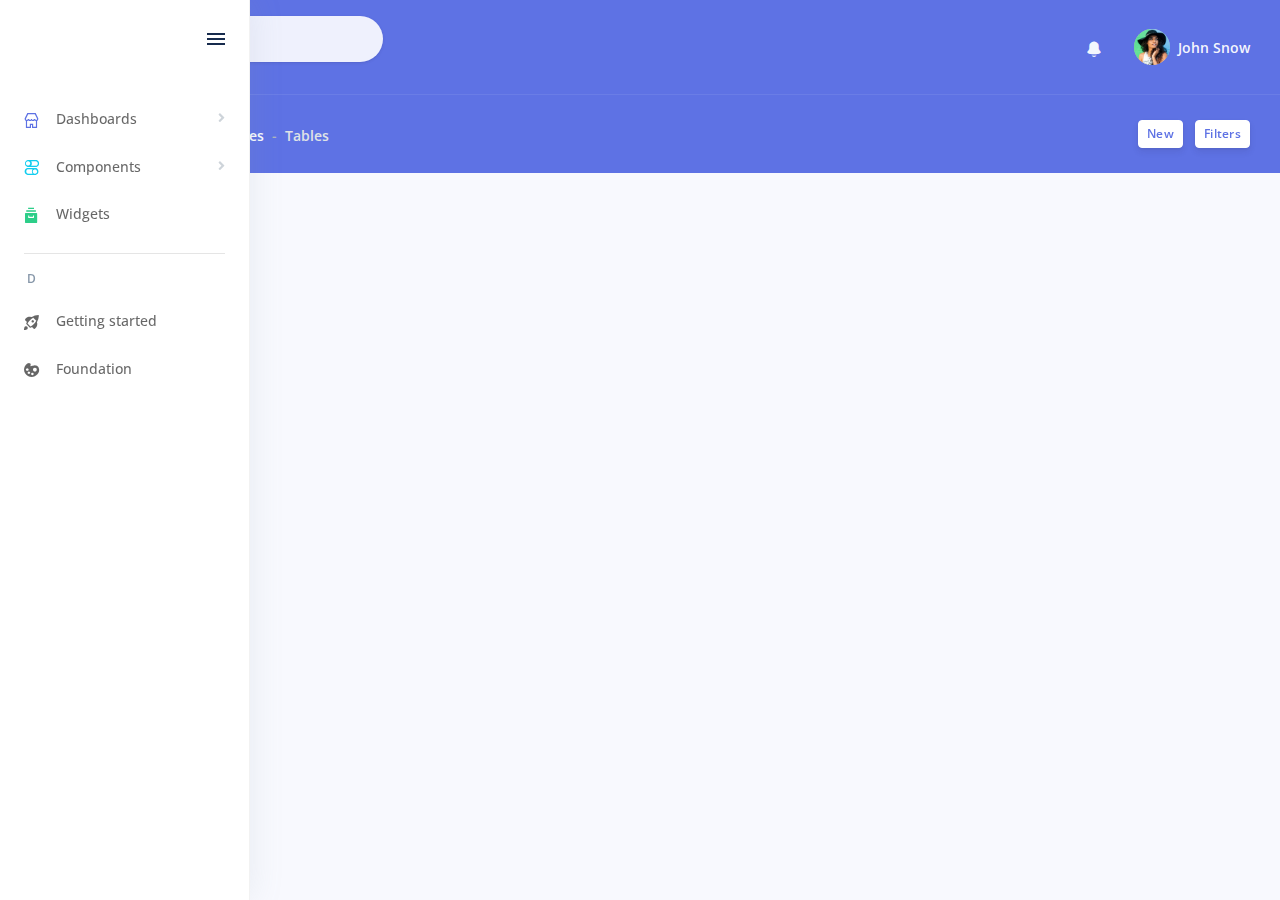
==== index.html @ 2f112023 "first commit" ====
<html>

<head>
  <meta charset="utf-8">
  <meta name="viewport" content="width=device-width, initial-scale=1, shrink-to-fit=no">
  <meta name="description" content="Jas India">
  <meta name="author" content="Jas India">
  <title>Jas India Template</title>
  <link rel="stylesheet" href="https://fonts.googleapis.com/css?family=Open+Sans:300,400,600,700">
  <link rel="stylesheet" href="css/nucleo.css" type="text/css">
  <link rel="stylesheet" href="css/all.min.css" type="text/css">
  <link rel="stylesheet" href="css/argon.min.css" type="text/css">

</head>

<!-- Google Tag Manager (noscript) -->
<noscript><iframe src="https://www.googletagmanager.com/ns.html?id=GTM-NKDMSK6" height="0" width="0"
    style="display:none;visibility:hidden"></iframe></noscript>
<!-- End Google Tag Manager (noscript) -->
<!-- Sidenav -->
<nav class="sidenav navbar navbar-vertical  fixed-left  navbar-expand-xs navbar-light bg-white" id="sidenav-main">
  <div class="scrollbar-inner">
    <!-- Brand -->
    <div class="sidenav-header  d-flex  align-items-center">
      <a class="navbar-brand" href="../../pages/dashboards/dashboard.html">
        <img src="img/theme/blue.png" class="navbar-brand-img" alt="...">
      </a>
      <div class=" ml-auto ">
        <!-- Sidenav toggler -->
        <div class="sidenav-toggler d-none d-xl-block" data-action="sidenav-unpin" data-target="#sidenav-main">
          <div class="sidenav-toggler-inner">
            <i class="sidenav-toggler-line"></i>
            <i class="sidenav-toggler-line"></i>
            <i class="sidenav-toggler-line"></i>
          </div>
        </div>
      </div>
    </div>
    <div class="navbar-inner">
      <!-- Collapse -->
      <div class="collapse navbar-collapse" id="sidenav-collapse-main">
        <!-- Nav items -->
        <ul class="navbar-nav">
          <li class="nav-item">

            <a class="nav-link" href="#navbar-dashboards" data-toggle="collapse" role="button" aria-expanded="false"
              aria-controls="navbar-dashboards">
              <i class="ni ni-shop text-primary"></i>
              <span class="nav-link-text">Dashboards</span>
            </a>
            <div class="collapse" id="navbar-dashboards">
              <ul class="nav nav-sm flex-column">
                <li class="nav-item">
                  <a href="../../pages/dashboards/dashboard.html" class="nav-link">
                    <span class="sidenav-mini-icon"> D </span>
                    <span class="sidenav-normal"> Dashboard </span>
                  </a>
                </li>
                <li class="nav-item">
                  <a href="../../pages/dashboards/alternative.html" class="nav-link">
                    <span class="sidenav-mini-icon"> A </span>
                    <span class="sidenav-normal"> Alternative </span>
                  </a>
                </li>
              </ul>
            </div>
          </li>

          <li class="nav-item">
            <a class="nav-link" href="#navbar-components" data-toggle="collapse" role="button" aria-expanded="false"
              aria-controls="navbar-components">
              <i class="ni ni-ui-04 text-info"></i>
              <span class="nav-link-text">Components</span>
            </a>
            <div class="collapse" id="navbar-components">
              <ul class="nav nav-sm flex-column">
                <li class="nav-item">
                  <a href="../../pages/components/buttons.html" class="nav-link">
                    <span class="sidenav-mini-icon"> B </span>
                    <span class="sidenav-normal"> Buttons </span>
                  </a>
                </li>
                <li class="nav-item">
                  <a href="../../pages/components/cards.html" class="nav-link">
                    <span class="sidenav-mini-icon"> C </span>
                    <span class="sidenav-normal"> Cards </span>
                  </a>
                </li>
                <li class="nav-item">
                  <a href="../../pages/components/grid.html" class="nav-link">
                    <span class="sidenav-mini-icon"> G </span>
                    <span class="sidenav-normal"> Grid </span>
                  </a>
                </li>
                <li class="nav-item">
                  <a href="../../pages/components/notifications.html" class="nav-link">
                    <span class="sidenav-mini-icon"> N </span>
                    <span class="sidenav-normal"> Notifications </span>
                  </a>
                </li>
                <li class="nav-item">
                  <a href="../../pages/components/icons.html" class="nav-link">
                    <span class="sidenav-mini-icon"> I </span>
                    <span class="sidenav-normal"> Icons </span>
                  </a>
                </li>
                <li class="nav-item">
                  <a href="../../pages/components/typography.html" class="nav-link">
                    <span class="sidenav-mini-icon"> T </span>
                    <span class="sidenav-normal"> Typography </span>
                  </a>
                </li>
                <li class="nav-item">
                  <a href="#navbar-multilevel" class="nav-link" data-toggle="collapse" role="button"
                    aria-expanded="true" aria-controls="navbar-multilevel">
                    <span class="sidenav-mini-icon"> M </span>
                    <span class="sidenav-normal"> Multi level </span>
                  </a>
                  <div class="collapse show" id="navbar-multilevel" style="">
                    <ul class="nav nav-sm flex-column">
                      <li class="nav-item">
                        <a href="#!" class="nav-link ">Third level menu</a>
                      </li>
                      <li class="nav-item">
                        <a href="#!" class="nav-link ">Just another link</a>
                      </li>
                      <li class="nav-item">
                        <a href="#!" class="nav-link ">One last link</a>
                      </li>
                    </ul>
                  </div>
                </li>
              </ul>
            </div>
          </li>
          <li class="nav-item">
            <a class="nav-link" href="../../pages/widgets.html">
              <i class="ni ni-archive-2 text-green"></i>
              <span class="nav-link-text">Widgets</span>
            </a>
          </li>
        </ul>
        <!-- Divider -->
        <hr class="my-3">
        <!-- Heading -->
        <h6 class="navbar-heading p-0 text-muted">
          <span class="docs-normal">Documentation</span>
          <span class="docs-mini">D</span>
        </h6>
        <!-- Navigation -->
        <ul class="navbar-nav mb-md-3">
          <li class="nav-item">
            <a class="nav-link" href="../../docs/getting-started/overview.html" target="_blank">
              <i class="ni ni-spaceship"></i>
              <span class="nav-link-text">Getting started</span>
            </a>
          </li>
          <li class="nav-item">
            <a class="nav-link" href="../../docs/foundation/colors.html" target="_blank">
              <i class="ni ni-palette"></i>
              <span class="nav-link-text">Foundation</span>
            </a>
          </li>
        </ul>
      </div>
    </div>
  </div>
</nav>
<!-- Main content -->
<div class="main-content" id="panel">
  <!-- Topnav -->
  <nav class="navbar navbar-top navbar-expand navbar-dark bg-primary border-bottom">
    <div class="container-fluid">
      <div class="collapse navbar-collapse" id="navbarSupportedContent">
        <!-- Search form -->
        <form class="navbar-search navbar-search-light form-inline mr-sm-3" id="navbar-search-main">
          <div class="form-group mb-0">
            <div class="input-group input-group-alternative input-group-merge">
              <div class="input-group-prepend">
                <span class="input-group-text"><i class="fas fa-search"></i></span>
              </div>
              <input class="form-control" placeholder="Search" type="text">
            </div>
          </div>
          <button type="button" class="close" data-action="search-close" data-target="#navbar-search-main"
            aria-label="Close">
            <span aria-hidden="true">×</span>
          </button>
        </form>
        <!-- Navbar links -->
        <ul class="navbar-nav align-items-center  ml-md-auto ">
          <li class="nav-item d-xl-none">
            <!-- Sidenav toggler -->
            <div class="pr-3 sidenav-toggler sidenav-toggler-dark" data-action="sidenav-pin"
              data-target="#sidenav-main">
              <div class="sidenav-toggler-inner">
                <i class="sidenav-toggler-line"></i>
                <i class="sidenav-toggler-line"></i>
                <i class="sidenav-toggler-line"></i>
              </div>
            </div>
          </li>
          <li class="nav-item d-sm-none">
            <a class="nav-link" href="#" data-action="search-show" data-target="#navbar-search-main">
              <i class="ni ni-zoom-split-in"></i>
            </a>
          </li>
          <li class="nav-item dropdown">
            <a class="nav-link" href="#" role="button" data-toggle="dropdown" aria-haspopup="true"
              aria-expanded="false">
              <i class="ni ni-bell-55"></i>
            </a>
            <div class="dropdown-menu dropdown-menu-xl  dropdown-menu-right  py-0 overflow-hidden">
              <!-- Dropdown header -->
              <div class="px-3 py-3">
                <h6 class="text-sm text-muted m-0">You have <strong class="text-primary">13</strong> notifications.</h6>
              </div>
              <!-- List group -->
              <div class="list-group list-group-flush">
                <a href="#!" class="list-group-item list-group-item-action">
                  <div class="row align-items-center">
                    <div class="col-auto">
                      <!-- Avatar -->
                      <img alt="Image placeholder" src="img/theme/team-1.jpg" class="avatar rounded-circle">
                    </div>
                    <div class="col ml--2">
                      <div class="d-flex justify-content-between align-items-center">
                        <div>
                          <h4 class="mb-0 text-sm">John Snow</h4>
                        </div>
                        <div class="text-right text-muted">
                          <small>2 hrs ago</small>
                        </div>
                      </div>
                      <p class="text-sm mb-0">Let's meet at Starbucks at 11:30. Wdyt?</p>
                    </div>
                  </div>
                </a>
                <a href="#!" class="list-group-item list-group-item-action">
                  <div class="row align-items-center">
                    <div class="col-auto">
                      <!-- Avatar -->
                      <img alt="Image placeholder" src="img/theme/team-2.jpg" class="avatar rounded-circle">
                    </div>
                    <div class="col ml--2">
                      <div class="d-flex justify-content-between align-items-center">
                        <div>
                          <h4 class="mb-0 text-sm">John Snow</h4>
                        </div>
                        <div class="text-right text-muted">
                          <small>3 hrs ago</small>
                        </div>
                      </div>
                      <p class="text-sm mb-0">A new issue has been reported for Argon.</p>
                    </div>
                  </div>
                </a>
              </div>
              <!-- View all -->
              <a href="#!" class="dropdown-item text-center text-primary font-weight-bold py-3">View all</a>
            </div>
          </li>
        </ul>
        <ul class="navbar-nav align-items-center  ml-auto ml-md-0 ">
          <li class="nav-item dropdown">
            <a class="nav-link pr-0" href="#" role="button" data-toggle="dropdown" aria-haspopup="true"
              aria-expanded="false">
              <div class="media align-items-center">
                <span class="avatar avatar-sm rounded-circle">
                  <img alt="Image placeholder" src="img/theme/team-4.jpg">
                </span>
                <div class="media-body  ml-2  d-none d-lg-block">
                  <span class="mb-0 text-sm  font-weight-bold">John Snow</span>
                </div>
              </div>
            </a>
            <div class="dropdown-menu  dropdown-menu-right ">
              <div class="dropdown-header noti-title">
                <h6 class="text-overflow m-0">Welcome!</h6>
              </div>
              <a href="#!" class="dropdown-item">
                <i class="ni ni-single-02"></i>
                <span>My profile</span>
              </a>
              <div class="dropdown-divider"></div>
              <a href="#!" class="dropdown-item">
                <i class="ni ni-user-run"></i>
                <span>Logout</span>
              </a>
            </div>
          </li>
        </ul>
      </div>
    </div>
  </nav>
  <!-- Header -->
  <!-- Header -->
  <div class="header bg-primary ">
    <div class="container-fluid">
      <div class="header-body">
        <div class="row align-items-center py-4">
          <div class="col-lg-6 col-7">
            <h6 class="h2 text-white d-inline-block mb-0">Tables</h6>
            <nav aria-label="breadcrumb" class="d-none d-md-inline-block ml-md-4">
              <ol class="breadcrumb breadcrumb-links breadcrumb-dark">
                <li class="breadcrumb-item"><a href="#"><i class="fas fa-home"></i></a></li>
                <li class="breadcrumb-item"><a href="#">Tables</a></li>
                <li class="breadcrumb-item active" aria-current="page">Tables</li>
              </ol>
            </nav>
          </div>
          <div class="col-lg-6 col-5 text-right">
            <a href="#" class="btn btn-sm btn-neutral">New</a>
            <a href="#" class="btn btn-sm btn-neutral">Filters</a>
          </div>
        </div>
      </div>
    </div>
  </div>
  <!-- Page content -->

</div>
<!-- Argon Scripts -->
<!-- Core -->
<script src="https://demos.creative-tim.com/argon-dashboard-pro/assets/vendor/jquery/dist/jquery.min.js"></script>
<script src="js/bootstrap.min.js"></script>
<script src="https://demos.creative-tim.com/argon-dashboard-pro/assets/vendor/js-cookie/js.cookie.js"></script>
<script
  src="https://demos.creative-tim.com/argon-dashboard-pro/assets/vendor/jquery.scrollbar/jquery.scrollbar.min.js"></script>
<script
  src="https://demos.creative-tim.com/argon-dashboard-pro/assets/vendor/jquery-scroll-lock/dist/jquery-scrollLock.min.js"></script>
<!-- Argon JS -->
<script src="https://demos.creative-tim.com/argon-dashboard-pro/assets/js/argon.min.js?v=1.2.0"></script>


</body>

</html>
---- css/nucleo.css ----
/*--------------------------------

hermes-dashboard-icons Web Font - built using nucleoapp.com
License - nucleoapp.com/license/

-------------------------------- */
@font-face {
  font-family: 'NucleoIcons';
  src: url('../fonts/nucleo-icons.eot');
  src: url('../fonts/nucleo-icons.eot') format('embedded-opentype'), url('../fonts/nucleo-icons.woff2') format('woff2'), url('../fonts/nucleo-icons.woff') format('woff'), url('../fonts/nucleo-icons.ttf') format('truetype'), url('../fonts/nucleo-icons.svg') format('svg');
  font-weight: normal;
  font-style: normal;
}
/*------------------------
    base class definition
-------------------------*/
.ni {
  display: inline-block;
  font: normal normal normal 14px/1 NucleoIcons;
  font-size: inherit;
  text-rendering: auto;
  -webkit-font-smoothing: antialiased;
  -moz-osx-font-smoothing: grayscale;
}
/*------------------------
  change icon size
-------------------------*/
.ni-lg {
  font-size: 1.33333333em;
  line-height: 0.75em;
  vertical-align: -15%;
}
.ni-2x {
  font-size: 2em;
}
.ni-3x {
  font-size: 3em;
}
.ni-4x {
  font-size: 4em;
}
.ni-5x {
  font-size: 5em;
}

/*----------------------------------
  add a square/circle background
-----------------------------------*/
.ni.square,
.ni.circle {
  padding: 0.33333333em;
  vertical-align: -16%;
  background-color: #eee;
}
.ni.circle {
  border-radius: 50%;
}
/*------------------------
  list icons
-------------------------*/
.ni-ul {
  padding-left: 0;
  margin-left: 2.14285714em;
  list-style-type: none;
}
.ni-ul > li {
  position: relative;
}
.ni-ul > li > .ni {
  position: absolute;
  left: -1.57142857em;
  top: 0.14285714em;
  text-align: center;
}
.ni-ul > li > .ni.lg {
  top: 0;
  left: -1.35714286em;
}
.ni-ul > li > .ni.circle,
.ni-ul > li > .ni.square {
  top: -0.19047619em;
  left: -1.9047619em;
}
/*------------------------
  spinning icons
-------------------------*/
.ni.spin {
  -webkit-animation: nc-spin 2s infinite linear;
  -moz-animation: nc-spin 2s infinite linear;
  animation: nc-spin 2s infinite linear;
}
@-webkit-keyframes nc-spin {
  0% {
    -webkit-transform: rotate(0deg);
  }
  100% {
    -webkit-transform: rotate(360deg);
  }
}
@-moz-keyframes nc-spin {
  0% {
    -moz-transform: rotate(0deg);
  }
  100% {
    -moz-transform: rotate(360deg);
  }
}
@keyframes nc-spin {
  0% {
    -webkit-transform: rotate(0deg);
    -moz-transform: rotate(0deg);
    -ms-transform: rotate(0deg);
    -o-transform: rotate(0deg);
    transform: rotate(0deg);
  }
  100% {
    -webkit-transform: rotate(360deg);
    -moz-transform: rotate(360deg);
    -ms-transform: rotate(360deg);
    -o-transform: rotate(360deg);
    transform: rotate(360deg);
  }
}
/*------------------------
  rotated/flipped icons
-------------------------*/
.ni.rotate-90 {
  filter: progid:DXImageTransform.Microsoft.BasicImage(rotation=1);
  -webkit-transform: rotate(90deg);
  -moz-transform: rotate(90deg);
  -ms-transform: rotate(90deg);
  -o-transform: rotate(90deg);
  transform: rotate(90deg);
}
.ni.rotate-180 {
  filter: progid:DXImageTransform.Microsoft.BasicImage(rotation=2);
  -webkit-transform: rotate(180deg);
  -moz-transform: rotate(180deg);
  -ms-transform: rotate(180deg);
  -o-transform: rotate(180deg);
  transform: rotate(180deg);
}
.ni.rotate-270 {
  filter: progid:DXImageTransform.Microsoft.BasicImage(rotation=3);
  -webkit-transform: rotate(270deg);
  -moz-transform: rotate(270deg);
  -ms-transform: rotate(270deg);
  -o-transform: rotate(270deg);
  transform: rotate(270deg);
}
.ni.flip-y {
  filter: progid:DXImageTransform.Microsoft.BasicImage(rotation=0);
  -webkit-transform: scale(-1, 1);
  -moz-transform: scale(-1, 1);
  -ms-transform: scale(-1, 1);
  -o-transform: scale(-1, 1);
  transform: scale(-1, 1);
}
.ni.flip-x {
  filter: progid:DXImageTransform.Microsoft.BasicImage(rotation=2);
  -webkit-transform: scale(1, -1);
  -moz-transform: scale(1, -1);
  -ms-transform: scale(1, -1);
  -o-transform: scale(1, -1);
  transform: scale(1, -1);
}
/*------------------------
    font icons
-------------------------*/

.ni-active-40::before {
    content: "\ea02";
}

.ni-air-baloon::before {
    content: "\ea03";
}

.ni-album-2::before {
    content: "\ea04";
}

.ni-align-center::before {
    content: "\ea05";
}

.ni-align-left-2::before {
    content: "\ea06";
}

.ni-ambulance::before {
    content: "\ea07";
}

.ni-app::before {
    content: "\ea08";
}

.ni-archive-2::before {
    content: "\ea09";
}

.ni-atom::before {
    content: "\ea0a";
}

.ni-badge::before {
    content: "\ea0b";
}

.ni-bag-17::before {
    content: "\ea0c";
}

.ni-basket::before {
    content: "\ea0d";
}

.ni-bell-55::before {
    content: "\ea0e";
}

.ni-bold-down::before {
    content: "\ea0f";
}

.ni-bold-left::before {
    content: "\ea10";
}

.ni-bold-right::before {
    content: "\ea11";
}

.ni-bold-up::before {
    content: "\ea12";
}

.ni-bold::before {
    content: "\ea13";
}

.ni-book-bookmark::before {
    content: "\ea14";
}

.ni-books::before {
    content: "\ea15";
}

.ni-box-2::before {
    content: "\ea16";
}

.ni-briefcase-24::before {
    content: "\ea17";
}

.ni-building::before {
    content: "\ea18";
}

.ni-bulb-61::before {
    content: "\ea19";
}

.ni-bullet-list-67::before {
    content: "\ea1a";
}

.ni-bus-front-12::before {
    content: "\ea1b";
}

.ni-button-pause::before {
    content: "\ea1c";
}

.ni-button-play::before {
    content: "\ea1d";
}

.ni-button-power::before {
    content: "\ea1e";
}

.ni-calendar-grid-58::before {
    content: "\ea1f";
}

.ni-camera-compact::before {
    content: "\ea20";
}

.ni-caps-small::before {
    content: "\ea21";
}

.ni-cart::before {
    content: "\ea22";
}

.ni-chart-bar-32::before {
    content: "\ea23";
}

.ni-chart-pie-35::before {
    content: "\ea24";
}

.ni-chat-round::before {
    content: "\ea25";
}

.ni-check-bold::before {
    content: "\ea26";
}

.ni-circle-08::before {
    content: "\ea27";
}

.ni-cloud-download-95::before {
    content: "\ea28";
}

.ni-cloud-upload-96::before {
    content: "\ea29";
}

.ni-compass-04::before {
    content: "\ea2a";
}

.ni-controller::before {
    content: "\ea2b";
}

.ni-credit-card::before {
    content: "\ea2c";
}

.ni-curved-next::before {
    content: "\ea2d";
}

.ni-delivery-fast::before {
    content: "\ea2e";
}

.ni-diamond::before {
    content: "\ea2f";
}

.ni-email-83::before {
    content: "\ea30";
}

.ni-fat-add::before {
    content: "\ea31";
}

.ni-fat-delete::before {
    content: "\ea32";
}

.ni-fat-remove::before {
    content: "\ea33";
}

.ni-favourite-28::before {
    content: "\ea34";
}

.ni-folder-17::before {
    content: "\ea35";
}

.ni-glasses-2::before {
    content: "\ea36";
}

.ni-hat-3::before {
    content: "\ea37";
}

.ni-headphones::before {
    content: "\ea38";
}

.ni-html5::before {
    content: "\ea39";
}

.ni-istanbul::before {
    content: "\ea3a";
}

.ni-key-25::before {
    content: "\ea3b";
}

.ni-laptop::before {
    content: "\ea3c";
}

.ni-like-2::before {
    content: "\ea3d";
}

.ni-lock-circle-open::before {
    content: "\ea3e";
}

.ni-map-big::before {
    content: "\ea3f";
}

.ni-mobile-button::before {
    content: "\ea40";
}

.ni-money-coins::before {
    content: "\ea41";
}

.ni-note-03::before {
    content: "\ea42";
}

.ni-notification-70::before {
    content: "\ea43";
}

.ni-palette::before {
    content: "\ea44";
}

.ni-paper-diploma::before {
    content: "\ea45";
}

.ni-pin-3::before {
    content: "\ea46";
}

.ni-planet::before {
    content: "\ea47";
}

.ni-ruler-pencil::before {
    content: "\ea48";
}

.ni-satisfied::before {
    content: "\ea49";
}

.ni-scissors::before {
    content: "\ea4a";
}

.ni-send::before {
    content: "\ea4b";
}

.ni-settings-gear-65::before {
    content: "\ea4c";
}

.ni-settings::before {
    content: "\ea4d";
}

.ni-single-02::before {
    content: "\ea4e";
}

.ni-single-copy-04::before {
    content: "\ea4f";
}

.ni-sound-wave::before {
    content: "\ea50";
}

.ni-spaceship::before {
    content: "\ea51";
}

.ni-square-pin::before {
    content: "\ea52";
}

.ni-support-16::before {
    content: "\ea53";
}

.ni-tablet-button::before {
    content: "\ea54";
}

.ni-tag::before {
    content: "\ea55";
}

.ni-tie-bow::before {
    content: "\ea56";
}

.ni-time-alarm::before {
    content: "\ea57";
}

.ni-trophy::before {
    content: "\ea58";
}

.ni-tv-2::before {
    content: "\ea59";
}

.ni-umbrella-13::before {
    content: "\ea5a";
}

.ni-user-run::before {
    content: "\ea5b";
}

.ni-vector::before {
    content: "\ea5c";
}

.ni-watch-time::before {
    content: "\ea5d";
}

.ni-world::before {
    content: "\ea5e";
}

.ni-zoom-split-in::before {
    content: "\ea5f";
}

.ni-collection::before {
    content: "\ea60";
}

.ni-image::before {
    content: "\ea61";
}

.ni-shop::before {
    content: "\ea62";
}

.ni-ungroup::before {
    content: "\ea63";
}

.ni-world-2::before {
    content: "\ea64";
}

.ni-ui-04::before {
    content: "\ea65";
}


/* all icon font classes list here */
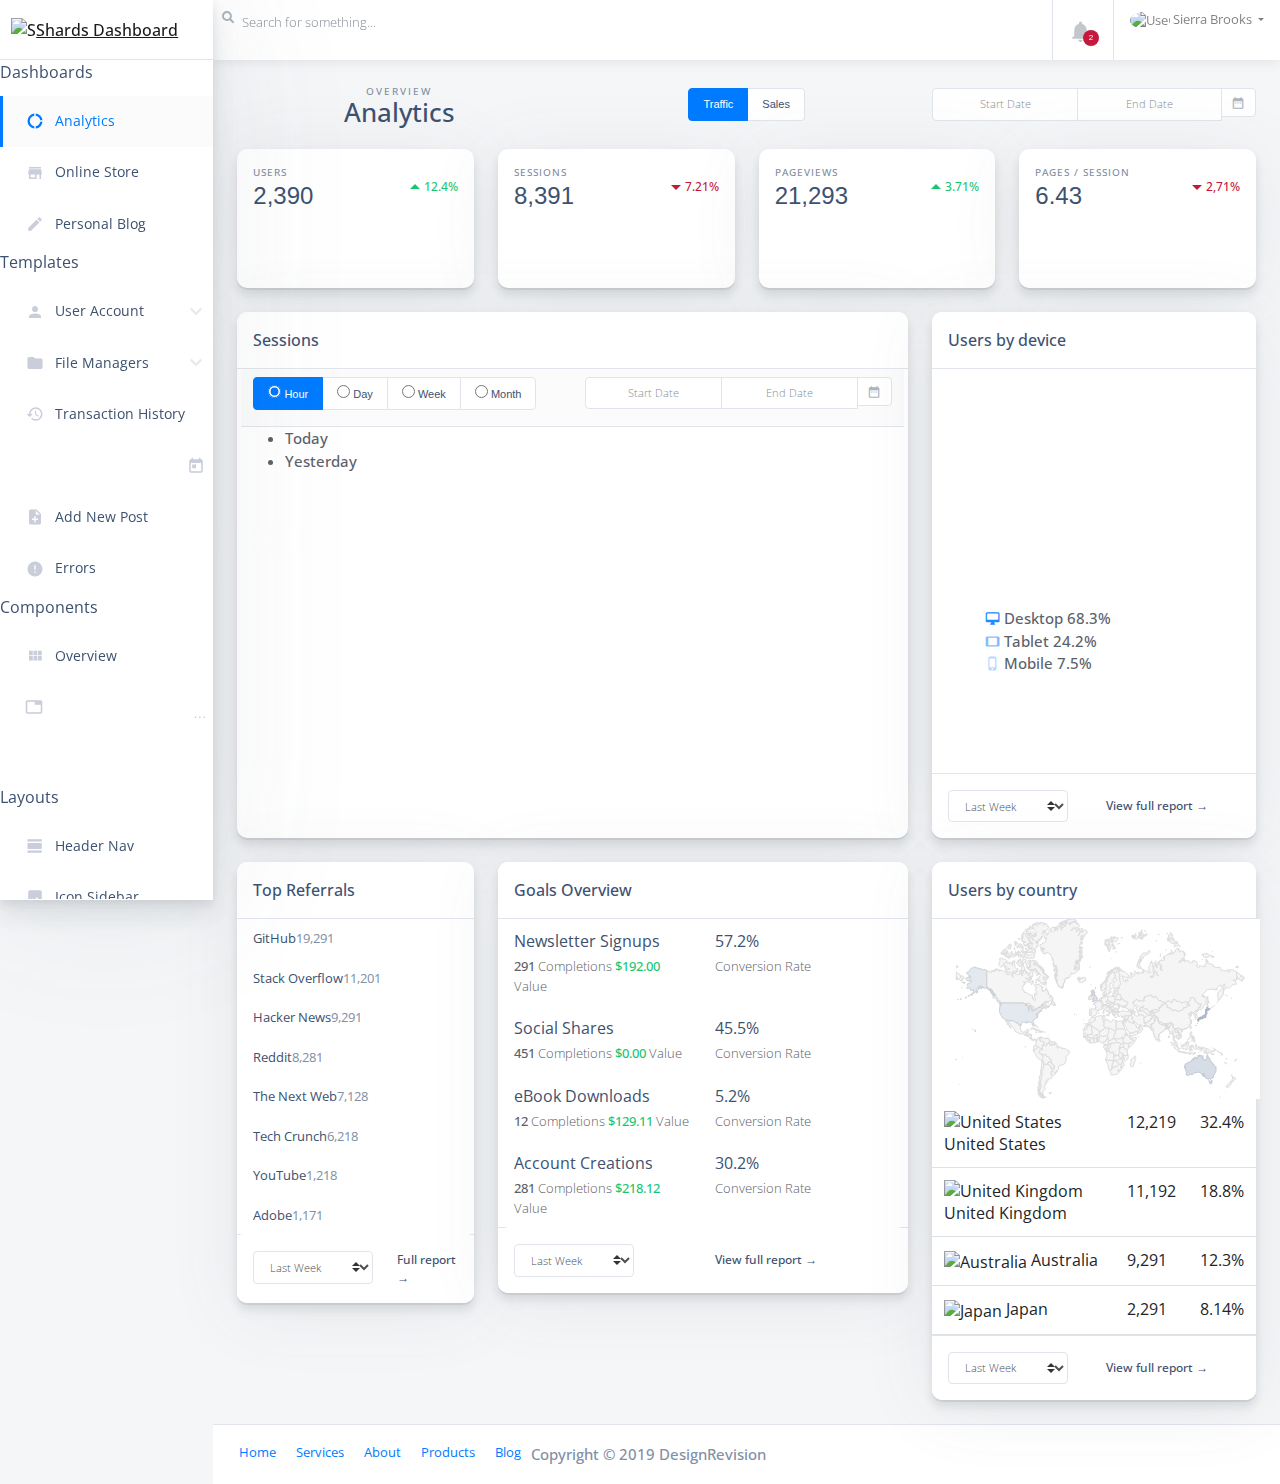
==== commit b595dacc: "no message" ====
--- a/index.html
+++ b/index.html
@@ -6,333 +6,651 @@
   <meta name="description" content="Jas India">
   <meta name="author" content="Jas India">
   <title>Jas India Template</title>
+  <link href="https://use.fontawesome.com/releases/v5.0.6/css/all.css" rel="stylesheet">
+  <link href="https://fonts.googleapis.com/icon?family=Material+Icons" rel="stylesheet">
   <link rel="stylesheet" href="https://fonts.googleapis.com/css?family=Open+Sans:300,400,600,700">
-  <link rel="stylesheet" href="css/nucleo.css" type="text/css">
-  <link rel="stylesheet" href="css/all.min.css" type="text/css">
-  <link rel="stylesheet" href="css/argon.min.css" type="text/css">
-
+    <link rel="stylesheet" href="css/bootstrap.min.css" type="text/css">
+    <link rel="stylesheet" href="css/custom.css" type="text/css">
+    <link rel="stylesheet" href="css/style.css" type="text/css">
+    <link rel="stylesheet" href="css/extras.css" type="text/css">
 </head>
-
-<!-- Google Tag Manager (noscript) -->
-<noscript><iframe src="https://www.googletagmanager.com/ns.html?id=GTM-NKDMSK6" height="0" width="0"
-    style="display:none;visibility:hidden"></iframe></noscript>
-<!-- End Google Tag Manager (noscript) -->
-<!-- Sidenav -->
-<nav class="sidenav navbar navbar-vertical  fixed-left  navbar-expand-xs navbar-light bg-white" id="sidenav-main">
-  <div class="scrollbar-inner">
-    <!-- Brand -->
-    <div class="sidenav-header  d-flex  align-items-center">
-      <a class="navbar-brand" href="../../pages/dashboards/dashboard.html">
-        <img src="img/theme/blue.png" class="navbar-brand-img" alt="...">
-      </a>
-      <div class=" ml-auto ">
-        <!-- Sidenav toggler -->
-        <div class="sidenav-toggler d-none d-xl-block" data-action="sidenav-unpin" data-target="#sidenav-main">
-          <div class="sidenav-toggler-inner">
-            <i class="sidenav-toggler-line"></i>
-            <i class="sidenav-toggler-line"></i>
-            <i class="sidenav-toggler-line"></i>
+<body>
+  <div class="container-fluid">
+    <div class="row">
+      <!-- Main Sidebar -->
+      <aside class="main-sidebar col-12 col-md-3 col-lg-2 px-0">
+        <div class="main-navbar">
+          <nav class="navbar align-items-stretch navbar-light bg-white flex-md-nowrap border-bottom p-0">
+            <a class="navbar-brand w-100 mr-0" href="#" style="line-height: 25px;">
+              <div class="d-table m-auto">
+                <img id="main-logo" class="d-inline-block align-top mr-1" style="max-width: 25px;" src="images/shards-dashboards-logo.svg" alt="Shards Dashboard">
+                <span class="d-none d-md-inline ml-1">Shards Dashboard</span>
+              </div>
+            </a>
+            <a class="toggle-sidebar d-sm-inline d-md-none d-lg-none">
+              <i class="material-icons"></i>
+            </a>
+          </nav>
+        </div>
+        <form action="#" class="main-sidebar__search w-100 border-right d-sm-flex d-md-none d-lg-none">
+          <div class="input-group input-group-seamless ml-3">
+            <div class="input-group-prepend">
+              <div class="input-group-text">
+                <i class="fas fa-search"></i>
+              </div>
+            </div>
+            <input class="navbar-search form-control" type="text" placeholder="Search for something..." aria-label="Search">
+          </div>
+        </form>
+        <div class="nav-wrapper">
+          <h6 class="main-sidebar__nav-title">Dashboards</h6>
+          <ul class="nav nav--no-borders flex-column">
+            <li class="nav-item">
+              <a class="nav-link active" href="index.html">
+                <i class="material-icons"></i>
+                <span>Analytics</span>
+              </a>
+            </li>
+            <li class="nav-item">
+              <a class="nav-link " href="ecommerce.html">
+                <i class="material-icons"></i>
+                <span>Online Store</span>
+              </a>
+            </li>
+            <li class="nav-item">
+              <a class="nav-link " href="blog-overview.html">
+                <i class="material-icons">edit</i>
+                <span>Personal Blog</span>
+              </a>
+            </li>
+          </ul>
+          <h6 class="main-sidebar__nav-title">Templates</h6>
+          <ul class="nav nav--no-borders flex-column">
+            <li class="nav-item dropdown">
+              <a class="nav-link dropdown-toggle " data-bs-toggle="dropdown" href="#" role="button" aria-haspopup="true" aria-expanded="true">
+                <i class="material-icons"></i>
+                <span>User Account</span>
+              </a>
+              <div class="dropdown-menu dropdown-menu-small">
+                <a class="dropdown-item " href="user-profile.html">User Profile</a>
+                <a class="dropdown-item " href="user-profile-lite.html">User Profile Lite</a>
+                <a class="dropdown-item " href="edit-user-profile.html">Edit User Profile</a>
+                <a class="dropdown-item " href="login.html">Login</a>
+                <a class="dropdown-item " href="register.html">Register</a>
+                <a class="dropdown-item " href="forgot-password.html">Forgot Password</a>
+                <a class="dropdown-item " href="change-password.html">Change Password</a>
+              </div>
+            </li>
+            <li class="nav-item dropdown">
+              <a class="nav-link dropdown-toggle " data-bs-toggle="dropdown" href="#" role="button" aria-haspopup="false" aria-expanded="false">
+                <i class="material-icons"></i>
+                <span>File Managers</span>
+              </a>
+              <div class="dropdown-menu dropdown-menu-small">
+                <a class="dropdown-item " href="file-manager-list.html">Files - List View</a>
+                <a class="dropdown-item " href="file-manager-cards.html">Files - Cards View</a>
+              </div>
+            </li>
+            <li class="nav-item">
+              <a class="nav-link " href="transaction-history.html">
+                <i class="material-icons"></i>
+                <span>Transaction History</span>
+              </a>
+            </li>
+            <li class="nav-item">
+              <a class="nav-link " href="calendar.html">
+                <i class="material-icons">calendar_today</i>
+                <span>Calendar</span>
+              </a>
+            </li>
+            <li class="nav-item">
+              <a class="nav-link " href="add-new-post.html">
+                <i class="material-icons">note_add</i>
+                <span>Add New Post</span>
+              </a>
+            </li>
+            <li class="nav-item">
+              <a class="nav-link " href="errors.html">
+                <i class="material-icons">error</i>
+                <span>Errors</span>
+              </a>
+            </li>
+          </ul>
+          <h6 class="main-sidebar__nav-title">Components</h6>
+          <ul class="nav nav--no-borders flex-column">
+            <li class="nav-item">
+              <a class="nav-link " href="components-overview.html">
+                <i class="material-icons">view_module</i>
+                <span>Overview</span>
+              </a>
+            </li>
+            <li class="nav-item">
+              <a class="nav-link " href="tables.html">
+                <i class="material-icons">table_chart</i>
+                <span>Tables</span>
+              </a>
+            </li>
+            <li class="nav-item">
+              <a class="nav-link " href="components-blog-posts.html">
+                <i class="material-icons">vertical_split</i>
+                <span>Blog Posts</span>
+              </a>
+            </li>
+          </ul>
+          <h6 class="main-sidebar__nav-title">Layouts</h6>
+          <ul class="nav nav--no-borders flex-column">
+            <li class="nav-item">
+              <a class="nav-link " href="header-navigation.html">
+                <i class="material-icons">view_day</i>
+                <span>Header Nav</span>
+              </a>
+            </li>
+            <li class="nav-item">
+              <a class="nav-link " href="icon-sidebar-nav.html">
+                <i class="material-icons"></i>
+                <span>Icon Sidebar</span>
+              </a>
+            </li>
+          </ul>
+        </div>
+      </aside>
+      <!-- End Main Sidebar -->
+      <main class="main-content col-lg-10 col-md-9 col-sm-12 p-0 offset-lg-2 offset-md-3">
+        <div class="main-navbar sticky-top bg-white">
+          <!-- Main Navbar -->
+          <nav class="navbar align-items-stretch navbar-light flex-md-nowrap p-0">
+            <form action="#" class="main-navbar__search w-100 d-none d-md-flex d-lg-flex">
+              <div class="input-group input-group-seamless ml-3">
+                <div class="input-group-prepend">
+                  <div class="input-group-text">
+                    <i class="fas fa-search"></i>
+                  </div>
+                </div>
+                <input class="navbar-search form-control" type="text" placeholder="Search for something..." aria-label="Search">
+              </div>
+            </form>
+            <ul class="navbar-nav border-left flex-row ">
+              <li class="nav-item border-right dropdown notifications">
+                <a class="nav-link nav-link-icon text-center" href="#" role="button" id="dropdownMenuLink" data-bs-toggle="dropdown" aria-haspopup="true" aria-expanded="false">
+                  <div class="nav-link-icon__wrapper">
+                    <i class="material-icons"></i>
+                    <span class="badge badge-pill badge-danger">2</span>
+                  </div>
+                </a>
+                <div class="dropdown-menu dropdown-menu-small" aria-labelledby="dropdownMenuLink">
+                  <a class="dropdown-item" href="#">
+                    <div class="notification__icon-wrapper">
+                      <div class="notification__icon">
+                        <i class="material-icons"></i>
+                      </div>
+                    </div>
+                    <div class="notification__content">
+                      <span class="notification__category">Analytics</span>
+                      <p>Your website’s active users count increased by <span class="text-success text-semibold">28%</span> in the last week. Great job!</p>
+                    </div>
+                  </a>
+                  <a class="dropdown-item" href="#">
+                    <div class="notification__icon-wrapper">
+                      <div class="notification__icon">
+                        <i class="material-icons"></i>
+                      </div>
+                    </div>
+                    <div class="notification__content">
+                      <span class="notification__category">Sales</span>
+                      <p>Last week your store’s sales count decreased by <span class="text-danger text-semibold">5.52%</span>. It could have been worse!</p>
+                    </div>
+                  </a>
+                  <a class="dropdown-item notification__all text-center" href="#"> View all Notifications </a>
+                </div>
+              </li>
+              <li class="nav-item dropdown">
+                <a class="nav-link dropdown-toggle text-nowrap px-3" data-bs-toggle="dropdown" href="#" role="button" aria-haspopup="true" aria-expanded="false">
+                  <img class="user-avatar rounded-circle mr-2" src="images/avatars/0.jpg" alt="User Avatar"> <span class="d-none d-md-inline-block">Sierra Brooks</span>
+                </a>
+                <div class="dropdown-menu dropdown-menu-small">
+                  <a class="dropdown-item" href="user-profile.html"><i class="material-icons"></i> Profile</a>
+                  <a class="dropdown-item" href="edit-user-profile.html"><i class="material-icons"></i> Edit Profile</a>
+                  <a class="dropdown-item" href="file-manager-cards.html"><i class="material-icons"></i> Files</a>
+                  <a class="dropdown-item" href="transaction-history.html"><i class="material-icons"></i> Transactions</a>
+                  <div class="dropdown-divider"></div>
+                  <a class="dropdown-item text-danger" href="#">
+                    <i class="material-icons text-danger"></i> Logout </a>
+                </div>
+              </li>
+            </ul>
+            <nav class="nav">
+              <a href="#" class="nav-link nav-link-icon toggle-sidebar d-sm-inline d-md-none text-center border-left" data-bs-toggle="collapse" data-target=".header-navbar" aria-expanded="false" aria-controls="header-navbar">
+                <i class="material-icons"></i>
+              </a>
+            </nav>
+          </nav>
+        </div> <!-- / .main-navbar -->
+        <div class="main-content-container container-fluid px-4">
+          <!-- Page Header -->
+          <div class="page-header row no-gutters py-4">
+            <div class="col-12 col-sm-4 text-center text-sm-left mb-4 mb-sm-0">
+              <span class="text-uppercase page-subtitle">Overview</span>
+              <h3 class="page-title">Analytics</h3>
+            </div>
+            <div class="col-12 col-sm-4 d-flex align-items-center">
+              <div class="btn-group btn-group-sm btn-group-toggle d-inline-flex mb-4 mb-sm-0 mx-auto" role="group" aria-label="Page actions">
+                <a href="index.html" class="btn btn-white active"> Traffic </a>
+                <a href="ecommerce.html" class="btn btn-white"> Sales </a>
+              </div>
+            </div>
+            <div class="col-12 col-sm-4 d-flex align-items-center">
+              <div id="analytics-overview-date-range" class="input-daterange input-group input-group-sm ml-auto">
+                <input type="text" class="input-sm form-control" name="start" placeholder="Start Date" id="analytics-overview-date-range-1">
+                <input type="text" class="input-sm form-control" name="end" placeholder="End Date" id="analytics-overview-date-range-2">
+                <span class="input-group-append">
+                  <span class="input-group-text">
+                    <i class="material-icons"></i>
+                  </span>
+                </span>
+              </div>
+            </div>
+          </div>
+          <!-- End Page Header -->
+          <!-- Small Stats Blocks -->
+          <div class="row">
+            <div class="col-12 col-md-6 col-lg-3 mb-4">
+              <div class="stats-small card card-small">
+                <div class="card-body px-0 pb-0"><div class="chartjs-size-monitor" style="position: absolute; inset: 0px; overflow: hidden; pointer-events: none; visibility: hidden; z-index: -1;"><div class="chartjs-size-monitor-expand" style="position:absolute;left:0;top:0;right:0;bottom:0;overflow:hidden;pointer-events:none;visibility:hidden;z-index:-1;"><div style="position:absolute;width:1000000px;height:1000000px;left:0;top:0"></div></div><div class="chartjs-size-monitor-shrink" style="position:absolute;left:0;top:0;right:0;bottom:0;overflow:hidden;pointer-events:none;visibility:hidden;z-index:-1;"><div style="position:absolute;width:200%;height:200%;left:0; top:0"></div></div></div>
+                  <div class="d-flex px-3">
+                    <div class="stats-small__data">
+                      <span class="stats-small__label mb-1 text-uppercase">Users</span>
+                      <h6 class="stats-small__value count m-0">2,390</h6>
+                    </div>
+                    <div class="stats-small__data text-right align-items-center">
+                      <span class="stats-small__percentage stats-small__percentage--increase">12.4%</span>
+                    </div>
+                  </div>
+                  <canvas height="47" class="analytics-overview-stats-small-1 chartjs-render-monitor" width="239" style="display: block; width: 239px; height: 47px;"></canvas>
+                </div>
+              </div>
+            </div>
+            <div class="col-12 col-md-6 col-lg-3 mb-4">
+              <div class="stats-small card card-small">
+                <div class="card-body px-0 pb-0"><div class="chartjs-size-monitor" style="position: absolute; inset: 0px; overflow: hidden; pointer-events: none; visibility: hidden; z-index: -1;"><div class="chartjs-size-monitor-expand" style="position:absolute;left:0;top:0;right:0;bottom:0;overflow:hidden;pointer-events:none;visibility:hidden;z-index:-1;"><div style="position:absolute;width:1000000px;height:1000000px;left:0;top:0"></div></div><div class="chartjs-size-monitor-shrink" style="position:absolute;left:0;top:0;right:0;bottom:0;overflow:hidden;pointer-events:none;visibility:hidden;z-index:-1;"><div style="position:absolute;width:200%;height:200%;left:0; top:0"></div></div></div>
+                  <div class="d-flex px-3">
+                    <div class="stats-small__data">
+                      <span class="stats-small__label mb-1 text-uppercase">Sessions</span>
+                      <h6 class="stats-small__value count m-0">8,391</h6>
+                    </div>
+                    <div class="stats-small__data text-right align-items-center">
+                      <span class="stats-small__percentage stats-small__percentage--decrease">7.21%</span>
+                    </div>
+                  </div>
+                  <canvas height="47" class="analytics-overview-stats-small-2 chartjs-render-monitor" width="239" style="display: block; width: 239px; height: 47px;"></canvas>
+                </div>
+              </div>
+            </div>
+            <div class="col-12 col-md-6 col-lg-3 mb-4">
+              <div class="stats-small card card-small">
+                <div class="card-body px-0 pb-0"><div class="chartjs-size-monitor" style="position: absolute; inset: 0px; overflow: hidden; pointer-events: none; visibility: hidden; z-index: -1;"><div class="chartjs-size-monitor-expand" style="position:absolute;left:0;top:0;right:0;bottom:0;overflow:hidden;pointer-events:none;visibility:hidden;z-index:-1;"><div style="position:absolute;width:1000000px;height:1000000px;left:0;top:0"></div></div><div class="chartjs-size-monitor-shrink" style="position:absolute;left:0;top:0;right:0;bottom:0;overflow:hidden;pointer-events:none;visibility:hidden;z-index:-1;"><div style="position:absolute;width:200%;height:200%;left:0; top:0"></div></div></div>
+                  <div class="d-flex px-3">
+                    <div class="stats-small__data">
+                      <span class="stats-small__label mb-1 text-uppercase">Pageviews</span>
+                      <h6 class="stats-small__value count m-0">21,293</h6>
+                    </div>
+                    <div class="stats-small__data text-right align-items-center">
+                      <span class="stats-small__percentage stats-small__percentage--increase">3.71%</span>
+                    </div>
+                  </div>
+                  <canvas height="47" class="analytics-overview-stats-small-3 chartjs-render-monitor" width="239" style="display: block; width: 239px; height: 47px;"></canvas>
+                </div>
+              </div>
+            </div>
+            <div class="col-12 col-md-6 col-lg-3 mb-4">
+              <div class="stats-small card card-small">
+                <div class="card-body px-0 pb-0"><div class="chartjs-size-monitor" style="position: absolute; inset: 0px; overflow: hidden; pointer-events: none; visibility: hidden; z-index: -1;"><div class="chartjs-size-monitor-expand" style="position:absolute;left:0;top:0;right:0;bottom:0;overflow:hidden;pointer-events:none;visibility:hidden;z-index:-1;"><div style="position:absolute;width:1000000px;height:1000000px;left:0;top:0"></div></div><div class="chartjs-size-monitor-shrink" style="position:absolute;left:0;top:0;right:0;bottom:0;overflow:hidden;pointer-events:none;visibility:hidden;z-index:-1;"><div style="position:absolute;width:200%;height:200%;left:0; top:0"></div></div></div>
+                  <div class="d-flex px-3">
+                    <div class="stats-small__data">
+                      <span class="stats-small__label mb-1 text-uppercase">Pages / Session</span>
+                      <h6 class="stats-small__value count m-0">6.43</h6>
+                    </div>
+                    <div class="stats-small__data text-right align-items-center">
+                      <span class="stats-small__percentage stats-small__percentage--decrease">2,71%</span>
+                    </div>
+                  </div>
+                  <canvas height="47" class="analytics-overview-stats-small-4 chartjs-render-monitor" width="239" style="display: block; width: 239px; height: 47px;"></canvas>
+                </div>
+              </div>
+            </div>
+          </div>
+          <!-- End Small Stats Blocks -->
+          <div class="row">
+            <div class="col col-lg-8 col-md-12 col-sm-12 mb-4">
+              <div class="card card-small h-100">
+                <div class="card-header border-bottom">
+                  <h6 class="m-0">Sessions</h6>
+                  <div class="block-handle"></div>
+                </div>
+                <div class="card-body pt-0"><div class="chartjs-size-monitor" style="position: absolute; inset: 0px; overflow: hidden; pointer-events: none; visibility: hidden; z-index: -1;"><div class="chartjs-size-monitor-expand" style="position:absolute;left:0;top:0;right:0;bottom:0;overflow:hidden;pointer-events:none;visibility:hidden;z-index:-1;"><div style="position:absolute;width:1000000px;height:1000000px;left:0;top:0"></div></div><div class="chartjs-size-monitor-shrink" style="position:absolute;left:0;top:0;right:0;bottom:0;overflow:hidden;pointer-events:none;visibility:hidden;z-index:-1;"><div style="position:absolute;width:200%;height:200%;left:0; top:0"></div></div></div>
+                  <div class="row border-bottom py-2 bg-light">
+                    <div class="col-12 col-sm-6 d-flex mb-2 mb-sm-0">
+                      <div class="btn-group btn-group-sm btn-group-toggle d-flex my-auto mx-auto mx-sm-0" data-bs-toggle="buttons">
+                        <label class="btn btn-white active">
+                          <input type="radio" name="options" id="option1" autocomplete="off" checked=""> Hour </label>
+                        <label class="btn btn-white">
+                          <input type="radio" name="options" id="option2" autocomplete="off"> Day </label>
+                        <label class="btn btn-white">
+                          <input type="radio" name="options" id="option3" autocomplete="off"> Week </label>
+                        <label class="btn btn-white">
+                          <input type="radio" name="options" id="option4" autocomplete="off"> Month </label>
+                      </div>
+                    </div>
+                    <div class="col-12 col-sm-6">
+                      <div id="sessions-overview-date-range" class="input-daterange input-group input-group-sm my-auto ml-auto mr-auto ml-sm-auto mr-sm-0" style="max-width: 350px;">
+                        <input type="text" class="input-sm form-control" name="start" placeholder="Start Date" id="analytics-overview-sessions-date-range-1">
+                        <input type="text" class="input-sm form-control" name="end" placeholder="End Date" id="analytics-overview-sessions-date-range-2">
+                        <span class="input-group-append">
+                          <span class="input-group-text">
+                            <i class="material-icons"></i>
+                          </span>
+                        </span>
+                      </div>
+                    </div>
+                  </div>
+                  <div id="analytics-overview-sessions-legend"><ul class="sc-legend-container sc-legend-chart-4"><li class="sc-legend"><span class="sc-legend__label" style="background: rgba(0,123,255,1) !important;"></span>Today</li><li class="sc-legend"><span class="sc-legend__label" style="background: rgba(255,65,105,1) !important;"></span>Yesterday</li></ul></div>
+                  <canvas height="262" style="max-width: 100% !important; display: block; width: 655px; height: 262px;" class="analytics-overview-sessions chartjs-render-monitor" width="655"></canvas>
+                <div class="sc-tooltip-4 bottom" style="opacity: 0; left: 361.348px; top: 359px;"><table><thead><tr><th>13:00 PM</th></tr></thead><tbody><tr><td><span class="sc-tooltip-key" style="background:rgba(0,123,255,1); border-color:rgb(0, 111, 230); border-width: 2px"></span> Today: 10</td></tr><tr><td><span class="sc-tooltip-key" style="background:rgba(255,65,105,1); border-color:rgb(255, 36, 83); border-width: 2px"></span> Yesterday: 5</td></tr></tbody></table></div></div>
+              </div>
+            </div>
+            <div class="col-lg-4 col-md-6 col-sm-6 mb-4">
+              <!-- Users by device -->
+              <div class="card ubd-stats card-small h-100">
+                <div class="card-header border-bottom">
+                  <h6 class="m-0">Users by device</h6>
+                  <div class="block-handle"></div>
+                </div>
+                <div class="card-body d-flex flex-column"><div class="chartjs-size-monitor" style="position: absolute; inset: 0px; overflow: hidden; pointer-events: none; visibility: hidden; z-index: -1;"><div class="chartjs-size-monitor-expand" style="position:absolute;left:0;top:0;right:0;bottom:0;overflow:hidden;pointer-events:none;visibility:hidden;z-index:-1;"><div style="position:absolute;width:1000000px;height:1000000px;left:0;top:0"></div></div><div class="chartjs-size-monitor-shrink" style="position:absolute;left:0;top:0;right:0;bottom:0;overflow:hidden;pointer-events:none;visibility:hidden;z-index:-1;"><div style="position:absolute;width:200%;height:200%;left:0; top:0"></div></div></div>
+                  <canvas width="296" class="analytics-users-by-device mt-3 mb-4 chartjs-render-monitor" height="148" style="display: block; width: 296px; height: 148px;"></canvas>
+                  <div class="ubd-stats__legend w-75 m-auto pb-4">
+                    <div class="ubd-stats__item">
+                      <i class="material-icons" style="color: rgba(1, 123 ,255, 0.9);"></i>
+                      <span class="ubd-stats__category">Desktop</span>
+                      <span class="ubd-stats__value">68.3%</span>
+                    </div>
+                    <div class="ubd-stats__item">
+                      <i class="material-icons" style="color: rgba(1, 123 ,255, 0.5);"></i>
+                      <span class="ubd-stats__category">Tablet</span>
+                      <span class="ubd-stats__value">24.2%</span>
+                    </div>
+                    <div class="ubd-stats__item">
+                      <i class="material-icons" style="color: rgba(1, 123, 255, 0.3);"></i>
+                      <span class="ubd-stats__category">Mobile</span>
+                      <span class="ubd-stats__value">7.5%</span>
+                    </div>
+                  </div>
+                <div class="sc-tooltip-5 center" style="opacity: 0; left: 218.383px; top: 198.236px;"><table><thead></thead><tbody><tr><td><span class="sc-tooltip-key" style="background:rgba(0, 111, 230, 0.9); border-color:rgba(255,255,255,1); border-width: 2px"></span> Desktop: 68.3</td></tr></tbody></table></div></div>
+                <div class="card-footer border-top">
+                  <div class="row">
+                    <div class="col">
+                      <select class="custom-select custom-select-sm" style="max-width: 130px;">
+                        <option selected="">Last Week</option>
+                        <option value="1">Today</option>
+                        <option value="2">Last Month</option>
+                        <option value="3">Last Year</option>
+                      </select>
+                    </div>
+                    <div class="col text-right view-report">
+                      <a href="#">View full report →</a>
+                    </div>
+                  </div>
+                </div>
+              </div>
+              <!-- End Users by device -->
+            </div>
+            <div class="col-lg-3 col-sm-6 mb-4">
+              <div class="card card-small">
+                <div class="card-header border-bottom">
+                  <h6 class="m-0">Top Referrals</h6>
+                  <div class="block-handle"></div>
+                </div>
+                <div class="card-body p-0">
+                  <ul class="list-group list-group-small list-group-flush">
+                    <li class="list-group-item d-flex px-3">
+                      <span class="text-semibold text-fiord-blue">GitHub</span>
+                      <span class="ml-auto text-right text-semibold text-reagent-gray">19,291</span>
+                    </li>
+                    <li class="list-group-item d-flex px-3">
+                      <span class="text-semibold text-fiord-blue">Stack Overflow</span>
+                      <span class="ml-auto text-right text-semibold text-reagent-gray">11,201</span>
+                    </li>
+                    <li class="list-group-item d-flex px-3">
+                      <span class="text-semibold text-fiord-blue">Hacker News</span>
+                      <span class="ml-auto text-right text-semibold text-reagent-gray">9,291</span>
+                    </li>
+                    <li class="list-group-item d-flex px-3">
+                      <span class="text-semibold text-fiord-blue">Reddit</span>
+                      <span class="ml-auto text-right text-semibold text-reagent-gray">8,281</span>
+                    </li>
+                    <li class="list-group-item d-flex px-3">
+                      <span class="text-semibold text-fiord-blue">The Next Web</span>
+                      <span class="ml-auto text-right text-semibold text-reagent-gray">7,128</span>
+                    </li>
+                    <li class="list-group-item d-flex px-3">
+                      <span class="text-semibold text-fiord-blue">Tech Crunch</span>
+                      <span class="ml-auto text-right text-semibold text-reagent-gray">6,218</span>
+                    </li>
+                    <li class="list-group-item d-flex px-3">
+                      <span class="text-semibold text-fiord-blue">YouTube</span>
+                      <span class="ml-auto text-right text-semibold text-reagent-gray">1,218</span>
+                    </li>
+                    <li class="list-group-item d-flex px-3">
+                      <span class="text-semibold text-fiord-blue">Adobe</span>
+                      <span class="ml-auto text-right text-semibold text-reagent-gray">1,171</span>
+                    </li>
+                  </ul>
+                </div>
+                <div class="card-footer border-top">
+                  <div class="row">
+                    <div class="col">
+                      <select class="custom-select custom-select-sm">
+                        <option selected="">Last Week</option>
+                        <option value="1">Today</option>
+                        <option value="2">Last Month</option>
+                        <option value="3">Last Year</option>
+                      </select>
+                    </div>
+                    <div class="col text-right view-report">
+                      <a href="#">Full report →</a>
+                    </div>
+                  </div>
+                </div>
+              </div>
+            </div>
+            <div class="col-lg-5 mb-4">
+              <div class="card card-small go-stats">
+                <div class="card-header border-bottom">
+                  <h6 class="m-0">Goals Overview</h6>
+                  <div class="block-handle"></div>
+                </div>
+                <div class="card-body py-0">
+                  <ul class="list-group list-group-small list-group-flush">
+                    <li class="list-group-item d-flex row px-0">
+                      <div class="col-lg-6 col-md-8 col-sm-8 col-6">
+                        <h6 class="go-stats__label mb-1">Newsletter Signups</h6>
+                        <div class="go-stats__meta">
+                          <span class="mr-2">
+                            <strong>291</strong> Completions</span>
+                          <span class="d-block d-sm-inline">
+                            <strong class="text-success">$192.00</strong> Value</span>
+                        </div>
+                      </div>
+                      <div class="col-lg-6 col-md-4 col-sm-4 col-6 d-flex">
+                        <div class="go-stats__value text-right ml-auto">
+                          <h6 class="go-stats__label mb-1">57.2%</h6>
+                          <span class="go-stats__meta">Conversion Rate</span>
+                        </div>
+                        <div class="go-stats__chart d-flex ml-auto">
+                          <canvas style="width: 45px; height: 45px; display: block;" class="my-auto" id="analytics-overview-goal-completion-1" width="45" height="45"></canvas>
+                        </div>
+                      </div>
+                    </li>
+                    <li class="list-group-item d-flex row px-0">
+                      <div class="col-lg-6 col-md-8 col-sm-8 col-6">
+                        <h6 class="go-stats__label mb-1">Social Shares</h6>
+                        <div class="go-stats__meta">
+                          <span class="mr-2">
+                            <strong>451</strong> Completions</span>
+                          <span class="d-block d-sm-inline">
+                            <strong class="text-success">$0.00</strong> Value</span>
+                        </div>
+                      </div>
+                      <div class="col-lg-6 col-md-4 col-sm-4 col-6 d-flex">
+                        <div class="go-stats__value text-right ml-auto">
+                          <h6 class="go-stats__label mb-1">45.5%</h6>
+                          <span class="go-stats__meta">Conversion Rate</span>
+                        </div>
+                        <div class="go-stats__chart d-flex ml-auto">
+                          <canvas style="width: 45px; height: 45px; display: block;" class="my-auto" id="analytics-overview-goal-completion-2" width="45" height="45"></canvas>
+                        </div>
+                      </div>
+                    </li>
+                    <li class="list-group-item d-flex row px-0">
+                      <div class="col-lg-6 col-md-8 col-sm-8 col-6">
+                        <h6 class="go-stats__label mb-1">eBook Downloads</h6>
+                        <div class="go-stats__meta">
+                          <span class="mr-2">
+                            <strong>12</strong> Completions</span>
+                          <span class="d-block d-sm-inline">
+                            <strong class="text-success">$129.11</strong> Value</span>
+                        </div>
+                      </div>
+                      <div class="col-lg-6 col-md-4 col-sm-4 col-6 d-flex">
+                        <div class="go-stats__value text-right ml-auto">
+                          <h6 class="go-stats__label mb-1">5.2%</h6>
+                          <span class="go-stats__meta">Conversion Rate</span>
+                        </div>
+                        <div class="go-stats__chart d-flex ml-auto">
+                          <canvas style="width: 45px; height: 45px; display: block;" class="my-auto" id="analytics-overview-goal-completion-3" width="45" height="45"></canvas>
+                        </div>
+                      </div>
+                    </li>
+                    <li class="list-group-item d-flex row px-0">
+                      <div class="col-lg-6 col-md-8 col-sm-8 col-6">
+                        <h6 class="go-stats__label mb-1">Account Creations</h6>
+                        <div class="go-stats__meta">
+                          <span class="mr-2">
+                            <strong>281</strong> Completions</span>
+                          <span class="d-block d-sm-inline">
+                            <strong class="text-success">$218.12</strong> Value</span>
+                        </div>
+                      </div>
+                      <div class="col-lg-6 col-md-4 col-sm-4 col-6 d-flex">
+                        <div class="go-stats__value text-right ml-auto">
+                          <h6 class="go-stats__label mb-1">30.2%</h6>
+                          <span class="go-stats__meta">Conversion Rate</span>
+                        </div>
+                        <div class="go-stats__chart d-flex ml-auto">
+                          <canvas style="width: 45px; height: 45px; display: block;" class="my-auto" id="analytics-overview-goal-completion-4" width="45" height="45"></canvas>
+                        </div>
+                      </div>
+                    </li>
+                  </ul>
+                </div>
+                <div class="card-footer border-top">
+                  <div class="row">
+                    <div class="col">
+                      <select class="custom-select custom-select-sm" style="max-width: 130px;">
+                        <option selected="">Last Week</option>
+                        <option value="1">Today</option>
+                        <option value="2">Last Month</option>
+                        <option value="3">Last Year</option>
+                      </select>
+                    </div>
+                    <div class="col text-right view-report">
+                      <a href="#">View full report →</a>
+                    </div>
+                  </div>
+                </div>
+              </div>
+            </div>
+            <div class="col-lg-4 mb-4">
+              <div class="card card-small country-stats">
+                <div class="card-header border-bottom">
+                  <h6 class="m-0">Users by country</h6>
+                  <div class="block-handle"></div>
+                </div>
+                <div class="card-body p-0">
+                  <div id="users-by-country-map" width="100%" height="100%" style="width: 100%; height: 180px;"><div style="position: relative;"><div dir="ltr" style="position: relative; width: 328px; height: 180px;"><div style="position: absolute; left: 0px; top: 0px; width: 100%; height: 100%;"><svg width="328" height="180" aria-label="A chart." style="overflow: hidden;"><defs id="_ABSTRACT_RENDERER_ID_0"><pattern patternUnits="userSpaceOnUse" x="0" y="0" width="4" height="4" viewBox="0 0 4 4" id="_ABSTRACT_RENDERER_ID_1"><rect x="0" y="0" width="4" height="4" fill="#cccccc"></rect><g stroke="#f5f5f5" stroke-linecap="square"><line x1="2" y1="0" x2="4" y2="2" stroke-width="2"></line><line x1="0" y1="2" x2="2" y2="4" stroke-width="2"></line></g></pattern><clipPath id="_ABSTRACT_RENDERER_ID_2"><rect x="19" y="0" width="291" height="180"></rect></clipPath></defs><g><rect x="0" y="0" width="328" height="180" stroke="none" stroke-width="0" fill="#ffffff"></rect><g clip-path="url(https://designrevision.com/demo/shards-dashboards/index.html#_ABSTRACT_RENDERER_ID_2)"><g><g><path d="M204.68679859472743,108.09629312958249L205.44724260219482,109.27224866205945L207.44246389408647,109.5291126691534L208.38676947878173,107.02437986920964L208.17884469640202,106.6102947135429L206.46062282433238,108.3293076840947L204.68539685462153,108.09266554294382Z" stroke="#dddddd" stroke-width="1" fill="#f5f5f5"></path><path d="M212.61387251711633,102.35297447096625L211.90887511828356,103.30131823754176L213.1371109488801,103.72111491259706L216.09493832129448,103.30672102615253L216.45798900873052,102.09672792542783L218.49066791123062,101.44492007088803L218.6282720649628,100.43529324492773L219.2664531854129,100.14801925622471L218.93229391904907,99.51056738285065L219.85027793953302,99.47815065118611L220.2861412380271,97.20002624211615L222.77321755819978,96.37278212311585L221.58672243297983,96.24195745604126L220.3157335291523,97.00776415026789L219.7821377954947,95.2365756782751L218.43958227181446,96.59946769668404L215.7149110036866,96.16338547310204L213.36450434384219,98.34958529309489L212.216245573734,98.02163602442234L211.59722156806495,99.46255974690938L211.89197636256205,101.83855181252841L212.6148848849706,102.34795759582768Z" stroke="#dddddd" stroke-width="1" fill="#f5f5f5"></path><path d="M180.52531588660196,91.77917688086725L179.86680953461584,90.99152748411434L179.5250964465701,91.49730568077499L179.53179364929846,93.29898131707125L180.21903567345612,94.08470114646319L180.90697856766675,93.09267197483504L180.52562738440326,91.78357629445028Z" stroke="#dddddd" stroke-width="1" fill="#f5f5f5"></path><path d="M199.64466155924453,92.63482423142119L198.3530359260797,92.58419238386902L198.49095157761326,93.61164841224479L200.7378630929698,94.86648465843875L199.64022271557576,92.63258593328246Z" stroke="#dddddd" stroke-width="1" fill="#f5f5f5"></path><path d="M173.9761524883429,131.58893011492935L174.2616402232508,131.90275495051947L174.54814032601294,130.87645666256026L173.97459499933632,131.5832185955408Z" stroke="#dddddd" stroke-width="1" fill="#f5f5f5"></path><path d="M177.8279006760894,133.19101130340562L177.35839561505293,132.0149785882342L174.05628529773196,132.2022238049439L175.29737041263292,136.01921677574438L174.2608614787475,137.91806542433974L173.65608849748875,140.99132595152327L180.71229244184303,141.63093894034165L182.7445819720915,141.30461050825235L181.63214544913487,140.14177603383004L181.63230119803552,137.59451556925026L183.22125148255827,137.58332407855656L183.1865194777113,135.92736936936166L181.8358650111968,136.1959651460104L181.46152252846298,133.10695934916123L179.71962682349314,132.8856765642038L179.587707504635,133.66460431648508L178.2147030708759,133.76478745386726L177.82307246016893,133.21100162126538Z" stroke="#dddddd" stroke-width="1" fill="#f5f5f5"></path><path d="M114.39347604785291,178.17185069951105L114.81064947826793,178.14707505459603L114.39666890031641,178.1741661803442Z" stroke="#dddddd" stroke-width="1" fill="#f5f5f5"></path><path d="M111.0712741223469,176.72205096716348L111.06987238224097,178.37298880121983L113.64580345023957,178.38734478238555L111.74792522125978,176.94240755978763L111.07438910036011,175.45857025919233L111.07189711794955,176.7006713608038Z" stroke="#dddddd" stroke-width="1" fill="#f5f5f5"></path><path d="M108.5419898500957,162.2405707402978L108.55211352863854,165.75060813531329L109.12332262180529,165.92781960174585L108.3761172708939,166.1938683494781L108.97793102304013,166.76718140377312L108.70614919139024,168.31060374447554L107.25254470154015,172.35242990417768L107.49590235881978,173.1585259649016L108.21429416310924,172.95623012277622L108.48366188679893,174.6121848319711L111.20280406895341,175.1219765287426L110.59125601051599,174.23777158124614L110.70643232255331,172.84570450433915L113.28431025181013,169.71625497560385L113.30004089077667,168.9016688184916L111.84223118060879,167.61202317710556L113.47494690621669,166.375170498716L113.6261012143062,164.98626791228102L114.41543664284583,164.27618712343954L113.89219821108203,163.94152296035082L114.98189539454248,163.88811253579883L114.84343462185664,163.32861518380844L113.86681114027463,163.3554747614733L113.78698982868691,162.0647485623651L115.96934342472031,162.09762839019626L115.90408463534419,159.95974493692242L117.11176161105377,160.18944063557376L119.6820078441783,159.3284676791035L120.36792600268039,157.97846517066594L119.9617328697618,156.63317080658916L118.90365271313516,155.8060810529778L119.42813713610421,152.2221798193839L122.60463596504376,149.2540421220267L122.53299147074061,147.94255377811433L121.98491108932173,147.91546265236616L121.09854409567158,149.51229541762055L118.86829771268557,149.38749100071223L119.4357688322365,147.48076971728406L117.01068057452612,146.4014469182451L115.58853736260913,144.88704527065184L114.71073655849521,144.88565598215192L114.41068630137573,145.60870346365917L113.89430082124093,144.95527477253617L112.52713697125657,145.0804651029167L112.06129200938561,146.5893095965103L111.10351414478333,147.1939588247477L111.33347739660628,149.05429330881782L110.26737617159569,150.32811649784384L109.59010207708019,152.80436888353947L110.13164100467141,155.6118122110741L109.0765979516076,158.09308147190828L109.34020296597288,159.7789058838512L108.5264149600298,162.2206576051325Z" stroke="#dddddd" stroke-width="1" fill="#f5f5f5"></path><path d="M174.48498414679574,85.57515471914293L171.92384922435977,85.96531323953351L175.83976595917773,86.97069501729969L176.9869344869813,86.65339696045976L177.31003558139832,85.48315294737131L177.809366556911,85.46046123520614L177.67775873585416,84.32155339606003L175.2796929124081,84.22916571081622L174.47120036908743,85.57878230578156Z" stroke="#dddddd" stroke-width="1" fill="#f5f5f5"></path><path d="M283.60795941108717,147.87957269945187L283.85770277329385,147.15297481400043L283.60959477454406,147.8792639686741Z" stroke="#c2c7d0" stroke-width="1" fill="#d7dde7"></path><path d="M281.86730969732264,146.18147623909312L281.89651261619616,145.25937458862697L281.02416302360535,145.374994264897L280.3531188851162,143.4294500861659L278.4004170431044,142.30219683388012L277.6921489173578,139.14565617939658L276.46235559775465,138.69027828220482L275.49943801943056,135.77200060545536L274.764458957221,137.24016981907948L274.88602097418527,139.36655305088183L273.6145648236558,141.37384338516438L269.60660048854845,139.01267039687772L270.92275657356697,137.5952102135002L270.84776347789966,136.70375009272644L270.4226468535511,137.19123599080498L267.2727032121739,136.11083263404382L267.89756780161764,136.92819736815588L266.1888466124882,137.11876144072647L265.24025793302474,138.65052919456858L265.4153196973654,139.36446911813198L264.5850223079525,138.99468682907337L264.07790388740693,139.70237495438718L264.3612111377056,138.9712232899638L263.73105108563936,138.3409494071726L262.62889399012624,138.3225027432016L261.95021815550484,138.97832409785224L262.2391323662272,139.31545810716304L261.7149594410595,139.30882039544127L262.0717022980188,139.66756555919508L261.38656288402,139.6177827212817L261.79579312050146,140.3033965959859L260.7172319834382,140.12757441805323L260.7260317963254,141.29820434461388L260.2245982106539,140.30115829784717L258.7940445581013,142.8681775322034L255.46974002243638,143.6659378619279L253.5615044915628,145.2957276377079L253.27422564429733,144.78199962351997L252.80238434975098,146.92991682707088L253.4545828712604,148.5338504002137L252.88804624511346,147.84931708323168L253.14799116031327,148.77759334925298L252.61283793764903,148.39090805011216L254.63484804045402,153.40978993872122L254.07672185494266,155.64430612543305L256.35159029796745,156.46143931146176L257.82941374187,155.37285458909005L260.69597225849816,155.35178371350813L262.647038737053,153.8130695171665L266.63241948156485,153.08014265077102L268.99933552487914,154.01459353234748L270.37732392345936,156.34983313530256L271.770342090953,153.95060907865732L271.9444693618898,154.99365601130984L271.0690047912858,156.60623404622984L271.77696141923104,156.44831825340708L272.03620546437793,155.53053883382952L272.0379187022852,156.9339517668191L273.15276933320206,157.26082047776944L272.66075855602037,156.8732861689898L273.9724757973702,159.25367764819183L276.26011565024896,160.06787789183187L277.37418753666253,159.03934130573396L277.1471056395018,159.51934048245187L277.7716587311442,159.43822147059618L278.5276638949428,160.34002407242482L278.3630373069463,159.90618014698157L279.4824046559823,159.07144930662068L281.2959448552552,158.73686232622637L281.38908269784923,156.99947987439802L282.3297281833791,155.22535846001657L281.99307693460474,154.90227170109372L283.2862600567761,153.97607936782228L283.70460160394606,152.7056522173516L284.1456824906122,150.56020486002276L283.80365790476515,148.20999181434647L281.8638053470578,146.18116750831535Z" stroke="#c2c7d0" stroke-width="1" fill="#d7dde7"></path><path d="M288.1498309776535,178.19855591178703L288.27147086906814,177.82460575722868L288.1488186097992,178.1963176136483Z" stroke="#c2c7d0" stroke-width="1" fill="#d7dde7"></path><path d="M276.53026211844195,161.2816529445841L276.5993367558842,160.7869890559227L276.5309629884949,161.27817972333432Z" stroke="#c2c7d0" stroke-width="1" fill="#d7dde7"></path><path d="M252.4409690257719,147.89524078642305L252.66859604408498,148.3978544926117L252.44073540242087,147.87339808389672Z" stroke="#c2c7d0" stroke-width="1" fill="#d7dde7"></path><path d="M279.743284064586,161.6018839438127L280.13063158052483,161.6466499065875L279.7457760469966,161.5964039725075Z" stroke="#c2c7d0" stroke-width="1" fill="#d7dde7"></path><path d="M272.86868333840005,140.5059239861946L273.29185310149046,140.3737100306201L272.8626870057247,140.49210828388996Z" stroke="#c2c7d0" stroke-width="1" fill="#d7dde7"></path><path d="M279.9005125798012,161.4366357950182L279.63745268658823,160.95455268555042L279.9023815666091,161.44481716062876Z" stroke="#c2c7d0" stroke-width="1" fill="#d7dde7"></path><path d="M279.1070498053941,164.73125628985358L279.25656875002676,164.3695781837111L279.11008690895704,164.72816898207603Z" stroke="#c2c7d0" stroke-width="1" fill="#d7dde7"></path><path d="M265.7572664087622,136.64640335075805L266.23915350740106,136.61753702303776L265.7523603183914,136.6284197829537Z" stroke="#c2c7d0" stroke-width="1" fill="#d7dde7"></path><path d="M271.67704849945835,156.88370583273908L270.82977447987355,157.192745341274L272.0702365991719,157.13809999361098L271.67704849945835,156.89937391971029Z" stroke="#c2c7d0" stroke-width="1" fill="#d7dde7"></path><path d="M270.9778138099499,138.13402260338088L270.66296740726784,138.57898083682335L271.14859247952245,138.62860930934784L270.9751660786387,138.14181805551925Z" stroke="#c2c7d0" stroke-width="1" fill="#d7dde7"></path><path d="M266.382130998206,136.43677515266094L266.02865886816045,136.14240035606952L266.48531464489247,136.75824107500057L266.93869969471075,136.3728678816652L266.38096288145096,136.43168109482795Z" stroke="#c2c7d0" stroke-width="1" fill="#d7dde7"></path><path d="M278.21974831834,164.891564746204L278.87319283105467,164.97654289278165L279.09786062025523,164.04147454964968L279.9966096515078,163.54434081476623L279.8133710698826,161.99073035839783L278.8086349117316,162.28093728948957L279.0674117101765,162.64439059760414L277.16844323889205,161.89417480765428L278.22356416640616,164.8811450824547Z" stroke="#c2c7d0" stroke-width="1" fill="#d7dde7"></path><path d="M179.93417093415087,68.59226054819442L180.21895779900578,69.26112577820528L179.93245769624363,68.58515974030604Z" stroke="#dddddd" stroke-width="1" fill="#f5f5f5"></path><path d="M199.4812809624533,94.17971304331795L200.42948026966505,94.89658590927006L200.15396046439935,94.15107826368099L199.4812809624533,94.1652798794578Z" stroke="#dddddd" stroke-width="1" fill="#f5f5f5"></path><path d="M200.24133559766898,93.64962229790893L200.74837614376426,94.85868920630038L201.87257170872064,94.03746533746639L202.40780280583516,95.32857745004675L203.02534719694796,93.55738897805401L203.72543850541,93.4837566875589L202.2954299740097,91.80580491044881L201.6875420147378,92.5236811514286L200.64784022838893,91.78442530408913L200.80810584716696,92.65905959747515L199.54669550073,92.408138657853L200.24032322981472,93.6401288264929Z" stroke="#dddddd" stroke-width="1" fill="#f5f5f5"></path><path d="M177.2056838179568,88.480542885921L176.79645358147542,88.26620654346308L177.14167101978597,89.36166052563992L178.96151904953564,91.07912984230292L179.69673173509625,90.03068012103964L179.581088176357,88.61098163952342L177.21557387314868,88.47467700114362Z" stroke="#dddddd" stroke-width="1" fill="#f5f5f5"></path><path d="M236.08203899395846,110.18030306213765L236.40545158617678,111.09754220285413L236.37025233462785,108.637189452213L235.84888288967198,109.28035284497557L235.48357384317637,108.61936024979752L236.52327562952527,107.58511214431107L234.47611207926388,107.29019706885855L234.33414695631325,106.47923849838496L233.33680887094357,106.13415467154691L233.1188382844713,106.8457019315827L233.8170606061255,107.27622700116505L233.05155475938668,107.79612963090808L233.59426180373282,108.1332636402189L233.89228732514374,110.21403189960765L234.5915998891025,109.4888233026561L234.67048670728627,110.22175016905157L235.06453142595345,109.78335246463641L233.90318974818987,108.37924488739691L235.17713788112985,108.61472928813117L235.15798076634883,109.3151622401677L236.25655563714685,109.66418238442215L236.07978063489887,110.17544055238801Z" stroke="#dddddd" stroke-width="1" fill="#f5f5f5"></path><path d="M167.72174388458097,82.59011401170349L169.0748124590557,83.28136222310178L169.48700192464966,82.38133482324521L169.05565534427464,81.37425502620142L168.22387834030548,80.93817280261942L166.48338437544155,81.44757858591873L167.73622853234224,82.57784196328764Z" stroke="#dddddd" stroke-width="1" fill="#f5f5f5"></path><path d="M160.33293816286945,119.47209609760012L162.34817318849576,120.18101914602497L162.2928044543115,118.92386741899786L165.3645621475579,118.90318245688815L166.29555120124684,118.39616933711642L166.26074132194955,117.76450616582532L163.93992695323035,115.69361729132481L161.11160479171394,117.23719399741611L160.28753735832737,118.27205956445808L160.33005680820725,119.47147863604458Z" stroke="#dddddd" stroke-width="1" fill="#f5f5f5"></path><path d="M185.05792039357908,89.519807866546L184.27076544964868,89.9741823887101L182.14658406801144,89.3537878908071L182.37117398276166,92.3626780508283L184.67384360455407,92.39802772488143L185.23664225708524,91.7053902249833L186.3387993525984,91.6967457632061L185.88050821240938,91.18463858560142L186.75947713327824,89.8567103277735L185.06827769547291,89.5235126358791Z" stroke="#dddddd" stroke-width="1" fill="#f5f5f5"></path><path d="M187.3824727359141,130.75597447654056L188.5140663736518,129.9828354263422L188.21315949757866,129.26202624297372L187.1262657943301,129.47952707590363L187.3811488702585,130.72278591793165Z" stroke="#dddddd" stroke-width="1" fill="#f5f5f5"></path><path d="M165.73929400254337,122.27212988646858L166.60993035722694,122.53794708611746L166.66561058921255,120.44367185520186L167.49894508218833,119.24155138930996L166.68500132734457,117.8098124074612L165.12439734274176,119.14846905981618L165.74015062149698,122.26695864594114Z" stroke="#dddddd" stroke-width="1" fill="#f5f5f5"></path><path d="M253.72955755537382,123.79108531303373L253.33255360759415,123.9242254609415L253.7547888772806,124.37759660807785L254.14657523688822,123.57273547046498L253.73563176249954,123.78444760131195Z" stroke="#dddddd" stroke-width="1" fill="#f5f5f5"></path><path d="M110.80299664096185,137.71021242821476L110.44430692274426,139.6786026844999L110.91132000137016,140.25399967154476L110.26760979494667,141.0155613175772L111.22819113976082,142.74406775954506L111.64474157457323,145.5761323666058L112.9302930006123,144.70142089052536L114.41068630137573,145.60870346365917L114.71073655849521,144.88565598215192L115.712357738633,145.0934317955825L116.42444171244578,142.92459808183852L118.4607807141114,142.6946708351039L119.43125211411738,143.21773795531894L119.75482045523637,141.78237138683153L119.09195313403181,140.1995086892706L117.6406070032413,140.19541800646533L117.41111099812031,138.22633310593028L113.8870584973603,136.79976536460893L113.5877869847441,134.9909117377298L110.32554838599181,135.9785414957749L110.8054886233724,137.69570208166016Z" stroke="#dddddd" stroke-width="1" fill="#f5f5f5"></path><path d="M125.5538192734715,127.49755266539718L125.85137754818047,127.20070802258365L125.55506526467677,127.49137804984204Z" stroke="#dddddd" stroke-width="1" fill="#f5f5f5"></path><path d="M109.50389506056545,135.78465856734343L111.01925398952683,136.11561796109908L113.5679289999101,134.981109535536L113.8870584973603,136.79976536460893L117.41111099812031,138.22633310593028L117.6406070032413,140.19541800646533L119.09195313403181,140.1995086892706L119.75482045523637,141.78237138683153L119.34138499843715,144.95380830134184L121.0040045129716,145.1178215270253L121.3477423367259,146.5277949890422L122.22819087215105,146.62342434745247L121.98491108932173,147.91546265236616L122.7656803283251,148.49155428366097L122.60463596504376,149.2540421220267L119.63466017837798,151.93042923440342L122.67043987557214,153.65731483978806L123.16899210658148,154.24459796177655L122.9397297248115,155.1715621219924L124.55469007574428,151.76757374913652L125.119513463984,152.182662279831L123.94999496893587,153.73364852458846L126.52779502374233,150.46503859777914L126.5448495283645,147.7275999741009L129.91829284218733,145.67268791734935L131.7787134605586,145.71706796665194L132.57918493549533,144.89491790548465L134.02360024020655,141.34659789402733L134.28183191749912,137.46029486362033L136.98547708403805,134.63015982392056L137.40740085592319,133.00978633686216L136.86897690634515,131.45910882288246L135.5697974514984,131.28976999128264L133.37903341482945,129.67263817739072L130.71969881052797,129.2681236758344L129.62859988696164,130.02791011989476L129.56365259538683,128.5704693007977L127.35201820602957,127.88655344537116L126.04357169159363,129.136449999121L125.25034254053753,128.96325203279923L126.46822106924029,128.59076834943522L126.83726808935168,127.70378482493895L124.47564750865985,127.85020039629029L125.6559905523038,126.37446727861109L124.35992607547024,124.07311087851488L123.30028842983698,125.77946588717865L120.93064678076121,125.51496079333522L120.92387170358255,126.04605491377194L118.70663035380154,126.56279305304295L117.96697882457214,126.03339695188389L117.7991593841121,123.549194748661L117.23807396948821,123.43573618783525L115.45996664511516,124.67158549119712L114.03494207853599,124.17460612170255L115.1404477754133,125.77661012748437L113.5008790981764,126.94299500585088L112.24881368577901,126.56665218776493L112.02710512569097,125.74689479012527L110.10064697344028,126.14600650307081L110.6794877627393,126.97371371823772L109.95875972493994,127.0430237778442L110.47981767209451,128.49930685652467L110.04301988019645,130.72417520643157L107.73295218562271,131.43950441849486L106.8841985514817,133.30408395075918L108.3021365430809,135.2294062635472L109.600926625676,134.78352183777142L109.5048295539694,135.77416172089966Z" stroke="#dddddd" stroke-width="1" fill="#f5f5f5"></path><path d="M103.80909225687115,107.5900518367552L103.7265453395219,108.14592160210694L103.80060394178524,107.58187047114464Z" stroke="#dddddd" stroke-width="1" fill="#f5f5f5"></path><path d="M104.76375514346026,107.09639132312151L105.20070868425897,107.84799640157131L104.76663649812245,107.10032764053791Z" stroke="#dddddd" stroke-width="1" fill="#f5f5f5"></path><path d="M105.77176202852506,108.20789930574169L105.5013819369811,107.80384790035201L105.77300801973033,108.20689593071398Z" stroke="#dddddd" stroke-width="1" fill="#f5f5f5"></path><path d="M102.98237709217338,106.07765693921738L103.86002214738663,106.10173793988243L102.9845575767826,106.07572737185637Z" stroke="#dddddd" stroke-width="1" fill="#f5f5f5"></path><path d="M104.4336453485136,106.44975470910917L104.08040684181907,105.88338809731368L104.4165129694411,106.46665771919135Z" stroke="#dddddd" stroke-width="1" fill="#f5f5f5"></path><path d="M107.24857310457334,110.73980041412806L107.64370806554513,110.61028785285893L107.248962476825,110.73779366407263Z" stroke="#dddddd" stroke-width="1" fill="#f5f5f5"></path><path d="M106.95669966473847,109.63917519142382L106.64566911012251,109.91919400684954L106.95732266034109,109.63886646064607Z" stroke="#dddddd" stroke-width="1" fill="#f5f5f5"></path><path d="M106.02298500528798,109.09418818598802L105.83795531130512,108.64413589471252L106.02337437753961,109.09249016671036Z" stroke="#dddddd" stroke-width="1" fill="#f5f5f5"></path><path d="M234.98182875970352,104.89336567574095L234.27605261636745,104.80653514449675L233.7088151201675,105.85189755798244L236.2149706806709,105.92900306972732L235.87746281294292,104.98529026481815L235.00464597365007,104.88688232940805Z" stroke="#dddddd" stroke-width="1" fill="#f5f5f5"></path><path d="M180.07489006589626,145.9517805404418L180.56705659197854,148.95148595982468L181.36877405812055,149.0116112787929L182.42039063536987,147.6588301933555L184.29630826935673,148.0385690499968L185.53388903399286,146.2591992123935L187.36456161233832,145.04712217891893L186.3174617532081,144.52876320306467L184.09547006195703,141.41930399218913L182.88841608185007,142.00674147956653L182.64209919545792,141.59504898742736L180.85270007578708,141.8552318503822L180.85495843484665,144.88658217448523L180.07489006589626,145.09258278594368Z" stroke="#dddddd" stroke-width="1" fill="#f5f5f5"></path><path d="M185.89000889534958,80.79754593335107L188.3014691242523,81.24613175343221L188.59544517424607,80.22932693688904L189.2679689272915,80.17460440653159L188.9665948045164,78.79442346456824L190.02008036857362,78.47234008067308L188.4541809213484,76.6849432428481L188.59427705749113,75.59056981839343L186.42267013560323,74.83464250905506L185.25042603479358,75.48120194037296L184.58530035452944,77.53426161245802L182.80516829444784,77.79984726402358L183.1260110298053,79.47201033905075L182.5488834784135,79.96621113154548L182.90235560845903,80.94882401445209L184.10870871851304,80.35305079607522L185.8823771992173,80.79314651976803Z" stroke="#dddddd" stroke-width="1" fill="#f5f5f5"></path><path d="M95.14275617750451,115.0360207347021L95.78132667020625,114.31196987816713L95.72284295800883,112.94506435964738L95.0785097559827,113.38739838147892L95.14314554975616,115.03949395595187Z" stroke="#dddddd" stroke-width="1" fill="#f5f5f5"></path><path d="M109.0047977084038,63.447493684954864L108.33725792017948,63.61822180505455L108.8980318370021,64.28708703506541L113.14016464425023,66.25462828171173L110.78111392041927,63.079795328646135L111.79776486947065,63.73577104868561L111.62566233424249,63.03981469292657L112.68506635652476,64.36990406619877L112.69526790951794,63.67186377768989L113.72507964067498,65.10437458648306L113.66971090649072,64.3265273919239L114.19146972369825,64.54356512868718L113.65032016835868,63.00454220156782L114.25618339192204,63.95983241064282L114.18586276327451,62.68207290420047L113.34645406317304,62.11701839821044L113.82522618379869,61.79555247587081L113.32270235582254,61.81616025528609L113.1632933559981,61.047420618670806L112.85841488295819,61.563232565608544L112.5811039653349,60.78499945757721L112.53523591409083,61.36857781023269L112.06331674509418,59.60850364623923L111.45285892896138,60.05353906237609L111.26268952125679,58.852730702289676L112.21890989685248,58.95152455117195L111.56242828057495,58.01553001570674L112.23207067895817,58.144811028892505L111.59599216866695,57.774720009056146L112.53858451545501,57.84796638607905L113.11602356464812,58.793763123738074L113.51606461599066,58.255876926190666L113.19763598859342,59.10295699766181L114.39308667560127,58.32117348568627L113.49223503418983,59.48524288321963L115.01514778483316,61.061390686364284L115.02955455814411,59.13012530610442L115.7036358001961,59.78687285308837L115.9181020364035,59.097399843662224L115.40132718401706,58.78365219076652L116.27165204089934,58.97877004230902L115.52623780234555,58.35451640968409L116.58104723205838,58.36879520815533L116.07299431810883,57.79254921147167L116.77347499882252,57.68958749708961L116.20000754659623,56.95033164975013L115.50965054442536,57.7781160476115L115.56501927860963,57.124224260321824L114.78954550222866,57.4123472586637L115.3462699476341,56.397163278703744L114.80940348706267,57.25419991775763L115.04450645260738,56.58842199552432L114.11748899588522,57.04295088307725L114.69757577638953,56.527910763083845L114.04857010734364,56.32793040179172L114.70333848571391,56.373391008816434L114.26708581496817,55.42342640565772L113.73341220686024,55.816054772270334L114.10370521817691,55.06753700159819L113.55998580597647,55.20222080339472L113.62033850498183,55.87942176440503L113.27091584635345,55.08606084826356L113.08199242985413,55.867689994850245L113.16259248594514,54.97183046049343L112.81760867098554,55.510334119596315L112.87437914527573,54.774937406978786L112.53289968058095,55.16980407173023L112.50416400840938,54.525019842384445L111.86855274482015,54.685251116040384L112.32450765149926,54.3505869529516L111.64692205918243,54.47778403338757L112.59138339277838,54.10861920588448L111.5844667500182,54.20224181423932L110.84317985733186,53.76731733107394L111.50791616534431,53.607394788195705L110.4671241366908,53.33918492501919L111.73351844794884,53.39058859951577L111.15016094053068,53.14537917928214L111.78032099259684,52.88318956627188L111.400060051638,52.60016062576304L110.76296917349251,52.97812428043219L110.78609788524037,52.42912377488555L111.49101740962283,52.44988591968975L110.74279969085717,52.155742671181606L112.5536142843686,52.58271733681981L112.15941381680075,51.91678504919759L109.94918116754943,51.75446984279176L112.22202487486565,51.33791484090294L111.9814706977979,50.494693904153735L111.42902934716055,50.00180521746445L109.98134331553551,51.575251626303725L111.02517244775186,50.262991455446944L109.61143967647045,51.0827488530866L109.85012486673031,50.660791062587066L111.332231405401,49.5115407423861L110.42569492911552,48.90480758139881L109.51004714214147,49.6845843433189L110.08569507897701,48.692709537079715L109.21155437402858,49.27898928404051L108.78908548099115,50.66958988975309L109.08189341423,49.472409116305336L108.45204485996514,49.770488682229896L109.5177567127241,48.26048644821966L107.95201301439954,49.28678473617886L109.09894791885215,47.75779555933662L108.01088609884864,46.82087483153806L107.37823406437194,48.48115177162159L107.40019465936484,47.57224836190454L106.98200886109554,48.29753414155053L107.19951220086577,47.02834191419092L106.71264113740585,47.933000275713745L106.63546755712933,47.44119214674666L107.19265924923677,46.53267465050177L106.79004834103335,47.14172329232223L106.47200908588776,46.82265003351024L106.05997536919448,47.98216565207165L106.39950797263101,46.81855935070493L105.79582523367688,47.18749263012473L105.82183530008692,46.73597386765488L106.79020408993402,46.08532375353164L106.07189016009488,45.66707073236524L105.24096977507932,46.716446645961724L105.9659809076468,44.731616475761015L104.0797059717661,44.0399051681962L103.32891839613957,44.71023686940135L104.06615581740876,45.41946864860393L103.07302295235691,45.39083386896697L103.96686589323868,46.60592102752469L103.09716403195904,45.530766093985406L103.36723262570167,46.29541504779538L102.8358173766533,46.065487801060804L103.02840089231809,45.28532512566848L102.36677956231884,44.69904537870768L101.46117757943729,46.248179238798606L102.02257449186253,44.093238410053715L100.9508663064282,41.430358269203936L99.36285051530942,41.80531179878998L99.36012490954789,42.38232962241801L98.59002447023965,42.32521442853295L98.83992358134697,42.8044417783065L98.21132101828738,42.56316867548928L99.00774302180699,43.249245646360116L97.97645167609367,43.03961744826298L98.69624522048908,43.73696309252198L97.86485758877151,43.48449849901107L97.75770234511816,44.32501804145485L98.94341872583485,46.12808296625103L98.13305719570626,45.300607299167524L97.4976016810177,45.94006592259694L98.73985491267358,46.84217725520335L98.49104604387088,48.55185111972796L98.34098197808596,47.92759748710301L96.90412049505672,48.41616394290371L98.44284175911694,47.74058381847665L97.21935626999046,45.94500561504107L96.95131241195638,44.17196475838177L98.44159576791166,41.40874711476085L96.46272811058921,41.322765593155495L95.07632927137347,42.90601420418856L94.32678768695222,46.13402603372291L94.57248157774173,47.60582283398565L96.7630119910597,48.4031200675435L94.77993911341946,48.172266628475555L94.93950386214458,48.867914253456874L96.02694268654544,50.14235490403835L97.23812401251986,49.50930244424737L97.65451869843159,50.68294249589117L100.83537849658958,50.99707606225905L99.8451269861999,49.996248063464826L101.47753121400649,51.343780725680375L100.85056401440383,50.4056250747708L103.12714569533588,50.96612580178884L103.02606465880821,49.989070072881944L102.50843318746816,49.87661488708392L103.03984843651654,49.12856021257833L102.93082420605526,49.63804317857207L104.01265607003242,50.25882358994721L104.04154749110465,51.27832980079575L104.56011345584868,50.719835823833144L104.38435082145503,51.51913980744638L105.17166151428609,51.45430634411739L104.80580734663819,51.74767776568113L105.62543593635597,52.40156955297075L104.83275190645219,52.87315581599474L104.82208310675703,53.58840784536365L105.71919677455266,52.86991414282835L106.68997967235998,53.96011970178323L107.13658964499956,53.64413375074887L106.90125305610385,54.176694342379875L107.49006177504508,54.2520246521527L108.3047842743921,56.52335698411196L106.51328254456239,58.690106765106094L107.28587496628116,60.02289753268371L104.21061292276995,59.9914841760469L103.60654081156417,61.6323110771317L104.80035613511512,62.31151878819742L105.55231182749658,61.993757635190875L105.41751115397626,61.53892001686019L106.47442319384797,61.96913635566474L106.4164067283525,61.03808151264363L106.77930166688789,62.063916704436195L107.42791796368213,61.466059553309485L107.93472488642641,62.923191641628776L109.00495345730445,63.445795665677196Z" stroke="#dddddd" stroke-width="1" fill="#f5f5f5"></path><path d="M116.89456976908485,87.42784811646357L117.45300745239757,86.22171415046085L116.63968669315646,87.71427309552776L117.94322711722164,87.44073762643492L117.54630104389229,87.01484351851896L117.19929249322412,87.73426341338752L116.89394677348223,87.42753938568583Z" stroke="#dddddd" stroke-width="1" fill="#f5f5f5"></path><path d="M75.77787236297308,52.395935216276705L76.34705672043125,54.07411854147009L79.6051679733161,53.49671480436978L80.86206160163391,52.920854721158236L81.49004116909086,51.840682912480474L81.64306446398828,52.54065276835033L82.81297233128808,52.74302579317018L82.62903287960984,53.1441442561711L85.23673672334286,52.88828362410488L84.83280194948384,51.776080997234764L84.14672804208111,52.684289762701894L83.87961867745099,51.352733918235295L84.65400221152734,51.70522728373947L85.03005793216842,50.80226694149427L85.88893524485226,51.44257457456256L85.84945289853522,50.26036724383605L83.87113036236507,49.36844402689571L83.07572072669976,48.26349657330281L82.48667838440755,43.99459892656027L81.37400823809993,42.616733465430144L80.37589140822696,42.48251275980023L80.21103119687947,42.95386747474096L80.95878166894315,46.19785612202416L80.53070581548198,46.960961421945385L79.88403637994597,44.39865033194992L78.91862681921137,43.48056218159465L78.27522811058921,43.50780767273171L79.02391307605686,44.75122088014864L78.30832475197924,44.51565929671994L77.59818763942471,45.26031793267011L77.90968544074263,44.12735316099587L76.57125726292983,43.398285429322314L76.17643379975937,44.273305636180595L75.27573790724858,44.53989466277384L75.77483525941022,43.86601255762441L75.33032789692956,42.40455823841649L72.23684323204125,44.66678301243202L72.54094296057787,45.367293147162954L71.7926473673619,46.17338920788691L71.90104860222053,46.99530772097091L72.85002665393557,46.76846778201379L72.36549182398555,47.27494062292444L72.75058098086484,47.51467007185283L74.90832625059409,47.12381690721234L72.34983905946933,48.301470458966925L72.85228501299514,49.269727360707755L75.8389259320314,49.07931765352607L77.69054673751546,49.9362771098855L73.09766740598333,50.627139407811505L73.77688836175707,52.04197537957807L75.77818386077439,52.39601239897108Z" stroke="#dddddd" stroke-width="1" fill="#f5f5f5"></path><path d="M86.45500462429727,53.31965770332609L86.23103770514966,52.82730929549787L86.44488094575443,53.322281914936994Z" stroke="#dddddd" stroke-width="1" fill="#f5f5f5"></path><path d="M87.44626850254123,53.02389361823471L89.31805879066063,54.09534378244093L90.4033171304523,53.22873648927657L88.22337764237912,50.938957493346244L88.20928236686949,51.97667882008246L87.77053771371318,51.6363031376052L87.91001085425329,52.2680434915908L87.00503186697439,52.739166658448184L87.44167390997178,53.022041233568196Z" stroke="#dddddd" stroke-width="1" fill="#f5f5f5"></path><path d="M112.74370581762285,71.1196850603033L111.76692658714018,72.34820200769344L111.5358730930126,71.37323021153635L110.44820064526074,72.62497914995271L111.39850256263139,71.42517416489397L110.941535288098,70.8723145246254L109.6670420340057,71.26440261237695L110.69233704704367,70.66098830725063L110.20897033384858,69.28628733659247L109.21077562952527,69.12057609163132L110.28123782375432,69.11864652427035L110.37780214216289,67.55870708695797L110.06342298618277,67.98236289673517L108.72483905946933,67.41815740038398L108.7797405469516,66.67596861065577L108.22332759934746,66.75230229545625L107.11182556979476,65.24623637886245L106.4557333257689,65.87705054051476L104.19830875961789,65.07882711462364L103.67834105476796,65.44482745165472L104.15360882512877,66.8108839605357L103.57663702263766,68.00273912806712L104.12954561997697,67.91258974096205L104.33980663586657,69.2425247488454L103.28351759159747,71.23329798651795L104.53760773970345,72.19445408037036L104.90665475981486,74.4661723258019L103.9375850999148,76.06825351427823L102.3841455647423,76.92073637436013L103.39573467452226,79.86571926338554L103.08143339299247,81.35735201611922L102.73356822337068,80.7339473931331L102.35735675382897,81.35580836223042L101.87414578953452,81.15467026052164L100.40543365632051,79.12067471396313L100.3696892836193,76.21428317215731L98.21708372761177,76.08214639927726L93.92729175676196,73.33668077537739L92.28281698915431,73.77121934507055L91.89912957238096,71.05840200091852L90.49684434529799,70.66322660538933L90.75725650719977,68.51963163272704L91.44714626266865,67.12293359415366L91.03791602618722,67.01765639893851L91.86533206093796,66.47706880708574L91.399720722418,66.09779304661109L91.84664219285888,66.22336929046382L92.02084733824594,65.49028805867947L92.42524935880694,65.77069278757739L92.27892326663783,65.23566234972428L92.74445673070748,65.44235760543265L92.53879030738732,64.63788238129196L93.91008150323916,64.09428466435611L93.05322892626387,63.13829981103108L92.48092959079251,63.48670249373001L92.66292218121251,63.08257390564592L91.23049954185204,62.69820408733825L93.89108013735877,63.59861740066699L94.42280688420847,62.273004623672236L95.06908694749282,62.721590443753335L95.88700229930335,62.392406251969874L96.74517874193424,60.41375069732424L95.1609787988816,60.25398251983491L93.2622439509482,59.0663724004976L94.55449257971561,59.00099865830752L96.48741431134366,60.261546423889996L97.64353840093513,58.68038174560672L96.95045579300276,57.94992472543335L97.9815913898154,57.83299294335783L98.13523768031548,58.47908927850908L99.3033544352577,58.67011644724629L98.65061079259598,57.17925552145709L98.17253954202329,57.22023953220433L98.8247380635327,57.10577759635083L98.97908522408574,57.629076264649214L99.16512728592286,57.20897085881616L99.5326168170277,58.329354851296834L101.06697711186945,57.04742747935476L101.27723812775905,56.128567502055006L100.1517965715974,54.109622580912145L101.23923539599826,53.707886656355605L100.62301487054108,53.172007208863725L101.24453085862068,52.736079350670636L99.67255720426976,51.75655377554166L100.30466411759417,51.853186508979654L100.2228959447482,51.38900978462172L97.88666243486378,51.03080489972906L98.54470154014788,53.502349141063846L97.83510954874566,53.47896278464875L97.13275988122408,56.39044838428758L96.37029113804812,56.825681598230666L95.67456079880454,55.06614771309821L96.14904982466206,54.33167719281402L95.7991599193317,53.08216655253639L94.93296240831688,52.391844533471414L94.24003554928517,54.54748000646625L93.29954581265602,52.14115514193256L94.1408234995654,51.91647631841987L92.08034341829766,51.42003722778629L92.90955056540598,50.6662710338923L92.40289939156237,50.517617164402196L92.63878110161036,50.069031344321054L93.239270988101,50.287381186889775L90.9235184586532,45.97981501023316L89.82868156147104,46.92707821908654L90.38306977336663,47.14002527304451L89.37638675395742,47.73193935669949L89.27522784297942,48.78895635704547L89.9313200870053,49.06094817224952L89.31689067390569,50.01847667946338L89.5971608206415,51.023318178368385L91.81027482455502,52.093301871380234L91.41911146055004,52.56226392279334L91.67609714663732,51.95421865600062L91.09351838372247,52.216871365177546L90.81947819301303,53.45001927423401L91.46342202278751,52.753445456919444L91.75560696042372,53.831147419375306L90.15622149955684,54.89248665060989L90.42815908010738,56.53130680163922L89.86863115449006,56.73043815329262L90.09041758902842,56.26649297701805L89.66615758363342,56.61026469805064L89.38775642370551,56.121312328777734L89.83561238755037,54.41372239700299L89.18053251137877,54.992438239908715L89.44226853893616,54.36023478975655L88.2420675104582,53.85044309298507L88.41845314045447,54.28521321076154L87.64235636847086,54.19514100635086L87.84062471900972,55.5649794672594L84.9671353763022,55.69402893236188L83.98389256644217,54.692660654706444L83.42919285674527,55.28117869980604L81.79678862893869,53.05314585942722L79.76177349292868,54.4729215236379L80.73769610445774,54.69597951056742L80.54121886627647,54.320717250203636L81.53622071813624,54.43718593611248L82.24285348042595,53.706574550550194L80.37324367691576,55.48162215726489L81.10612012896652,56.7692610485955L81.12652323495284,57.41512583566357L80.6826388680748,56.89900515794798L80.55983085990519,57.50018116493561L81.01882287014716,58.32526416849161L79.9731247511229,56.92586473561286L80.51092570509829,56.9763422177762L80.42900178335168,56.48877913700318L78.80204876706816,55.017059519434895L77.3725853568202,55.694260480445166L74.8235209741853,55.47444416668207L74.36125823702949,55.21603650569932L74.75405696449138,54.64179725907103L75.8101123854095,54.20841642979448L74.96634271608956,53.20751124830578L72.73407159739497,52.943160519851226L69.58802167853426,51.14472655672141L68.7396574166449,51.115011219362295L68.3986451986521,52.05934148582702L67.63656582772781,52.2057570571783L67.50472438332,50.27171309991859L66.81646999130803,52.26457027034102L64.79072191488724,49.407112556809686L64.77732750943056,50.0820752196813L65.39993373981477,50.288153013834176L64.56457451113042,50.43642096985206L64.1062054964911,51.507330855197125L64.11687429618625,50.814693355299035L62.995326462541065,51.44064500720165L62.56709486017923,52.754294466558314L62.41033359166599,51.63159499324443L61.72893215128303,52.471805804910524L61.70790604969408,51.80263184412188L62.536645950100414,51.761493467985744L63.709746669863705,50.63462612917215L63.52868857284768,50.15130809659331L60.094347438867224,52.37964966775006L60.348529644742655,51.76550696809656L59.755126333232006,51.374113524594975L59.7287268945703,52.03533766785636L58.59113692415723,52.49619553635332L59.13929518002646,53.71151424299434L54.69655778872957,51.51636123044658L54.69538967197461,68.7560422257946L56.196186078724374,68.68410795457716L57.402305565427376,70.89215047709631L59.187499464780416,69.69774828064836L61.83390691032717,74.23053355967879L63.182303017782125,74.89430473185662L63.17669605735843,76.44722054397508L63.68474897130796,75.79934900685173L62.88435537082154,77.27832379769734L63.84672782799328,77.33312351074922L63.17895441641796,77.82616656282737L63.8198611426296,78.59467465135937L64.4126414585376,77.41540026302147L64.20121232589307,78.30454490296209L65.17542169951489,78.93242612222568L64.05698884388286,78.35780096212521L64.90916895383839,79.36796806694659L64.54611826640235,79.98890284371063L65.53668127459335,79.20410920665199L65.4721233552702,79.89775008157787L66.13756053333563,79.7785800013636L65.63090935949202,79.93232792868666L65.85604439539455,80.37419885435159L65.48730887308444,79.928700342048L64.91703427332166,80.44705931790226L64.99070350333335,80.92582357150917L65.31933368372376,80.48534193434415L65.91452810759199,80.79908958723983L64.99008050773071,81.36584211250755L65.86079473686465,81.31675391884416L65.19707079670647,81.44943097058527L65.58511918269828,81.7861790664239L66.20585642627458,81.28225325442976L66.23653895970439,81.96670938871738L66.6969327100523,81.46046809589012L66.15266817669954,82.14770280717751L67.02431689923742,82.2857826475294L67.19057885069087,81.27113894643053L67.66522362544904,81.59198740721466L67.08537046829574,82.35856592838563L67.68796296494526,82.15943457673231L67.2809910875234,82.69963625511285L67.73250715053372,83.07937511175416L68.11315746374423,82.52952559656866L67.97368432320414,83.36842430242928L68.4461486133531,82.71360632280638L68.54224568505967,83.69498428260192L69.0299733674732,83.32118849343246L69.46077482669591,83.76437152490284L69.3863268521809,83.06718024603272L69.5247097504164,83.6868800996858L69.94834676020878,83.48334933444939L68.61093095025026,83.95817727063985L90.39996852908813,83.96481498236164L90.39981278018746,83.50943708516986L90.87866277526344,84.31244583811619L94.51212887873638,85.14532429381053L95.81185345473541,84.44751555338493L95.76941187930584,83.95084491466812L97.19326832913008,84.23047781662166L97.64330477758415,85.16184139042053L98.42648812454775,85.19209700664074L98.67568636560209,86.8619446008347L101.62782890314239,87.45385868448963L102.44348589589337,88.6797514202688L101.47013314122519,88.95374998552828L100.8592080783904,88.25277675463067L100.87182373934378,90.22602952066548L99.78181505808203,91.41881088053022L100.24945113231057,91.78851598689441L101.16642278494021,91.01298427316844L103.03556534174841,90.76291234318515L102.35759037717996,90.32420590799227L102.90909723441334,89.7674871330017L104.44112129574522,89.74309740155886L107.17910909487945,88.03705112367287L112.74954640139757,82.46013835426774L117.64761570377095,82.54851253940072L118.77445900003855,80.99714038117106L120.1413113522216,81.04684603638997L121.12984962470402,80.22083684050071L120.47593786528736,79.56223690885028L121.08997790613532,79.5337564946022L120.92753180274802,78.35733786595856L119.88230093042574,78.47179980181205L119.76276364916998,77.49844884223816L117.18753345122437,78.74548963629374L119.86150845218778,76.99714724185502L118.47106014155487,76.667885867377L118.45237027347581,76.11263356358076L117.84222395514432,76.77679064923085L117.96386384655897,75.97409062706225L117.24702953127608,76.44806955361396L117.53718973320375,75.37669657210218L116.45574724147824,75.09459382392659L116.72815206873075,74.74256355458898L116.03974192781814,74.43035955558209L116.4854952815041,74.31659226397856L115.75768066872476,73.99041819727813L116.4617435741536,74.21393928037435L116.71522490997606,73.53573494433631L115.79093305901544,72.96126414962465L116.3027239465808,72.76985106741529L115.86763939259,71.98335941107891L115.16941707093586,72.2742609864206L115.78088725492294,71.53137755244248L114.97200533935062,71.81023862745161L115.51479025814712,71.02791483661498L114.6172093436495,70.72173108777436L115.14621048473768,70.34886149093818L114.18321503196331,68.70170560890934L113.07319261696689,71.7901711268974L112.74370581762285,71.11953069491445Z" stroke="#dddddd" stroke-width="1" fill="#f5f5f5"></path><path d="M86.28866479839348,49.57282380177085L86.07824803360323,49.11837209691234L86.28290208906911,49.56657200352129Z" stroke="#dddddd" stroke-width="1" fill="#f5f5f5"></path><path d="M113.68544154545727,61.459267476198825L113.36374219114617,61.75865914792881L113.68762203006649,61.459576206976585Z" stroke="#dddddd" stroke-width="1" fill="#f5f5f5"></path><path d="M106.8622379564888,65.05914552754162L106.38525694822073,64.86757807994329L106.85818848507165,65.05713877748619Z" stroke="#dddddd" stroke-width="1" fill="#f5f5f5"></path><path d="M116.26074961785321,85.88234184301128L116.68952634136734,85.55446975703322L116.258569133244,85.88458014115004Z" stroke="#dddddd" stroke-width="1" fill="#f5f5f5"></path><path d="M113.60468574046561,66.60534644524382L114.014383223649,67.16353169142876L114.17098874326157,66.68283787046087L113.60756709512779,66.60596390679937Z" stroke="#dddddd" stroke-width="1" fill="#f5f5f5"></path><path d="M102.55391186646058,74.38721442939053L102.12349977948953,74.80531308516815L102.55212075410299,74.39099638141805Z" stroke="#dddddd" stroke-width="1" fill="#f5f5f5"></path><path d="M94.11753903891689,52.34221606094691L94.26230764207939,51.96270875238896L94.12633885180412,52.335578349225145Z" stroke="#dddddd" stroke-width="1" fill="#f5f5f5"></path><path d="M103.45811210923618,4.644623003273098L103.51091098655957,4.122559258085667L103.43365953183272,4.614907665913801Z" stroke="#dddddd" stroke-width="1" fill="#f5f5f5"></path><path d="M64.13455179641105,78.131115388557L63.91183086846871,78.5629525639448L64.14117112468904,78.12957173466823Z" stroke="#dddddd" stroke-width="1" fill="#f5f5f5"></path><path d="M83.64700769431683,35.136649816541045L84.04377801874554,35.12059581609776L83.64599532646254,35.134102787624585Z" stroke="#dddddd" stroke-width="1" fill="#f5f5f5"></path><path d="M91.06906580631902,27.166456057962506L90.78209845685488,26.814580154013832L91.03534616932636,27.193238452932988Z" stroke="#dddddd" stroke-width="1" fill="#f5f5f5"></path><path d="M112.5966788554008,54.660475471125366L112.95396683351247,54.496307880052974L112.59348600293728,54.65754252873665Z" stroke="#dddddd" stroke-width="1" fill="#f5f5f5"></path><path d="M93.47585356820197,30.806469110413772L93.85377827565092,30.685832559005142L93.44750726828202,30.787096254109517Z" stroke="#dddddd" stroke-width="1" fill="#f5f5f5"></path><path d="M90.36554802204249,30.710376655836807L90.00428844696403,30.56990415195735L90.36484715198951,30.723266165808187Z" stroke="#dddddd" stroke-width="1" fill="#f5f5f5"></path><path d="M95.81629229840419,26.464942548203755L95.6997921207113,26.959529254170786L95.78670000727898,26.446573066927265Z" stroke="#dddddd" stroke-width="1" fill="#f5f5f5"></path><path d="M89.66280898226925,16.69955649966196L90.53461345370779,16.82196825304259L89.63656529250821,16.678871537552155Z" stroke="#dddddd" stroke-width="1" fill="#f5f5f5"></path><path d="M89.95896551687227,38.99308314420004L90.33447611636102,39.24593365118314L89.95468242210414,38.98189165350631Z" stroke="#dddddd" stroke-width="1" fill="#f5f5f5"></path><path d="M97.2223933735533,24.239379554047034L98.18001548925494,23.821975542519326L97.25003880342027,24.18758996607821Z" stroke="#dddddd" stroke-width="1" fill="#f5f5f5"></path><path d="M103.02762214781481,74.98453130165618L102.88160755344703,75.35956201393664L103.02692127776184,74.98576622476719Z" stroke="#dddddd" stroke-width="1" fill="#f5f5f5"></path><path d="M98.34137135033761,29.453688024976397L97.89289239089014,29.5144308055001L98.34082622918531,29.47560791019709Z" stroke="#dddddd" stroke-width="1" fill="#f5f5f5"></path><path d="M68.93473291472026,34.64816054343479L69.22536036334988,35.14513991292939L69.53966164487967,34.57761556071732L70.05931785192828,35.001657283966715L70.50701806687249,34.14137897174645L70.68885490839182,35.24624924264487L71.20064579595717,35.12484086429195L71.32314230632545,33.71810907544141L71.79397123301749,34.4156862677837L71.86281224710875,33.08760364456688L72.72768589246796,31.99755245100087L72.57146974510702,33.38583757588024L73.32326968858784,33.745740480050664L73.39701679304986,32.90329137024586L74.25659497578667,32.446601367248626L73.85873440905334,30.919310209684L74.57891732570039,30.148332274929956L73.84915585166283,29.451449726837744L73.36905986538157,30.364752550137705L71.71827726729722,30.269740653283023L69.87615714475335,33.28233558263725L69.05598343388326,33.52793091634301L68.93917175838905,34.647465899184894Z" stroke="#dddddd" stroke-width="1" fill="#f5f5f5"></path><path d="M77.05703808408515,49.9331126194135L77.56384500682941,50.02959098746264L77.04006145391332,49.922847321053034Z" stroke="#dddddd" stroke-width="1" fill="#f5f5f5"></path><path d="M90.62837429190449,35.02867122702048L91.06953305302099,35.47648522015723L90.63032115316273,35.01207694771603Z" stroke="#dddddd" stroke-width="1" fill="#f5f5f5"></path><path d="M70.05301002145161,35.49531779760046L70.38413218425255,34.90872931986193L70.05238702584897,35.464058806352526Z" stroke="#dddddd" stroke-width="1" fill="#f5f5f5"></path><path d="M89.1927588000805,43.01476462065353L89.04098149638833,43.619568214279795L89.19953387725916,43.04965119854008Z" stroke="#dddddd" stroke-width="1" fill="#f5f5f5"></path><path d="M88.30818291878794,39.19599644788103L88.71141682259397,38.89320873759563L88.35724382249549,39.09944089713741Z" stroke="#dddddd" stroke-width="1" fill="#f5f5f5"></path><path d="M82.73182715404477,53.980650298504145L83.18560157611465,54.13995537982681L82.73182715404477,53.95016313420063Z" stroke="#dddddd" stroke-width="1" fill="#f5f5f5"></path><path d="M85.30877058989763,32.797628261558486L86.4205062428013,32.270779189315924L85.30908208769894,32.789292530558996Z" stroke="#dddddd" stroke-width="1" fill="#f5f5f5"></path><path d="M86.26584758444695,36.13693753647428L85.85825271142245,36.09718844883804L86.27379077838056,36.12744406505823Z" stroke="#dddddd" stroke-width="1" fill="#f5f5f5"></path><path d="M111.33768261692408,51.62171560835618L111.76022938441183,51.490119114337205L111.34975315672514,51.62102096410624Z" stroke="#dddddd" stroke-width="1" fill="#f5f5f5"></path><path d="M86.70093213843776,32.34171008550564L87.09661222056185,32.430238636027525L86.70256750189468,32.333914633367215Z" stroke="#dddddd" stroke-width="1" fill="#f5f5f5"></path><path d="M84.78140481226637,35.095665805793814L84.96853711640813,34.72727280523509L84.00351692792518,35.48914318204528L84.76411668429324,35.10523645990428Z" stroke="#dddddd" stroke-width="1" fill="#f5f5f5"></path><path d="M84.34982460854039,34.5228930303599L83.60814834360241,35.02334562110424L84.86667733537716,34.607716811548656L84.40511546827433,34.484764779306815Z" stroke="#dddddd" stroke-width="1" fill="#f5f5f5"></path><path d="M111.33464551336121,68.3949815812076L111.25248796826362,68.9253810573944L111.33667024906978,68.38031686926413Z" stroke="#dddddd" stroke-width="1" fill="#f5f5f5"></path><path d="M111.67612497805601,53.567954431337256L111.19306976266222,53.335557338380575L111.67277637669183,53.571890748753674Z" stroke="#dddddd" stroke-width="1" fill="#f5f5f5"></path><path d="M108.23298403118831,48.597002995974975L108.91025812570382,48.367230114629166L108.23827949381072,48.57600930308749Z" stroke="#dddddd" stroke-width="1" fill="#f5f5f5"></path><path d="M93.94777273719862,32.28745065131476L94.60604546583373,33.14201744414656L94.51664559685548,32.040080115636854L93.96817584318494,32.24299341931778Z" stroke="#dddddd" stroke-width="1" fill="#f5f5f5"></path><path d="M84.68717672736771,28.752637611384362L85.85529348230993,28.771393006133014L85.19795524707877,28.147911200452516L84.68063527354003,28.736892341718743Z" stroke="#dddddd" stroke-width="1" fill="#f5f5f5"></path><path d="M97.10199947334392,50.54764123253908L96.46202724053626,50.495851644570315L97.13743234824385,50.60421614756309Z" stroke="#dddddd" stroke-width="1" fill="#f5f5f5"></path><path d="M75.22667700354101,31.873288312953544L75.10161063631188,32.239828928845796L76.14333715836933,32.19104946596003L75.2535436889047,31.87552661109236Z" stroke="#dddddd" stroke-width="1" fill="#f5f5f5"></path><path d="M103.02302755524536,53.96868698086603L103.40694859536971,53.732893849353985L103.02092494508648,53.965831221171754Z" stroke="#dddddd" stroke-width="1" fill="#f5f5f5"></path><path d="M89.66740357483869,51.745130736764594L89.19470566133873,51.633910474077624L89.68001923579207,51.7712184874851Z" stroke="#dddddd" stroke-width="1" fill="#f5f5f5"></path><path d="M107.36149105755109,47.2456111990375L107.63272776804868,47.70083473084039L107.36639714792186,47.22284230417792Z" stroke="#dddddd" stroke-width="1" fill="#f5f5f5"></path><path d="M103.42408097444219,51.52539160569595L103.11741138904469,51.92427177055816L103.4301551815679,51.524774144140444Z" stroke="#dddddd" stroke-width="1" fill="#f5f5f5"></path><path d="M87.6334786811333,41.17928296419284L88.420945122865,40.3538912298592L87.07332775991334,40.93831859215339L87.62802746961025,41.18785024327565Z" stroke="#dddddd" stroke-width="1" fill="#f5f5f5"></path><path d="M85.21329651379368,53.65872127999788L84.80780425092807,53.566179229365154L85.21049303358183,53.66697982830287Z" stroke="#dddddd" stroke-width="1" fill="#f5f5f5"></path><path d="M82.91374187001443,37.16215526671126L83.3381576243101,37.72798159964566L83.84519817040535,37.312198424701265L83.41478608343431,36.48796443078414L82.9121065065575,37.128889525408Z" stroke="#dddddd" stroke-width="1" fill="#f5f5f5"></path><path d="M64.04273781947258,79.74986803903214L63.82422211184806,79.27990261259136L64.04881202659828,79.7277166057281Z" stroke="#dddddd" stroke-width="1" fill="#f5f5f5"></path><path d="M75.68613626048496,27.955803473993125L75.4522014116952,27.561399905408372L74.86775366197244,27.982817417046753L75.52641576285919,28.92691613542821L76.06787681600008,28.515763922150136L75.68052930006124,27.97147156096433Z" stroke="#dddddd" stroke-width="1" fill="#f5f5f5"></path><path d="M106.52940255578058,54.903600958609104L106.45612269802054,55.43917167532334L107.36421666331263,55.46973602232127L106.53469801840299,54.888241602415704Z" stroke="#dddddd" stroke-width="1" fill="#f5f5f5"></path><path d="M83.11831805102999,34.38558501695236L83.93366354597966,34.547359944497074L84.59723173723715,33.95027462031476L84.13901847149849,33.65312124672354L83.11699418537438,34.37524253589754Z" stroke="#dddddd" stroke-width="1" fill="#f5f5f5"></path><path d="M96.86144529627614,54.64033078787669L97.0681240874506,55.59060412181323L96.86494964654099,54.61964582576697Z" stroke="#dddddd" stroke-width="1" fill="#f5f5f5"></path><path d="M103.08595011111159,34.376786189786294L102.64183212088255,35.35453656294321L103.10534084924363,34.40372295014565Z" stroke="#dddddd" stroke-width="1" fill="#f5f5f5"></path><path d="M103.13103941785235,74.55037864543519L103.02902388792073,74.93112087710416L103.14684793126925,74.53501928924175Z" stroke="#dddddd" stroke-width="1" fill="#f5f5f5"></path><path d="M87.47882002277895,19.48098925917062L86.84904934296443,19.04143381433873L86.47096888661481,19.547983837943832L87.5074778205002,21.17267955589089L87.47975451618291,19.51047304844631Z" stroke="#dddddd" stroke-width="1" fill="#f5f5f5"></path><path d="M89.72534216588383,36.26228223224353L89.47349619351829,35.798337055969085L88.98810474461462,36.61153392458139L89.6779945000835,36.309286493157174Z" stroke="#dddddd" stroke-width="1" fill="#f5f5f5"></path><path d="M105.95795983926287,53.5806123932253L106.24118921511118,54.36023478975655L105.95445548899802,53.591340787752365Z" stroke="#dddddd" stroke-width="1" fill="#f5f5f5"></path><path d="M104.27929818796055,52.148178767126566L104.6336269369597,52.68359511845191L104.829636928439,52.07169071693725L104.27026475172234,52.1071175736848Z" stroke="#dddddd" stroke-width="1" fill="#f5f5f5"></path><path d="M85.69471636573053,51.74104005395931L85.67664949325409,52.12834281465566L85.69681897588943,51.73417079415421Z" stroke="#dddddd" stroke-width="1" fill="#f5f5f5"></path><path d="M83.22282556337214,33.59778125481054L84.28152871560144,33.35565914235451L83.41906917820243,32.49854532060624L82.99075970139029,32.76621490492177L83.28489150028474,33.60441896653237Z" stroke="#dddddd" stroke-width="1" fill="#f5f5f5"></path><path d="M98.65177890935092,59.68159565787316L98.2224570646845,58.93732293539512L98.65473813846346,59.6979583890943Z" stroke="#dddddd" stroke-width="1" fill="#f5f5f5"></path><path d="M94.3793529409246,29.42590225497821L93.48029241187075,29.253784846378583L94.14401635202891,30.73090725255774L94.69147373784517,30.33249018386207L94.37717245631536,29.46541979453116Z" stroke="#dddddd" stroke-width="1" fill="#f5f5f5"></path><path d="M103.2764310166175,52.362515109584535L102.72079681351666,53.232981537470735L103.27830000342541,52.36189764802901Z" stroke="#dddddd" stroke-width="1" fill="#f5f5f5"></path><path d="M65.13687384660179,80.04061524898498L64.90184875550742,80.40769614373822L65.1381977122574,80.03444063342984Z" stroke="#dddddd" stroke-width="1" fill="#f5f5f5"></path><path d="M114.36840047484682,63.590976313917515L114.65248646964876,63.89600232234157L114.36170327211849,63.591748140861895Z" stroke="#dddddd" stroke-width="1" fill="#f5f5f5"></path><path d="M102.42347216215869,76.70995043584642L102.96898268671671,76.52162466141456L102.4314153560923,76.70956452237425Z" stroke="#dddddd" stroke-width="1" fill="#f5f5f5"></path><path d="M82.30149294152405,30.266576162810978L83.16496484677734,30.910511382517893L82.00985312504014,28.69598551366587L82.29495148769638,30.254921575950632Z" stroke="#dddddd" stroke-width="1" fill="#f5f5f5"></path><path d="M71.89185941708165,35.39135270819077L71.51977529340739,35.968833627985425L72.17197381491678,36.28096044429792L73.03412185451447,34.39685369034047L71.89629826075041,35.37390941924747Z" stroke="#dddddd" stroke-width="1" fill="#f5f5f5"></path><path d="M102.18003663042873,66.48270314377983L102.74704050327769,65.99784145731219L102.51310565448793,65.36309097824353L102.1826064872896,66.49080732669596Z" stroke="#dddddd" stroke-width="1" fill="#f5f5f5"></path><path d="M101.628685522096,79.46514107924564L101.32567603586399,78.806155234123L100.60977621398509,79.01748145149779L101.62229981716898,79.45827181944055Z" stroke="#dddddd" stroke-width="1" fill="#f5f5f5"></path><path d="M105.12766244984992,54.354137356895805L104.30959134913873,55.590835669896535L104.7783955401222,56.63272486213244L106.06153285820106,55.83218595540817L105.99354846306342,54.548869294966174L105.11746089685676,54.39226560794885Z" stroke="#dddddd" stroke-width="1" fill="#f5f5f5"></path><path d="M116.72472559291627,73.7543935176828L116.68057077957945,74.22559386723466L116.72472559291627,73.7604909505435Z" stroke="#dddddd" stroke-width="1" fill="#f5f5f5"></path><path d="M113.96415420318648,65.25117607130655L114.40250948409113,65.24083359025168L113.97225314602076,65.25349155213974Z" stroke="#dddddd" stroke-width="1" fill="#f5f5f5"></path><path d="M90.2366658067472,51.94603729039006L89.81396329035877,51.613920156217816L89.7675501179624,52.13791346876614L89.8930058574432,51.65667936893718L90.23284995868104,51.963249031249994Z" stroke="#dddddd" stroke-width="1" fill="#f5f5f5"></path><path d="M63.318816929209724,78.84088744662073L62.854529456345354,78.23824496843876L63.31289847098467,78.84165927356507Z" stroke="#dddddd" stroke-width="1" fill="#f5f5f5"></path><path d="M102.14764085909167,51.824860460120355L102.61589992892284,51.160317460998115L101.62634928858613,51.30526656115515L102.15402656401868,51.81899457534303Z" stroke="#dddddd" stroke-width="1" fill="#f5f5f5"></path><path d="M104.40677866314992,63.52591130250518L104.88150131235844,63.604560468138835L104.37812086542867,63.510937859783915Z" stroke="#dddddd" stroke-width="1" fill="#f5f5f5"></path><path d="M103.73744776256802,64.1378928867143L104.03788739193917,63.65712188305196L103.34441541175514,63.63489326705346L103.73970612162759,64.13310755965907Z" stroke="#dddddd" stroke-width="1" fill="#f5f5f5"></path><path d="M99.29782534928431,65.66502967889001L100.01084381650104,65.58707515750632L100.7234729114661,64.47271141519192L99.5006882923926,64.57567312957394L99.29953858719156,65.65298917855746Z" stroke="#dddddd" stroke-width="1" fill="#f5f5f5"></path><path d="M91.68956942654432,28.71497245649791L90.15918072866937,28.51661293178895L89.48416499321341,29.287359318459764L89.87143463470193,29.792983149731434L91.63217595665151,29.869471199920856L91.68824556088872,28.738667543690845Z" stroke="#dddddd" stroke-width="1" fill="#f5f5f5"></path><path d="M98.72731712617052,58.855972375456176L99.6956080415673,59.6398398201815L98.7359611901571,58.854042808095144Z" stroke="#dddddd" stroke-width="1" fill="#f5f5f5"></path><path d="M83.10001755520256,42.53607754974115L82.50170815332115,41.34630631495944L81.17612925981271,42.10478065321433L82.55474065399552,43.81846801784987L83.08763551760016,42.551050992462294Z" stroke="#dddddd" stroke-width="1" fill="#f5f5f5"></path><path d="M109.20306605894267,64.58817672607313L109.84553027416088,65.10499204803857L109.20228731443937,64.59249895696168Z" stroke="#dddddd" stroke-width="1" fill="#f5f5f5"></path><path d="M78.83382154280258,25.191196541872362L78.2950082209729,24.926305534556683L76.34191700670952,26.293211053076504L76.36037325143761,26.8284730390129L79.31718825599768,26.66415108255169L78.84877343726585,25.207404907704515Z" stroke="#dddddd" stroke-width="1" fill="#f5f5f5"></path><path d="M78.81995989064393,27.407188881918717L76.33708879078908,28.136333796286664L76.34573285477566,29.573475566746197L76.91515083558483,30.115683995182142L78.68149911795811,29.611217904327006L78.78561725804863,28.678465042028133L78.12345080689705,28.360240792855016L79.0840321517112,27.98250868626907L78.85196628972935,27.410662103168484Z" stroke="#dddddd" stroke-width="1" fill="#f5f5f5"></path><path d="M63.54574307746982,78.5398749383075L63.08628382052588,77.87919107390715L63.54706694312542,78.53115329383584Z" stroke="#dddddd" stroke-width="1" fill="#f5f5f5"></path><path d="M90.47986771512616,38.62924392261321L91.52595520640209,38.85345964995931L91.77024735708567,38.158352303839166L91.56870827963297,36.71534464860224L90.5998722430839,35.846884970771384L89.65003757241521,36.54291850922486L89.25692734715199,37.825154611944726L90.48282694423868,38.62577070136349Z" stroke="#dddddd" stroke-width="1" fill="#f5f5f5"></path><path d="M104.39237188983897,42.07684051782731L101.54559348359444,41.377642488901806L101.52067365948902,42.50898642399293L102.54347669011642,44.05935520719487L105.267836460443,43.77509134357499L104.40156107497785,42.0919683259374Z" stroke="#dddddd" stroke-width="1" fill="#f5f5f5"></path><path d="M115.89216984444377,83.36255841765188L114.2557940196704,82.92416071323673L116.44842704314726,83.86262509492404L115.88773100077499,83.36919612937366Z" stroke="#dddddd" stroke-width="1" fill="#f5f5f5"></path><path d="M87.96888393870236,25.540911330376716L88.2251687547367,27.013171226806083L89.06488895263949,27.34652328408941L88.35187048542277,27.725027217619715L88.87362930263028,28.572724750646326L90.43859425645154,28.030902235682543L90.39763229557823,26.144480000891924L88.46634592740709,24.74168452945785L87.8738771093004,24.894892177919917L87.98687293672847,25.51351147385065Z" stroke="#dddddd" stroke-width="1" fill="#f5f5f5"></path><path d="M64.2604747825938,79.21514633195677L63.96976945951384,78.68196827877017L64.25198646750789,79.23776086142753Z" stroke="#dddddd" stroke-width="1" fill="#f5f5f5"></path><path d="M99.90625842970854,87.45910710771147L100.97298265032178,87.62921776625566L99.90836103986744,87.45486205951734Z" stroke="#dddddd" stroke-width="1" fill="#f5f5f5"></path><path d="M102.53701311073907,75.06302610190093L103.06920710429075,74.63481651315176L102.78730159409803,74.1881602604316L102.53514412393118,75.0602475249011Z" stroke="#dddddd" stroke-width="1" fill="#f5f5f5"></path><path d="M61.31830017469568,78.86658928386898L61.97369154866859,77.52608024684743L61.328268104337845,78.32453522082189L61.56617455009441,77.72922509861162L60.861878021314595,77.52090900632003L61.324685879622706,78.86334761070252Z" stroke="#dddddd" stroke-width="1" fill="#f5f5f5"></path><path d="M83.1585012674,24.267705602906247L84.05623793079825,25.04370041279889L83.49024642580358,25.45909767427107L83.89301308290766,25.926824802573265L82.76118582181898,25.84161510791223L83.17578939537313,26.850084193455828L84.54918320138387,26.43175398959493L84.63110712313049,26.964160215837246L85.85591647791257,27.119374614354562L86.18065293578651,28.36317373524373L87.27338722280977,28.446067949071512L87.02317661390114,25.619328947927066L86.35010773970345,24.651843873130595L85.69822071599536,24.77201732837259L85.38018146084977,23.671006192196092L84.63570171569991,24.508515609556937L84.21440093941743,22.775686936700524L82.41846036591893,22.596082806740213L82.75814871825614,24.800960838787272L83.13802028696334,24.291709420876845Z" stroke="#dddddd" stroke-width="1" fill="#f5f5f5"></path><path d="M115.40397491532826,87.33322213308101L116.22835384651614,86.87753550511145L114.7698432662953,86.88818671694408L114.65871642567512,86.20241847685101L114.35469457158884,86.70673020231732L115.41838168863922,87.32226219047061Z" stroke="#dddddd" stroke-width="1" fill="#f5f5f5"></path><path d="M62.30123148675439,80.07380380759386L61.868327417372804,78.7240328472396L61.265734920723276,78.92972472792032L62.295858149681656,80.06461906695561Z" stroke="#dddddd" stroke-width="1" fill="#f5f5f5"></path><path d="M90.37092135911521,45.941146480319084L91.28991774745343,45.97217392348375L91.7251580503449,44.86938758533515L91.07327102663682,44.01590135022552L92.81314199589808,44.06444926502785L94.27967364450288,40.944956303875216L91.7090380391267,40.19682444667511L90.28798506951432,40.72822729788968L90.8368441954365,41.6459295347728L89.97905712505727,41.566894455667L90.38891035714133,45.92794823957Z" stroke="#dddddd" stroke-width="1" fill="#f5f5f5"></path><path d="M66.58012103455806,45.95303261526274L68.8804544228406,48.2193480720835L70.6219607555588,47.161482062098706L70.90145215779131,45.4161497927431L74.6986103558568,41.97295261111206L72.90228041010667,39.99159566216115L71.74903767517736,40.69820322975278L71.76266570398504,40.10250719407037L71.25110843977068,40.4432687900198L69.91291388530887,39.11132703208104L67.44974502138737,39.66457258582185L68.1328596996776,41.390763546956535L66.59234732325979,45.947861374735325Z" stroke="#dddddd" stroke-width="1" fill="#f5f5f5"></path><path d="M84.97679180814305,35.644743494034834L84.57231191313173,36.2906082811029L86.82117028974648,35.7652256800546L86.06843585286171,36.50123985422761L86.62570541941949,37.07933823557799L86.39036883052378,37.76788505267083L88.22088565996857,37.71887404170183L88.1433227074404,36.31191070476807L88.7574406227387,36.59532555874915L88.44391808571221,33.13669183823028L87.76827935465363,32.472689117969146L87.29682743235895,33.41748248060043L86.87233380361296,32.65437718067916L85.86136768943562,33.093701077427646L86.6246930515652,33.68245067061051L86.28453745252602,34.02591366086535L87.09232912579373,34.19841698293714L86.43989698093334,34.295821543319484L86.71697427520563,35.048738727574765L85.16859657930456,33.264120466749546L85.66200909659214,35.50720393254407L85.19834461933043,35.01261722657712L85.0014780088975,35.6164174451757Z" stroke="#dddddd" stroke-width="1" fill="#f5f5f5"></path><path d="M97.81182508809715,63.432751790316985L98.13983227288493,64.19192077282182L99.8644398498816,62.321243807696796L100.25918543860175,63.24952007371808L101.3679618623929,63.62532261294297L102.0856527966294,63.065979626341445L101.4907698705625,62.426906916384205L100.65190629161332,62.68840188514449L100.77907526900138,61.66241232796302L98.72046417454153,59.9730375120759L98.380697947754,60.44979501562738L97.92567753447885,59.12943066185449L97.39106943296696,62.48903898540777L96.57354345340806,63.23161368860814L97.83144944958018,63.40828487617968Z" stroke="#dddddd" stroke-width="1" fill="#f5f5f5"></path><path d="M85.24327817717052,45.232840893449776L86.14997040235669,45.52119543987496L87.63503617013988,47.71032820225652L87.97939698949685,46.19430571807998L88.5767718979743,46.9082456416434L89.33449029968016,46.368507059429454L89.3369822820907,44.06352307269456L88.8367168131741,44.46495026647334L88.7450585851363,43.49746519167692L87.80316710840124,43.40353385254426L88.84933247412748,42.465069470856925L88.41759652150084,41.958750995335215L89.00461412808447,41.70412528638L88.81413322257856,41.101714356281384L85.85747396691914,41.23354239838371L86.25136293668565,42.20635307909646L85.3699799078566,42.091736777854116L85.92288850519591,42.70294653511878L86.4286830600859,42.44284085485843L86.64470678529987,43.7128049091625L86.3536899644186,43.26730639685892L85.82904979254889,44.226301375266985L84.68118039469235,43.34356289896493L84.52410762837778,44.161622277326885L85.25441422356765,45.22381051820036Z" stroke="#dddddd" stroke-width="1" fill="#f5f5f5"></path><path d="M75.68216466351815,36.605204943637396L76.17915940552089,36.58536899116647L75.79788609670777,37.64030205876265L78.151329860115,37.07926105288344L75.39582030965666,38.711675040274365L76.96880633186183,39.5114421200543L79.77875012310051,37.59399244209922L80.10909354139817,38.06017591651238L81.96040284908092,37.65164791484529L82.39579890087305,35.156408586317575L81.54097105960633,34.50560410680547L81.30555659626032,35.51407319234921L81.05012839917961,35.00296938977224L80.38437972331289,35.35739232263747L80.72430169900107,34.73815556515102L80.07872250576966,34.53856111733101L79.80211245819935,31.91110783322883L78.52956606536532,33.5764016484509L79.39506270632714,34.349309150565915L78.8381046375707,35.09597453657166L79.66676666352672,35.619427570258836L79.667779031381,36.349653042348876L77.90929606849097,36.228090298607036L76.96133038463022,34.14523810646847L75.772654774801,34.09614991280502L75.40391925249091,33.067999240179304L74.32675985553354,33.4969806558729L75.13618689225817,34.210303117880734L73.99999866195103,34.09236796077755L73.60540882213155,35.032761909825794L75.11282455715931,35.07366873787865L73.48306806066394,35.37668799624729L73.21790555729206,36.036291302925406L74.86915540207838,35.72547659241838L73.20684738534526,36.36925744673654L72.88421353763022,37.07941541827237L74.41686059456474,37.89755197932885L74.79455167866271,37.332420290644336L74.9487430903151,37.912756970133344L75.70988796783546,36.68539776315991Z" stroke="#dddddd" stroke-width="1" fill="#f5f5f5"></path><path d="M90.30028923266637,22.65713431804164L90.98971174143328,22.203068526655322L91.28104006011587,22.93236780641216L92.53886818183764,22.078109744358194L92.8295735049176,22.658832337319282L92.32627093243816,22.96223750916019L93.8262107202343,23.004302077629596L91.77819055101928,23.313110038081177L91.05426966075642,24.035385692643988L92.0519192439274,24.92985593850086L91.43678896077483,24.891959235531203L91.84656431840857,25.64124883314778L93.117786845587,25.690491392200087L92.08415926636381,26.071233623869105L92.76283510098523,27.056393535692145L93.9250333977024,27.352389168866743L94.19214276233252,26.60464322513898L94.849558872014,27.25127983915134L94.431918194897,25.509034877573278L95.3762237795923,27.226890107708506L95.34297138930161,25.541065695765646L95.79900417043105,26.13151330822611L96.06362155265063,25.755247672834603L95.88178471113129,23.956041882760406L96.27240295398396,25.408851740191103L96.75670416058301,23.95310894037171L98.4110689833825,22.863983939138905L97.7755355942436,21.41812052420774L97.56301621929445,21.88121669084353L97.08307598191386,21.21721397058234L96.41242121567636,21.781033553461295L96.80389607748268,20.112189334295007L95.89058452401852,19.185919818329108L96.22606765603791,17.898280926998552L95.44514266813388,18.010967660879885L95.66622823261929,19.36837970798366L94.96847315766713,17.35337110425708L93.78719562061923,17.16103182971452L92.89950476131348,14.135470207694297L91.6485295912207,13.147068622704836L90.9757722148243,13.825581689520634L91.87249651036828,13.98704788628766L91.9644662362074,14.602502691746507L91.04905207258435,14.494755650309354L90.9837154087579,15.235786699620835L90.58476459971997,14.751465292014291L90.09010609122711,15.972263969960569L91.24023384814322,16.470323897177323L90.80133344608626,16.825750205070197L91.44917099837721,17.3715862201448L89.73826932463851,17.083849135275116L90.18643678628467,18.232867907392873L89.20475146543124,18.243827850003257L89.7730792039358,18.87348427123899L90.3375910943742,18.653899505559174L90.2580812805878,19.224665530937642L91.21251054382591,18.928824263151892L90.9232069608519,19.771427738345672L89.13637769804195,19.22235005010443L89.81653314721964,21.269852568190036L91.07428339449109,21.060687466259377L89.93272182711122,21.75895930285175L90.28120999233566,22.626261240265865Z" stroke="#dddddd" stroke-width="1" fill="#f5f5f5"></path><path d="M95.26455181781982,38.75505171454932L95.57799648039598,38.290411894024814L95.58072208615751,39.27734700781998L98.89194371416704,39.252031084043836L99.50878723522688,39.01762724103179L99.45964845706898,38.08749859034387L99.92853052250277,39.134250292329526L100.82681230705333,39.388335722423605L102.70265206658989,38.15464753450609L101.90334870840807,37.76919715847634L102.59066860701608,36.655913973884005L100.38012445996343,35.23274227111797L99.07790790155386,35.27117925294872L97.10036410988701,36.717582946740954L96.54955812270659,35.91851051121102L95.80157402729192,36.38075766820792L95.37077256806923,35.722003371168654L95.24695219204536,36.51281725839359L94.47085542006174,34.71168190095838L93.57997170829248,34.762776844677184L94.27640291758904,34.530765665192725L93.43551460293129,34.077085787278584L95.04852809260584,33.965942707286004L93.26660492016664,33.252928976055834L94.04394768335553,33.20654217669779L93.65621079516504,32.59185919818332L92.00792017949125,32.70709296098126L91.61815855559219,33.39710624926839L91.56146595575234,31.710278462297865L89.12165942692968,31.469314090258365L89.51072018077576,32.26028234287215L89.03179231124946,32.40198976986279L90.66069218879122,33.670332987583464L90.22280415458854,33.99048680411767L91.99834162210071,33.55409584975794L92.77350390068037,35.1985503374814L92.46076010815717,37.15266179529525L92.93197840710087,38.68296307794303L93.535661146055,38.913276238149805L93.81071370461873,38.14577152464559L93.61813018895391,38.68265434716525L94.44881695061851,39.18665734185379L95.2798152100844,38.745403877744415Z" stroke="#dddddd" stroke-width="1" fill="#f5f5f5"></path><path d="M67.02859999400553,83.90908907697646L68.48687695087541,84.65258997251014L66.8131992643942,82.37323064032908L64.48701155860225,81.82299521167144L67.03078047861476,83.9178107214481Z" stroke="#dddddd" stroke-width="1" fill="#f5f5f5"></path><path d="M95.82423549233779,28.962728905648067L97.05192620178207,30.808398677774726L95.66085489554655,31.004056808178337L94.78134085352538,31.92862830486659L95.08481758645938,33.35874645013214L95.41352564130011,32.89202269685769L95.50876609405307,33.421341615322476L95.48034191968281,32.28714192053707L95.71606788083015,33.48146693429055L96.43959939884137,33.58635821603354L96.37270524600832,32.980705612768524L98.14839846242117,33.81798348204586L98.78603446171896,33.70251817116472L98.28288763814017,32.82579994502877L99.74560343867883,33.367468094603744L99.55862688343774,32.56970776487926L100.4484203529024,33.44634880832067L100.25054137461517,32.36000238408767L101.6072700482554,33.37148159471448L101.37341307391597,34.29929476456929L102.76098002988667,33.752686922550254L103.13290840466027,32.87095182127581L103.46519868421616,33.259875418555346L103.68799748660881,31.360872404571115L103.18290380177179,32.040774759886816L102.65865300215373,31.62939099852541L102.7824733781776,30.668389270061898L101.34903837096284,30.42757926341125L100.80687644776899,30.86991328524278L100.48151699429242,30.397478012579956L101.30332606861943,30.282012701698854L100.96355984183191,29.62379868352044L101.89135604305734,30.409750060995847L103.198790189639,30.331332443445376L103.98765837147666,29.322786175207423L103.48178594213634,28.117346853454567L105.40871134108902,27.997019032823697L105.62294395394544,27.365433044226993L104.61003097850987,27.06627292058037L106.03871564425452,26.666157832607077L105.2486014712116,26.035883949815823L106.40145483388925,25.630211707842957L106.29523408363984,24.716522971070617L104.88212430796108,23.86944289959957L103.86983432812814,24.281058209044243L105.27040631730387,23.57313853564713L103.91344402031265,23.134046186982015L106.41484923934591,23.919843199068392L106.52247172970127,23.06049107918141L103.70894571374744,22.53148089149449L104.4022619450308,22.651114067875415L104.42944012819581,22.068075994081035L105.41587579051934,22.567448027103158L104.42982950044744,21.766909120378944L106.05600377222767,22.454143831666297L106.15420345409315,21.950449567755577L107.48982815169407,21.807352852265062L107.37963580447787,20.753886255863222L106.15622818980172,20.44561857427275L106.6842169630356,20.24617849184167L107.8800570222951,21.169823796196592L108.8737350084993,20.915738366102527L109.61821475364914,19.337352264818975L108.17411094673923,19.489402172864448L108.12808714659451,18.766663422135007L108.68115149283449,19.271746974545646L109.89396818226582,18.880662261821747L109.36675815353523,17.179710041768793L109.7967029938043,18.18370253103508L110.36479710895786,18.049713373488437L111.817700728755,15.412380704497895L114.2352351647834,12.875925817139727L114.23951825955152,12.266259713763736L113.76565222929663,12.379100813033922L109.96506755541664,14.651282154632238L110.27329462982073,14.170819881747478L109.8109540182146,14.192353853496034L112.59403112408958,12.457209699806553L111.06044957375113,12.455511680528808L110.50465962174961,11.387071641405706L111.33386676885793,12.200114144629378L113.21928508578499,11.838744769264595L113.58833210589641,11.137385624894915L114.304387676676,11.394018083905358L116.83110209206633,8.542117524373758L116.43643437779652,7.031266280724628L115.10657238951998,7.342930000870471L115.46315949757867,6.509742814398207L114.69126794591286,5.68643501281457L114.98563336815828,4.960377406224232L114.33125436203966,5.4200003516100566L113.90699435664465,4.483697085367102L113.74314651315142,5.441379957969881L113.29217557129338,4.836344816260292L111.02688568565911,6.2238581141952825L112.81052209600556,4.335429129349338L111.11332632552484,3.8390672214102883L110.83944188371606,4.324237638655484L109.74343686977893,3.2009978864806676L108.7749902054815,3.8618361162697745L109.25633218296804,4.645472012911891L108.7643992802367,3.276868475114343L107.93854073449255,3.299328639196286L107.14998405045623,4.284411368324951L107.94321320151231,5.801437227529136L106.4995766413044,3.713336612168623L104.37679699977308,3.6904133519200655L105.73562828357218,6.251798249582238L105.1053903570557,7.342312539314946L105.42405260780393,6.435956158514415L104.4584872981687,4.823455306288713L103.86150176194289,4.3656075628750095L103.35819918946346,4.920010857032631L102.60297277016815,4.100870920948201L101.90295933615644,4.777068506930789L103.36902373805925,5.902392191855748L102.32488310804158,5.7055763210354L102.29568018916801,6.109010264869747L101.86861670356113,5.239161298538974L100.97929048079845,5.082171698049118L101.743550336332,6.71489441621789L100.46726596988212,5.956960356824235L101.04509439132688,6.9848022986722285L100.21098115384781,6.989278894949697L100.07259825561232,7.600257104131174L102.82039823548806,10.856980895996744L100.12508563513438,8.242108391088262L100.11869993020737,9.30221269921191L100.75072896908144,9.63772587193938L99.77511785535368,9.541324686584733L99.67567218228295,8.265108834031096L98.16630958599694,7.0825155898324805L97.59992870875062,7.353889943480998L98.03057441907265,8.265880660975434L96.83099638619733,8.719483356195195L98.65372577060917,10.499625020742918L97.74500880971445,9.847045339258788L97.9847063678286,10.644960034372147L96.88792260938818,9.53352923444637L96.89204995525566,10.46311760627316L95.91028675995187,9.254822524826103L95.13309974566366,9.901381956143968L95.23604976899922,10.848722347691806L94.9543778821575,10.159017790182315L94.96162020603813,11.002624640403816L94.57349394559601,10.301033947950609L93.08173097508445,11.327795332076443L93.2947175967356,12.454508305501104L94.189417156571,11.476217653483179L94.7670898291151,11.86568152962385L93.77255522395728,12.746799169342871L94.0753310868383,13.228187634560557L95.71505551297587,12.121001882828944L96.5390450719121,12.573215289548683L95.42178033303503,12.460374190278596L94.44601347040664,13.370975619273288L95.24375933958184,13.850357334435529L94.18988440327297,14.069247455865561L94.49242664280301,14.981392538749027L96.40697000415331,14.74289801293157L98.53582385281034,13.600594135230182L97.67087233300079,14.706236233072863L94.8397466912725,15.485627081520896L96.33065304283042,16.897452928204327L97.75474311600563,14.831117832675755L100.36026647512942,14.160323035303865L97.74056996604567,15.229457718676848L96.93495877738718,17.012686691002138L97.47190311240895,17.338474844230372L97.84640134404343,16.904785284176057L98.17137142526836,17.4305537986965L99.21683592094165,17.259439765124494L99.67232358091879,15.843060139469179L99.56002862354367,16.61712538200083L100.82618931145069,15.947256776962288L99.80759150114109,17.280665006095365L102.20262022102428,16.198795178139854L102.82655031706409,15.193644948457091L102.60655499488331,14.081905417753532L103.25493766832656,14.460332168589321L104.72878951526232,12.84227416236411L103.3982266569328,14.250318057020031L102.98019660756415,15.6592881440092L104.9212951564768,15.780001878112346L102.19335316143508,16.92848037136883L103.75917473420995,17.064399096276407L99.68213576166029,18.266905475640627L100.95109992977919,19.92942071386287L101.02079756282409,20.99292106054165L102.29458994686341,21.27942322230042L100.92781546913066,21.36609938815565L99.10726656932806,18.559505070259856L97.11780798676081,18.383451344243866L97.1962275582426,20.76608112158464L98.20236545649949,21.306128434576305L99.45567686010216,23.87253020737714L98.6860436674959,23.368372847299746L98.51985959049279,23.860644072433484L100.23333112109236,24.423228732201427L100.87727495086685,23.86303673596107L100.92485624001816,24.43982301150584L99.66430251253485,24.592567563801232L100.35855323722217,25.706622575337942L98.13461468471284,24.32273686404153L97.02350202741181,24.77996714589979L96.35128977216773,26.246515522940697L96.38399704130612,27.401014266363564L97.61885220018068,26.728752997797457L97.41552201037041,27.65185802329119L98.48800894030803,26.56759553180813L97.76922776376692,28.10654127623303L98.47726226616255,29.6055835676329L99.33403696868751,29.579804547690163L100.40107268710207,27.569504088324496L99.22633660388183,29.805718294313962L99.50154491134623,30.21347446903665L97.67320856651067,29.96093269283134L96.89298444865959,28.28136007913809L95.7967458113715,28.379382101075986L95.83467066868194,28.937181433788616Z" stroke="#dddddd" stroke-width="1" fill="#f5f5f5"></path><path d="M122.7701191719939,83.81191606467742L122.07220834814106,83.29903706012837L121.35389441830196,83.92846193328072L121.54024797794038,83.32087976265467L120.77131565538707,83.45579511253455L121.29759119071373,82.81926943149375L120.76150347464556,82.58285883842622L120.20633651824672,83.32142004151576L120.82574989616741,81.12016959610727L121.28661089321726,81.10944120158021L120.96857163807167,80.79144850049035L119.78776134772576,81.9247220029424L119.41404186059457,83.99561087744294L118.36865523937162,84.50524820882552L119.11656146033593,84.53102722876824L118.30277345439286,85.56126183414386L121.04909381971237,85.16531461167031L120.73339079807663,85.7045900977176L121.18880058360344,85.81372642765477L121.70401794698329,85.32786136615944L121.07759586853294,86.44014117572401L122.37685319783002,85.26132988355279L122.28355960633529,86.46676920530555L122.79091165023186,86.02381772191848L123.09080615845069,86.69152521151277L123.33556555583623,85.00824782848636L122.6974623098365,85.68228429902464L122.46072398083484,84.91493395090926L123.2189096292427,84.4269849566641L122.28776482665307,84.68245967525813L122.77144303764948,83.81770476676037Z" stroke="#dddddd" stroke-width="1" fill="#f5f5f5"></path><path d="M111.7205134147438,87.46458707901665L112.41094829136499,88.44557912534L114.22620172854518,87.41943520276968L113.92155687885626,88.13777453991615L115.16933919648554,88.09053873091929L112.95817205383024,89.11120268218441L113.50913378991132,90.16026986500323L114.4211993521702,88.96393810119427L117.02080425306896,88.13823763608276L114.223086750532,87.1556247531762L113.5972876676843,86.16791781243668L114.12893654008366,85.44270921548508L112.49178197080698,85.14401218800506L114.4834989124338,84.55425921979446L113.4335176986414,83.66997708960356L110.90283168628424,84.69959423342365L106.3580008906054,88.49397267475344L109.3352190011518,88.2367227541873L110.59187900611865,85.7481983200758L111.70875437274407,86.19470020740707L111.7205134147438,87.46466426171109Z" stroke="#dddddd" stroke-width="1" fill="#f5f5f5"></path><path d="M185.53264304278758,136.66917224561766L187.71359489871503,137.95163989642083L187.71203740970844,136.9237207718784L186.64648130585016,136.66662521670116L186.58379237333494,134.72895367280285L187.00719575977635,134.03477251901592L188.4652390932952,133.8395003020845L186.97207438267773,129.42318370896294L187.8328985566198,126.84752001282948L188.8789081734454,125.83372532136946L188.5854772446039,124.769607513135L187.58813915923423,123.87930513277783L186.59975663565248,124.16750531381413L185.63738417848074,123.44754514008447L182.3855807560726,123.7315002729266L181.85143990126267,124.29331310575017L179.61021322078022,123.51191550724683L178.94493179161546,124.13532013023294L178.29133153000012,127.8871709069267L177.11636182342892,129.16647406725787L176.89403026773826,130.5092985851126L175.94014612565243,131.26977967342287L175.71952780786899,130.775733246317L174.71268903955917,131.01530832985657L174.01057299538857,131.9409603842669L177.41991643081323,132.04006296392697L178.17498710120788,133.76393844422844L179.587707504635,133.66460431648508L179.71962682349314,132.8856765642038L181.46152252846298,133.10695934916123L181.84411970293172,136.20615326167635L183.23542463251823,135.92559416738956L185.53357753619156,136.67341729381178Z" stroke="#dddddd" stroke-width="1" fill="#f5f5f5"></path><path d="M176.33193248526007,124.53342846815077L177.1094309973496,125.75553925190246L177.4761417839511,124.73765387763714L179.01198169334916,124.78913473482815L179.62539873859447,123.5063583532472L181.85143990126267,124.29331310575017L184.38975760975214,123.3067639054272L185.88697179178675,123.59326606718581L184.1485025626314,121.37812273677831L182.8161485919443,120.70794540096196L182.93148065288227,119.79711242388395L182.02876002466292,118.9213975727758L180.41302092922686,120.37436179559539L179.2097049227357,120.57202667605439L178.9986651623428,121.23417701164902L176.57272028567883,121.64502049414935L175.7295736119615,122.80052261259993L176.31293111937967,124.50340440001389Z" stroke="#dddddd" stroke-width="1" fill="#f5f5f5"></path><path d="M173.74618923651997,131.21760417198192L175.71952780786899,130.775733246317L175.94014612565243,131.26977967342287L176.89403026773826,130.5092985851126L177.11636182342892,129.16647406725787L178.29133153000012,127.8871709069267L178.89968673597406,124.64943405789305L177.46414911860037,124.74421440666448L177.01029682208016,126.19362822553984L174.8565231493177,125.7941305991221L174.7453963086975,126.51710089793491L175.79023780876818,126.75304839483579L175.31333467495045,127.60259831252904L175.78034775357634,128.65367224540324L175.46705883990083,129.38582728485432L174.4159873838038,128.90945569477503L173.5402113153985,129.26310680069588L173.88028903998733,130.05893756305935L173.22583215941836,130.54325897066587L173.74151676950018,131.2105033640935Z" stroke="#dddddd" stroke-width="1" fill="#f5f5f5"></path><path d="M171.0982243019666,85.52498596775739L169.9396082299646,85.69988195335681L169.13828013607423,87.24623723644793L169.69305772022145,86.87892479361138L170.6203866747449,87.46489580979441L171.0748619668678,86.87460256272279L171.52147193950736,87.5853008131197L171.73811866032395,86.83122588844789L172.4020762238331,87.12822489665025L172.67019795631754,86.33910902870302L171.097367683013,85.52182147728537Z" stroke="#dddddd" stroke-width="1" fill="#f5f5f5"></path><path d="M158.40461102381084,120.37822093031733L157.80334239281694,122.43784113142969L158.71984679874458,122.95187787639536L158.63831224924962,124.10367522551283L162.36577281427023,123.51608337274655L161.96487514397407,122.35008440785225L162.55204849945838,121.0353543907734L162.0115219397214,119.76894074041363L161.08170100278744,120.02966388222951L159.62786288958634,119.13411307865046L158.28522949145574,119.57521217737099L158.39635633207592,120.3769860072063Z" stroke="#dddddd" stroke-width="1" fill="#f5f5f5"></path><path d="M105.71117570616873,169.86321082581625L105.96496853979251,170.60918156757194L105.71211019957268,169.86321082581625Z" stroke="#dddddd" stroke-width="1" fill="#f5f5f5"></path><path d="M107.17692861027022,169.58388665464048L107.23977329168612,170.10463829402232L106.36282910652582,169.83349548845712L106.96596672432767,170.3069341361477L106.55136315077351,171.44337212907175L106.86153708643582,171.07714024395733L107.13682326835054,171.83538303412888L106.62324126842762,171.72879373310823L106.9866813281153,172.52724870708266L106.32825285057955,172.41047129039603L106.84751968537651,173.202520100732L107.20418466788553,172.63792869090858L107.35432660812077,172.99675103735686L106.68094623612176,173.34191204688932L107.22061617690507,174.69399848807677L107.3403870815118,174.17764626227793L107.70701999366301,174.48599112656288L107.42223312880809,174.0993830101165L108.0134559557095,174.302759409964L107.58444560884439,173.67395199836716L108.08027223409219,174.51462590619985L107.99647932553769,175.2170656082918L107.82609002821678,174.57166391739048L107.7402723839537,174.97903417864106L107.06027268367666,174.67856194918892L107.07234322347773,175.54987738671403L107.71776666780848,175.2541904843171L107.1982662096605,175.63910058148582L107.54075804220957,176.02238984207133L107.74696958668203,175.27765402342666L108.77483445658085,175.32535292859012L109.11421131111673,175.7524819596171L108.60514602931292,176.5470777988696L108.0620496127151,176.3998904005739L108.98384948126518,177.05632921678003L109.30671695233121,175.5484880982141L111.21487460875447,175.09511695107776L108.48366188679893,174.6121848319711L108.21429416310924,172.95623012277622L107.49590235881978,173.1585259649016L107.201692685475,171.61927148969886L108.70459170238364,168.3180132831417L108.97793102304013,166.76718140377312L108.3761172708939,166.1938683494781L109.12332262180529,165.92781960174585L108.55717536790995,165.769363530062L108.33313057431204,163.572589680931L108.65132557835828,160.8353054226417L109.34020296597288,159.7789058838512L109.0765979516076,158.09308147190828L110.13164100467141,155.6118122110741L109.59010207708019,152.80436888353947L110.26737617159569,150.32811649784384L111.33347739660628,149.05429330881782L111.10351414478333,147.1939588247477L112.33354108773749,145.71243700498556L111.64263896441432,145.5728135107449L110.40638206543382,141.19794402453726L109.69647857623026,141.8811652357138L109.94404145382768,144.41298916140573L108.79617205597113,150.85982807983606L108.73270437895259,155.02198206016905L107.12008026152972,158.57176854282073L107.50244381264746,160.5926430313246L106.98037349763861,162.701814522267L108.20775270928156,162.7446509176808L107.42659409802654,165.54167458146614L107.98433091128628,165.906054081914L107.24997484467927,166.65781352575263L107.80965851919726,166.91923131181852L107.2780096467979,166.9361343219007L106.99610413660517,168.2156690303152L106.80367636984103,167.34782681403988L106.30668162783827,167.34543415051226L105.5589311557746,168.32650337953004L106.66513772270487,168.39372950638665L106.31431332397057,169.4979051330351L107.174748125661,169.5801047026129Z" stroke="#dddddd" stroke-width="1" fill="#f5f5f5"></path><path d="M106.09751085425329,173.77922919358235L105.86708035572835,174.16097480027904L106.09688785865065,173.78046411669337Z" stroke="#dddddd" stroke-width="1" fill="#f5f5f5"></path><path d="M106.92554988460665,175.06509288294086L106.54918266616427,174.78677208679278L106.92033229643458,175.06200557516328Z" stroke="#dddddd" stroke-width="1" fill="#f5f5f5"></path><path d="M108.86968553708215,178.39367376332956L109.27245219418623,178.39907655194028L108.8689846670292,178.39429122488505Z" stroke="#dddddd" stroke-width="1" fill="#f5f5f5"></path><path d="M106.12998450004068,171.67638668358396L106.42349330333249,171.34365208785619L106.40861928331957,172.2302496988803L106.48906359050991,170.6228429044877L106.21089605393301,171.42075759960105L105.74762094892293,171.3249738758019L106.12850488548442,171.67461148161186Z" stroke="#dddddd" stroke-width="1" fill="#f5f5f5"></path><path d="M107.00412520498911,176.43122657451622L107.36234767650473,176.60172314653263L107.00467032614141,176.42713589171095Z" stroke="#dddddd" stroke-width="1" fill="#f5f5f5"></path><path d="M106.46702512106668,173.67209961370062L106.08053422408146,173.97056509309732L106.46468888755679,173.67071032520067Z" stroke="#dddddd" stroke-width="1" fill="#f5f5f5"></path><path d="M108.30603026559736,177.09391718897194L108.59798157988259,177.63689744435234L108.30626388894835,177.0942259197497Z" stroke="#dddddd" stroke-width="1" fill="#f5f5f5"></path><path d="M106.53874748982012,170.52690481529967L106.34211450273818,169.9410881645055L106.53664487966124,170.52868001727174Z" stroke="#dddddd" stroke-width="1" fill="#f5f5f5"></path><path d="M106.1276482665308,174.7726476537104L106.2536491271639,174.16545139655656L106.12507840966992,174.77179864407157Z" stroke="#dddddd" stroke-width="1" fill="#f5f5f5"></path><path d="M108.03697403970902,176.27408260863785L108.83674464459278,175.4337946142773L107.6444089355981,175.69235664064894L107.87865528218917,176.27091811816584L107.41094133351032,176.09918662303843L108.03596167185472,176.27562626252663Z" stroke="#dddddd" stroke-width="1" fill="#f5f5f5"></path><path d="M106.52605395441641,173.11152170398807L106.1879230910858,173.4605418482425L106.52395134425753,173.1127566270991Z" stroke="#dddddd" stroke-width="1" fill="#f5f5f5"></path><path d="M106.55221976972712,166.0797923270968L106.99127592068474,166.1203904243719L106.55642499004492,166.06690281712545Z" stroke="#dddddd" stroke-width="1" fill="#f5f5f5"></path><path d="M106.790437713285,174.59142268716695L107.1121370675961,174.9368152447828L106.79269607234457,174.58910720633378Z" stroke="#dddddd" stroke-width="1" fill="#f5f5f5"></path><path d="M106.790437713285,174.59142268716695L106.48602648694707,174.25120137007858L106.79012621548368,174.5917314179447Z" stroke="#dddddd" stroke-width="1" fill="#f5f5f5"></path><path d="M109.43567704207682,176.88845685637457L109.62849418109262,177.52374761430434L109.43988226239462,176.87641635604203Z" stroke="#dddddd" stroke-width="1" fill="#f5f5f5"></path><path d="M110.11045915418178,178.59604678814935L111.56749011984638,179.43463676323222L110.71749049450008,178.60993967314843L111.21378436644987,178.43566114910453L110.11217239208904,178.59658706701043Z" stroke="#dddddd" stroke-width="1" fill="#f5f5f5"></path><path d="M110.11045915418178,178.59604678814935L110.66134301581253,178.4890715736565L110.09776561877807,178.59234201881628Z" stroke="#dddddd" stroke-width="1" fill="#f5f5f5"></path><path d="M107.69580607281557,165.82956603172465L107.42192163100678,166.36004269060587L107.6985316785771,165.82995194519685Z" stroke="#dddddd" stroke-width="1" fill="#f5f5f5"></path><path d="M111.63742137624224,178.7593653695829L112.2897756466523,178.61318134631486L111.25762768198535,178.4365873414378L111.63352765372578,178.7463986769171Z" stroke="#dddddd" stroke-width="1" fill="#f5f5f5"></path><path d="M108.8317606797717,177.13366627660818L109.12635972536812,177.71176465795844L108.82794483170555,177.12656546871978Z" stroke="#dddddd" stroke-width="1" fill="#f5f5f5"></path><path d="M109.49104577626109,178.67075963636657L109.75854451314285,178.38271382071918L109.48598393698967,178.67207174217205Z" stroke="#dddddd" stroke-width="1" fill="#f5f5f5"></path><path d="M106.92212340879216,163.09112403301876L106.54809242385966,164.54401107314388L106.99633775995616,164.7603541656572L107.39053822752398,163.53507889143353L106.92360302334843,163.08363731165815Z" stroke="#dddddd" stroke-width="1" fill="#f5f5f5"></path><path d="M105.93366301076006,172.563678938858L105.86419900106617,172.17182239918975L105.93965934343542,172.55711840983068Z" stroke="#dddddd" stroke-width="1" fill="#f5f5f5"></path><path d="M106.9850459646584,176.0132822841275L107.56116114819586,176.36307425532635L106.29531195809018,175.55504862724146L106.98364422455246,176.00193642804493Z" stroke="#dddddd" stroke-width="1" fill="#f5f5f5"></path><path d="M108.05994700255621,177.2262083272409L108.0868136879199,176.64695220547407L107.29607651927434,176.46402921965293L107.3776110687693,177.15203575788473L108.05901250915227,177.2225035579078Z" stroke="#dddddd" stroke-width="1" fill="#f5f5f5"></path><path d="M109.04521454812482,177.78701778503677L108.41186164359513,177.86180781594842L111.06987238224097,178.37298880121983L110.93880968233648,175.30065446636956L109.64811854257565,175.60089514773838L109.64258945660227,176.37681277493652L110.51898852061025,176.46333457540297L109.93212666292726,177.28424971345922L110.79388533027331,177.80901485295195L110.48698212152482,178.1281652944584L109.27408755764316,177.35008655181596L109.92908955936441,177.91313430775054L109.05105513189952,177.78640032348122Z" stroke="#dddddd" stroke-width="1" fill="#f5f5f5"></path><path d="M172.2097263315193,124.9472048930398L172.215566915294,125.77776786790098L177.07578923480725,126.16607400362503L175.8135222694167,123.39035276350495L176.64631164124015,121.45623162355086L175.42189165870974,119.942601802902L176.71359516632484,119.72378886416662L175.76056764319267,117.28983259502373L175.89863904362682,118.51094000374766L173.4718375480092,122.35679930226846L172.40807255650847,122.02282978342967L171.38488015362944,122.96692850181101L171.12135301371447,123.98666626074287L172.05351018415837,124.28814186522274L172.20809096806238,124.94380885448449Z" stroke="#dddddd" stroke-width="1" fill="#f5f5f5"></path><path d="M224.1302577296413,97.77480576760549L225.3236836809406,98.14219539313649L226.05071954921667,99.20199097048236L225.81250160565878,99.9366158561555L226.4602612834994,100.76440025401686L225.56306974125343,100.86952308384315L225.84474162809522,102.00210194204526L227.73288555078375,103.15158381032957L228.47253708001318,102.88484041834738L231.49632411185664,105.02071712156577L233.52059257372116,104.83069332785624L233.78637807269567,105.5753519638065L234.50850785060095,104.67709976592207L236.40194723591196,105.11974251853138L238.03209310465897,103.87594339764226L239.33578927762483,103.6648487283508L239.64043412731377,104.56271501276304L240.58746531777052,104.49224721273997L241.36169310294628,105.31107841804638L241.36831243122427,106.7906706704475L240.45484512885943,108.43180630231004L241.50303523029424,108.248188672239L242.03452835379298,109.2723258447539L241.72528891153462,109.92297595887709L242.53222396584871,110.52214521580927L243.25170601244275,110.24312977541123L243.76676762692196,110.77005603034826L243.68974979554608,109.66317900939444L245.46552088640925,109.63431268167415L246.52920800345967,108.89436219008472L247.68447547409755,109.37335799177492L248.12438824400874,110.39031717370699L249.8265679793105,110.25424408341051L250.3848499137226,111.5125535508542L250.4159996938544,110.5273164563367L252.46145000620857,110.16455779247205L252.83516949333972,109.14265891809589L253.67099596872606,109.6857163561707L256.06890604327145,108.61411182657567L257.6808292906413,107.23146103839028L257.6029548403119,106.02146793766558L258.05221254426266,106.11956714229788L258.45015098544627,104.91111769546198L259.24735173346915,104.6422131880355L259.50433741955646,103.53549053247059L259.05741594911564,103.65273104532386L259.608689182998,103.26897868857172L258.1540723252936,102.91517321726201L259.48588117482836,102.3540550286884L258.15446169754523,101.42554721458379L259.4116668236644,101.5680264685187L257.30710980351023,98.66726926340695L258.0388960132563,97.4596688262099L260.0552991556376,96.31582129461965L258.5217176052991,95.87533965745466L257.2618647478688,96.49419050146888L256.17652853362677,94.64049372912051L257.1610173346921,94.54262607257148L259.3540397304206,92.76518580232917L259.72511148624056,93.25900068135171L258.8761242287486,95.01367205673445L261.18369994091177,93.90393927608638L263.1553252743536,91.94442502966177L264.29034538790575,92.32925794413606L264.23334129026455,91.70917217701081L265.51437599818456,91.2417537794865L265.6561853722345,90.63749046472131L266.21540180005053,91.2446867218752L266.75569473643645,90.21630450116614L266.4798634333695,88.65235156374284L267.20978065630766,88.1255024915003L268.1750344681416,88.36090970954012L269.40607377895003,84.80934802491633L266.51552993162034,85.48346167814906L266.2556628908709,84.11478095765717L263.8078352936643,82.99331640745436L262.3201996690202,78.96461130580686L260.680553117333,78.3383509231265L258.6274711088466,78.68505558654776L257.96826388680745,79.35029322991998L258.55535936784145,80.12266045317395L257.42127374769325,82.649235955644L256.2786219380087,83.3658772735128L255.37971715785548,82.96699710865053L254.44989622092152,84.93870622079658L254.78405548728534,85.5014452459534L256.76455850806474,85.1283441010339L257.81843344437357,85.98036386494917L257.5703254456238,86.92430821794166L257.1536971363611,86.47626267672159L255.95481997353875,86.74470408798145L252.977757611893,88.75701129740253L251.63232073355056,88.4116187397867L251.24185823959854,89.2017379827617L251.7235895893367,89.82120628833141L250.4219181520794,90.9280061265908L246.29503953131888,92.1340629098991L243.01730391695108,91.00063504205818L239.54270169215027,90.93680495375686L238.81060398460278,89.26433314795197L235.2712102171279,88.28349546701752L235.41356471233016,86.59890597818564L234.84975369194473,85.5226704869242L233.01253965977162,84.5380508539622L232.89892083674093,83.75719353431995L232.15085886687592,83.8284331612874L231.23996142137196,84.74713877319826L231.10578374345425,86.20357621726761L229.15985697862118,86.0303010682514L228.73567484767648,88.36152717109562L226.67916636337554,88.6027230912184L227.17522661197432,88.78425678853958L227.42247799177045,90.4496277864561L227.01963346021608,91.62450276121093L223.9429696765989,93.36890883823324L223.36771111201503,93.06519493561464L222.0841844216845,93.70882142454386L221.92781252542295,94.99723214281887L223.02381753936004,96.29174029395459L222.464367488193,96.57963174421316L224.1344629499591,97.7706379021058Z" stroke="#dddddd" stroke-width="1" fill="#f5f5f5"></path><path d="M259.06123179718173,101.57203996862955L259.4204666365516,101.84071292797269L259.0608424249301,101.57497291101825Z" stroke="#dddddd" stroke-width="1" fill="#f5f5f5"></path><path d="M250.64759830913425,111.68729517106473L249.59154288821617,111.78909914503016L249.14337542656997,112.93063119578721L250.48413983789266,112.80227637493468L250.6462744434787,111.6864461614259Z" stroke="#dddddd" stroke-width="1" fill="#f5f5f5"></path><path d="M224.1302577296413,97.77480576760549L224.8315171548583,98.06794564108593L223.6393371947643,97.08077897920744L224.1344629499591,97.7706379021058Z" stroke="none" stroke-width="0" fill="url(https://designrevision.com/demo/shards-dashboards/index.html#_ABSTRACT_RENDERER_ID_1)"></path><path d="M226.4394688052614,99.15182221909684L227.08497012404248,98.10344968052799L226.28823662272157,97.66327677414073L225.19371122334073,98.07103294886348L226.05103104701794,99.20291716281562L225.89995461337878,100.07461851381294L226.43674319949986,99.15490952687439Z" stroke="none" stroke-width="0" fill="url(https://designrevision.com/demo/shards-dashboards/index.html#_ABSTRACT_RENDERER_ID_1)"></path><path d="M224.1302577296413,97.77480576760549L225.3236836809406,98.14219539313649L226.05071954921667,99.20199097048236L225.81250160565878,99.9366158561555L226.4602612834994,100.76440025401686L225.56306974125343,100.86952308384315L225.84474162809522,102.00210194204526L227.73288555078375,103.15158381032957L228.47253708001318,102.88484041834738L231.49632411185664,105.02071712156577L233.52059257372116,104.83069332785624L233.78637807269567,105.5753519638065L234.50850785060095,104.67709976592207L236.40194723591196,105.11974251853138L238.03209310465897,103.87594339764226L239.33578927762483,103.6648487283508L239.64043412731377,104.56271501276304L240.58746531777052,104.49224721273997L241.36169310294628,105.31107841804638L241.36831243122427,106.7906706704475L240.45484512885943,108.43180630231004L241.50303523029424,108.248188672239L242.03452835379298,109.2723258447539L241.72528891153462,109.92297595887709L242.53222396584871,110.52214521580927L243.25170601244275,110.24312977541123L243.76676762692196,110.77005603034826L243.68974979554608,109.66317900939444L245.46552088640925,109.63431268167415L246.52920800345967,108.89436219008472L247.68447547409755,109.37335799177492L248.12438824400874,110.39031717370699L249.8265679793105,110.25424408341051L250.3848499137226,111.5125535508542L250.4159996938544,110.5273164563367L252.46145000620857,110.16455779247205L252.83516949333972,109.14265891809589L253.67099596872606,109.6857163561707L256.06890604327145,108.61411182657567L257.6808292906413,107.23146103839028L257.6029548403119,106.02146793766558L258.05221254426266,106.11956714229788L258.45015098544627,104.91111769546198L259.24735173346915,104.6422131880355L259.50433741955646,103.53549053247059L259.05741594911564,103.65273104532386L259.608689182998,103.26897868857172L258.1540723252936,102.91517321726201L259.48588117482836,102.3540550286884L258.15446169754523,101.42554721458379L259.4116668236644,101.5680264685187L257.30710980351023,98.66726926340695L258.0388960132563,97.4596688262099L260.0552991556376,96.31582129461965L258.5217176052991,95.87533965745466L257.2618647478688,96.49419050146888L256.17652853362677,94.64049372912051L257.1610173346921,94.54262607257148L259.3540397304206,92.76518580232917L259.72511148624056,93.25900068135171L258.8761242287486,95.01367205673445L261.18369994091177,93.90393927608638L263.1553252743536,91.94442502966177L264.29034538790575,92.32925794413606L264.23334129026455,91.70917217701081L265.51437599818456,91.2417537794865L265.6561853722345,90.63749046472131L266.21540180005053,91.2446867218752L266.75569473643645,90.21630450116614L266.4798634333695,88.65235156374284L267.20978065630766,88.1255024915003L268.1750344681416,88.36090970954012L269.40607377895003,84.80934802491633L266.51552993162034,85.48346167814906L266.2556628908709,84.11478095765717L263.8078352936643,82.99331640745436L262.3201996690202,78.96461130580686L260.680553117333,78.3383509231265L258.6274711088466,78.68505558654776L257.96826388680745,79.35029322991998L258.55535936784145,80.12266045317395L257.42127374769325,82.649235955644L256.2786219380087,83.3658772735128L255.37971715785548,82.96699710865053L254.44989622092152,84.93870622079658L254.78405548728534,85.5014452459534L256.76455850806474,85.1283441010339L257.81843344437357,85.98036386494917L257.5703254456238,86.92430821794166L257.1536971363611,86.47626267672159L255.95481997353875,86.74470408798145L252.977757611893,88.75701129740253L251.63232073355056,88.4116187397867L251.24185823959854,89.2017379827617L251.7235895893367,89.82120628833141L250.4219181520794,90.9280061265908L246.29503953131888,92.1340629098991L243.01730391695108,91.00063504205818L239.54270169215027,90.93680495375686L238.81060398460278,89.26433314795197L235.2712102171279,88.28349546701752L235.41356471233016,86.59890597818564L234.84975369194473,85.5226704869242L233.01253965977162,84.5380508539622L232.89892083674093,83.75719353431995L232.15085886687592,83.8284331612874L231.23996142137196,84.74713877319826L231.10578374345425,86.20357621726761L229.15985697862118,86.0303010682514L228.73567484767648,88.36152717109562L226.67916636337554,88.6027230912184L227.17522661197432,88.78425678853958L227.42247799177045,90.4496277864561L227.01963346021608,91.62450276121093L223.9429696765989,93.36890883823324L223.36771111201503,93.06519493561464L222.0841844216845,93.70882142454386L221.92781252542295,94.99723214281887L223.02381753936004,96.29174029395459L222.464367488193,96.57963174421316L224.1344629499591,97.7706379021058Z" stroke="#dddddd" stroke-width="1" fill-opacity="1" fill="none"></path><path d="M259.06123179718173,101.57203996862955L259.4204666365516,101.84071292797269L259.0608424249301,101.57497291101825Z" stroke="#dddddd" stroke-width="1" fill-opacity="1" fill="none"></path><path d="M250.64759830913425,111.68729517106473L249.59154288821617,111.78909914503016L249.14337542656997,112.93063119578721L250.48413983789266,112.80227637493468L250.6462744434787,111.6864461614259Z" stroke="#dddddd" stroke-width="1" fill-opacity="1" fill="none"></path><path d="M104.25173063254393,124.0682483687652L104.07557862589863,125.28186905612856L102.95247330324686,126.24179022686997L104.22276133702135,127.19075145500102L106.23877510715096,127.58669867747454L107.71293845188804,129.40033763140892L109.74904383020264,129.39856242943682L109.44019376019594,130.40085689942538L110.03717929642174,130.7313531970144L110.47981767209451,128.49930685652467L109.95875972493994,127.0430237778442L110.6794877627393,126.97371371823772L110.10064697344028,126.14600650307081L112.02710512569097,125.74689479012527L112.42551081357661,126.52381579235113L111.65502100201671,125.31598380707071L111.95335802122895,122.67934578233023L108.41147227134348,122.04274291859501L107.3607123130478,120.35583794892995L109.02418844653585,117.88637764034495L105.89246742653576,119.07962209637634L104.7231825548386,121.3431589761973L104.25562435506039,120.73912720951544L103.84608262077765,121.88181700068908L104.25437836385512,124.06454359943213Z" stroke="#dddddd" stroke-width="1" fill="#f5f5f5"></path><path d="M99.74529194087751,120.85266295303563L99.94457265927065,121.24938200245357L100.20996878599352,120.06810086406028L99.34050054806487,118.98067388210517L97.56644269510895,119.01455708496403L97.78277791812425,119.79016598138439L98.40818762872031,119.85484507932453L98.06008883574754,119.45843476068436L99.74902991449332,120.85505561656325Z" stroke="#dddddd" stroke-width="1" fill="#f5f5f5"></path><path d="M100.18310210062984,110.30171144049066L99.7119616761365,110.36476970184758L100.18279060282853,110.30202017126842Z" stroke="#dddddd" stroke-width="1" fill="#f5f5f5"></path><path d="M103.54026965433378,109.72446206877923L103.88766757725361,109.97090641212387L103.54354038124761,109.73333807863976Z" stroke="#dddddd" stroke-width="1" fill="#f5f5f5"></path><path d="M103.44526282493182,110.91268964967206L104.46152440173154,111.26140106314877L104.01242244668143,111.85107684866492L106.77026823064966,111.54103396510229L101.72338085369665,109.0874732915718L99.6718563342168,109.22493567036814L98.33989173578135,110.16201076355556L100.72900199743951,109.48496416793412L103.44814417959401,110.9060519379503Z" stroke="#dddddd" stroke-width="1" fill="#f5f5f5"></path><path d="M190.15347930198803,98.34788727381722L189.74090046414244,98.8321314987293L191.05246195659154,98.64226207040865L191.44292445054356,97.93789280095571L190.1565164055509,98.32272571543Z" stroke="#dddddd" stroke-width="1" fill="#f5f5f5"></path><path d="M174.62126443487236,82.2538290120315L173.93542415082058,82.39522770824429L174.16063706117345,83.07814018864313L175.65053104487708,84.4987648624926L176.20196002766014,83.94335819330752L177.69785034403915,84.41424981208162L179.18719920659046,83.31632598368276L176.3154231017902,81.53664741530166L174.64213478756065,82.23831529044924Z" stroke="#dddddd" stroke-width="1" fill="#f5f5f5"></path><path d="M174.75520848943904,77.08336031154369L175.18795680991997,77.39649050288388L174.75170413917422,77.07780315754404Z" stroke="#dddddd" stroke-width="1" fill="#f5f5f5"></path><path d="M171.1243901172773,78.22944614127267L170.03134433245273,78.28872245060204L170.00253078583083,80.01275229629239L169.13563240476302,80.53481604147974L169.4641847107031,83.42114008273131L170.91335035688442,83.99954719485932L170.35701528373062,85.5090863327029L174.63154386231582,85.7332248773546L174.4346772518829,84.98401246243242L175.2796929124081,84.22916571081622L173.91984926075472,82.47518897968341L176.12540944298627,81.56914132966062L175.6088682139508,78.08573196422672L174.25626688617805,77.11508239895825L172.8920622653062,77.90018476679465L173.1677378194726,77.2370310561723L172.39000568403205,77.3391437609155L172.2324656710155,76.70115160868036L171.0553933542854,76.35182273364813L172.15116474487152,78.36521050079133L171.11886103130394,78.22242251607871Z" stroke="#dddddd" stroke-width="1" fill="#f5f5f5"></path><path d="M197.7527796629401,117.84631982193095L197.05035212096817,118.95173037169042L197.9561098527504,118.93938114058015L198.1087437753962,118.44803610777964L197.60738806417496,118.47466413736119L198.30156091441197,117.96039584431223L197.76796518075437,117.83613170626498Z" stroke="#dddddd" stroke-width="1" fill="#f5f5f5"></path><path d="M172.80826935675168,76.76174002381518L173.02538332427028,76.20687363349117L172.81138433476485,76.75772652370433Z" stroke="#dddddd" stroke-width="1" fill="#f5f5f5"></path><path d="M176.2961102381085,76.28907320306901L175.98780528925408,76.03583678261366L176.29751197821443,76.29354979934648Z" stroke="#dddddd" stroke-width="1" fill="#f5f5f5"></path><path d="M173.69619383940844,76.64650626101734L173.82671141816064,77.01212068457623L173.69907519407062,76.64025446276774Z" stroke="#dddddd" stroke-width="1" fill="#f5f5f5"></path><path d="M173.67672522682605,76.6690436077936L173.03332651820386,76.67066444437683L173.67812696693198,76.68509760823696Z" stroke="#dddddd" stroke-width="1" fill="#f5f5f5"></path><path d="M172.39265341534323,76.21451472024064L172.86862205575704,76.33345325237158L172.77151261619616,75.58030452003298L172.03949278309906,75.72363278360675L172.39374365764786,76.20440378726909Z" stroke="#dddddd" stroke-width="1" fill="#f5f5f5"></path><path d="M173.75171832249336,75.32205122443918L172.97297381919856,75.41389863082189L173.8842606369541,76.4810265641395L174.33001399064005,75.00853511962677L173.75382093265225,75.3187323685783Z" stroke="#dddddd" stroke-width="1" fill="#f5f5f5"></path><path d="M171.2199420678316,75.86302472976415L171.22570477715595,76.54570566207961L172.09416064723035,76.63901953965672L171.932649037247,75.46591976687398L173.03659724511772,74.46192727760776L172.43509499077282,74.08743684418833L172.80235089852667,72.6064553032873L170.97004295672428,73.82077063490057L170.7888291108076,75.65941678183329L171.21721646207007,75.8480512870429Z" stroke="#dddddd" stroke-width="1" fill="#f5f5f5"></path><path d="M108.66806858517913,112.20557696422456L108.88066583457861,113.66155131212726L109.16817830519506,113.08569122891573L111.29617553489847,112.85090147243143L109.33101378083398,111.78500846222488L108.67344192225187,112.19569757933631Z" stroke="#dddddd" stroke-width="1" fill="#f5f5f5"></path><path d="M167.70982909368055,96.78702164417149L165.32663729024745,97.18320041472839L162.78185600238066,98.51406161494499L163.5609898779271,101.27079591223301L162.2669501368021,101.27959473939907L160.50465132584594,103.17875211877218L157.74789578418233,104.31549884247399L157.74524805287112,105.55489854978008L167.01620136459587,111.85393260835917L167.09617842508425,112.56138918558968L169.03003465011628,112.17092193442132L173.82896977722018,108.77982307153681L172.47379859258658,107.86119464232041L171.81077552248135,106.51790702829908L172.12624492076608,103.68399003657176L171.60931431947898,101.37715366517034L170.3598966383928,99.62688170337063L171.22990999747375,96.74287314295222L167.72252262908427,96.78987740386577Z" stroke="#dddddd" stroke-width="1" fill="#f5f5f5"></path><path d="M93.7565130871894,127.99684751572492L93.25484587816689,127.39181237401534L93.28895488741121,128.24213411865298L93.75347598362656,127.99885426578032Z" stroke="#dddddd" stroke-width="1" fill="#f5f5f5"></path><path d="M101.84120489704517,130.64598913696457L102.9792621141602,131.31786449205856L103.50911987420199,130.1182138723887L105.6748862123152,128.65560181276422L105.86972808703955,127.54216426278307L103.13197391125632,126.37454446130555L102.16827758842898,126.83563387788584L101.41624402159718,129.16006790361942L102.42588627011891,129.38683065988204L101.83941378468758,130.64205281954816Z" stroke="#dddddd" stroke-width="1" fill="#f5f5f5"></path><path d="M182.00804542087528,70.73747635743996L182.00851266757726,71.18930385068752L182.4658693143623,70.99117587406191L182.0049304428621,70.72728824177396Z" stroke="#dddddd" stroke-width="1" fill="#f5f5f5"></path><path d="M182.4677383011702,71.61133882388158L181.5094153154156,71.50127630161113L181.66313948036603,72.37359511416396L182.46392245310406,71.61774498752003Z" stroke="#dddddd" stroke-width="1" fill="#f5f5f5"></path><path d="M183.4051909342365,71.79487927125818L183.4672568711491,72.40608902852294L184.19748559188864,72.11580491473676L185.7769351934712,72.88261498399106L186.4645665898805,70.15003887006259L184.51194262231908,69.72815826225738L183.21875950014774,70.16215655308953L182.7421678641313,70.8889859866243L183.40449006418353,71.79974178100787Z" stroke="#dddddd" stroke-width="1" fill="#f5f5f5"></path><path d="M191.46356117988088,104.2174768205361L191.1479360326955,101.99114199943487L189.49030048298215,102.23318692919649L188.66194995482746,101.73998951172945L187.13755758962787,102.44597961776559L184.07101748455355,101.68009574084455L183.9686125823703,110.05696511642367L193.22025303041332,110.05102204895186L192.277115562473,109.27039627739292L192.37438075093448,108.45773968764166L189.79167460575724,103.2351726684073L191.16849488758248,105.18449879916592L191.46426204993386,104.22203059950802Z" stroke="#dddddd" stroke-width="1" fill="#f5f5f5"></path><path d="M155.15140586129675,106.75539817908873L157.74501442952013,106.67798393656612L157.748051533083,105.23821795449568L154.24502513391192,105.23389572360708L151.21890186855865,111.07083699057814L151.32418812540408,110.61244896830324L154.37491971706152,110.61206305483104L154.33045340592338,109.17183397659396L155.15506596046225,108.83917656356061L155.15132798684644,106.77014007372665Z" stroke="#dddddd" stroke-width="1" fill="#f5f5f5"></path><path d="M195.60539169510463,115.20041987385777L195.9816031646464,115.30577425176742L195.60336695939614,115.19895340266342Z" stroke="#dddddd" stroke-width="1" fill="#f5f5f5"></path><path d="M194.70967976741497,113.63770185954553L193.3232809281992,114.08258291029357L192.96178772976975,116.34156601114262L193.75478325747488,116.46567578380099L194.0197121374958,115.84450945895362L195.6636417839511,116.1837274010143L197.83898667945482,117.80325187843385L196.57165787479286,116.0621646572724L195.42394422583698,115.685744656492L194.7142743599844,113.64542012898944Z" stroke="#dddddd" stroke-width="1" fill="#f5f5f5"></path><path d="M151.3849301966611,104.72680542114097L151.94165464206657,104.45010546157613L151.3844629499591,104.72302346911344Z" stroke="#dddddd" stroke-width="1" fill="#f5f5f5"></path><path d="M153.4326388680748,104.68867717008797L153.70185084286382,104.28493449547604L153.4355980971873,104.68119044872735Z" stroke="#dddddd" stroke-width="1" fill="#f5f5f5"></path><path d="M166.99976985557635,93.77396361865065L166.3403290101863,94.20240475548312L166.88739702375088,94.4672185801043L166.9943186440533,93.77921204187248Z" stroke="#dddddd" stroke-width="1" fill="#f5f5f5"></path><path d="M157.26935728690768,90.582613568975L157.59276987912602,91.82116426664223L159.6842439916249,92.11731426520578L158.64002548715686,94.07744597318589L159.1002634886041,95.51150043586784L158.64321833962038,96.15103624199178L160.13233357882072,97.64228308125327L163.94226318674026,96.09970975018965L165.04815825586923,92.91530614301355L167.08161590287264,91.34556450350732L163.10433410119504,90.22209320324906L158.52173419710638,89.79859175886071L157.27434125172874,90.58600960753033Z" stroke="#dddddd" stroke-width="1" fill="#f5f5f5"></path><path d="M191.08618159358423,120.8109842980384L190.2038640713512,121.38560945813889L191.7080090794651,122.40210554390431L192.5638492885861,124.03197250237875L195.28602857430343,124.84223642860238L196.2532292473956,124.16187097712006L199.52925162385623,123.66990848276404L201.86898948400548,121.27508383970185L198.76935273754117,120.49731382783715L197.9561098527504,118.93938114058015L197.04474516054447,118.94817996774623L197.51674220399147,117.78117762782419L196.40414993213417,116.56771130584974L194.0197121374958,115.84450945895362L193.75478325747488,116.46567578380099L192.96918580255104,116.33099198200445L191.211870956416,119.24857501450393L191.08867357599476,120.78983623976207Z" stroke="#dddddd" stroke-width="1" fill="#f5f5f5"></path><path d="M181.98078936325996,69.21250068070852L182.3914213398473,68.7560422257946L181.97432578388262,69.18494645879372Z" stroke="#dddddd" stroke-width="1" fill="#f5f5f5"></path><path d="M182.37140760611265,62.88961716954768L180.9171022462096,65.0093626896283L181.12798625770182,68.16991684422263L182.44250697926344,68.72563224418548L182.33153588754394,69.52154018924341L186.1068892395172,68.47640932384107L189.0934522841031,64.52990379177142L187.84753895328174,63.07423817464647L188.2916569435108,62.449444263160444L187.54795594286423,60.86912859451606L187.94122191702814,59.30695085906484L187.1067193072974,57.21792405137112L187.88920178420804,55.71262996172172L186.81866171552863,54.63253533573833L186.643366327837,53.126778149922316L187.34540449755727,51.874952028811514L186.27618829453348,50.50827805837502L184.7309255766456,51.3633079473734L183.89354161225268,53.872517343594694L183.15801742889073,53.283536202328484L181.9235516422678,53.52812816100658L181.35514602931292,52.344608724474554L180.50888437758243,52.79512411191663L182.9218242210414,55.1132291567062L182.93039041057764,58.44389396984483L184.25596930408608,60.07159981287486L184.26951945844343,61.131318207526334L183.61373871221883,61.18465144938385L182.38090828905283,62.90582553537995Z" stroke="#dddddd" stroke-width="1" fill="#f5f5f5"></path><path d="M24.325989406933882,140.1179265812483L23.14798259679982,140.63435598974158L24.266571201332482,140.59321761360542L24.317111719596312,140.1198561486093Z" stroke="#dddddd" stroke-width="1" fill="#f5f5f5"></path><path d="M304.6740105930661,140.1179265812483L303.49600378293206,140.63435598974158L304.6145923874647,140.59321761360542L304.66513290572857,140.1198561486093Z" stroke="#dddddd" stroke-width="1" fill="#f5f5f5"></path><path d="M303.08747441650365,142.52432862847638L303.4944462939255,142.41125598112282L303.0876301654042,142.51992921489335Z" stroke="#dddddd" stroke-width="1" fill="#f5f5f5"></path><path d="M302.84769898393915,141.19169222628767L302.59585301157364,141.6919132689487L303.64373161520706,141.63888875786887L302.8480883561908,141.19346742825974Z" stroke="#dddddd" stroke-width="1" fill="#f5f5f5"></path><path d="M117.8543723693957,173.8494654455221L117.26743263726242,173.79744430947L117.76279201580824,174.2840040152153L116.9614639219179,174.707042363437L118.3968457903909,173.92124535135065L117.85452811829637,173.84992854168874Z" stroke="#dddddd" stroke-width="1" fill="#f5f5f5"></path><path d="M118.05380883668951,174.6168929763319L118.31095027167747,175.05698870002473L119.53435788635362,174.01147192115016L118.58374447118163,173.66800893089533L118.05404246004052,174.61681579363747Z" stroke="#dddddd" stroke-width="1" fill="#f5f5f5"></path><path d="M158.8727922191917,65.59193766725602L159.24697895302484,66.15197529810744L158.87092323238377,65.57441719561831Z" stroke="#dddddd" stroke-width="1" fill="#f5f5f5"></path><path d="M171.34158195924624,91.83420814200245L171.68189330718607,92.34345955991287L171.844495159474,90.62876882024966L171.33854485568338,91.8200837089201Z" stroke="#dddddd" stroke-width="1" fill="#f5f5f5"></path><path d="M160.94051462434007,84.85558045888544L162.93550229288073,85.91205718037044L163.62944151976671,87.06400889487676L164.06584993941314,88.44719996192322L163.65163573811063,87.88229982132208L163.39558454542728,90.59056338650224L166.57083738316157,91.32966486845282L167.60111636102062,90.0532174678159L169.28974594196507,90.60792949275107L170.35950726614118,89.80631002830464L169.65194001044748,88.37843018117782L170.09224215261037,88.04492375850566L169.80029083832514,86.9110327944981L169.14341984979598,87.17198748439735L170.91335035688442,83.99954719485932L168.76565089124767,83.37984734120627L168.2984820637211,82.58818444434252L167.76994816933492,82.82567559513221L166.48338437544155,81.44757858591873L165.7327525487157,81.71764083376179L165.80221655840958,82.55183139526162L164.81017393566233,83.437425631258L162.98728880234984,83.09512038141978L163.4417640944727,84.3884707921389L161.76240157311742,84.1517514682936L160.9363094040223,84.8558891896632Z" stroke="#dddddd" stroke-width="1" fill="#f5f5f5"></path><path d="M175.34541894848618,127.53429162795025L175.61969276254663,126.43459259757931L174.7453963086975,126.51710089793491L174.81992215766286,125.71478678923852L173.3706786370312,125.6915547982123L173.32691319594605,126.69855741256168L172.02679924769535,126.65078132470374L172.23051880975726,127.32458624715873L171.27157282840005,127.96883019764344L173.22583215941836,130.54325897066587L174.19178684130526,128.91339201219145L175.4825558555164,129.3798842173825L175.79140592552312,127.97708874594846L175.33646338669828,127.55945318633746Z" stroke="#dddddd" stroke-width="1" fill="#f5f5f5"></path><path d="M162.97630850485336,81.94008135913582L165.25553791709663,81.6632270341821L165.61928947458563,81.08551456630404L164.76812173248442,81.0084090545592L165.85485968683233,79.52318246546399L164.5,79.18797802351418L164.62568936283176,78.43081579106479L163.94880464056794,78.1395283022509L164.6159550565406,78.27868870032495L164.43622082518016,77.59693396034272L163.52968434889468,76.97144540460673L162.8279576769757,75.17640748003222L161.4825986730836,74.91259703043875L162.47432979802954,74.68483089914841L161.88279547332678,74.5357139334917L163.11733913440005,72.98951301578946L161.02111468043108,72.97824434240135L162.14305188632792,71.28423856484788L160.60900308928748,71.30075566145786L160.54896188808345,72.49021816546171L159.97237945784397,72.43194523116006L160.30466973739985,73.50918409744918L159.64406077525487,74.06397330507879L160.61741352992306,74.06505386280094L159.9798554050756,76.01731293594827L160.66655230808095,74.68375034142626L160.4939046517005,76.61733120251928L162.12389477154687,76.4488413805583L161.66334527229833,77.07085671504451L162.3155437938077,77.43176299424263L162.36296933405836,78.6071010651641L161.22569086144665,78.77852382951374L160.78445422587978,79.31208779617253L161.4255167009921,79.61526141993009L160.35536600456436,80.49012726139938L161.8508669486917,81.08790722983164L162.66909379830358,80.565611936561L160.04659380900796,82.69786105314074L162.9761527559527,81.93637658980275Z" stroke="#cacdd4" stroke-width="1" fill="#e0e4ec"></path><path d="M161.25979987069096,78.76046307901494L160.9358421573203,78.53601580358551L161.25271329571095,78.76679205995899Z" stroke="#cacdd4" stroke-width="1" fill="#e0e4ec"></path><path d="M158.73324120420125,76.50132561277701L158.38171593541398,77.47652895701744L160.2197087120904,77.31645204875035L159.71882024757116,76.12120084266354L158.7338641998039,76.5022518051103Z" stroke="#cacdd4" stroke-width="1" fill="#e0e4ec"></path><path d="M162.21493000398203,70.90843602562299L161.91207626665067,70.54938213109136L162.21734411194225,70.9037278812622Z" stroke="#cacdd4" stroke-width="1" fill="#e0e4ec"></path><path d="M159.59834847291145,74.6158295703197L160.10001568193397,74.43313813258189L159.7143814039024,74.15435424026721L159.60317668883192,74.61752758959736Z" stroke="#cacdd4" stroke-width="1" fill="#e0e4ec"></path><path d="M163.58263897511873,69.04424240683089L163.5421442609474,68.46259362153643L163.5014937978754,69.45662954322L163.57617539574136,69.04100073366445Z" stroke="#cacdd4" stroke-width="1" fill="#e0e4ec"></path><path d="M159.3913581839357,72.94382086068141L159.85852701146226,73.62480377371925L159.39112456058473,72.93857243745954Z" stroke="#cacdd4" stroke-width="1" fill="#e0e4ec"></path><path d="M158.9758201169776,72.00311818085538L159.07261805873713,72.61934481325866L159.65379508154606,71.49324930138947L158.9741847535207,71.99786975763352Z" stroke="#cacdd4" stroke-width="1" fill="#e0e4ec"></path><path d="M198.93888541590843,91.0190045233347L195.66114980154057,90.1921463178066L196.7698483508814,90.91874420325807L196.93167145866605,92.21772895067126L200.80810584716696,92.65905959747515L200.13597146637323,91.18494731637918L198.94371363182884,91.00156123439145Z" stroke="#dddddd" stroke-width="1" fill="#f5f5f5"></path><path d="M122.3041963356726,125.2275324392433L122.08155328218061,125.7512942037083L123.30301403559852,125.77753631981764L124.16438333069291,123.91179904713677L122.4872012939469,123.02666790730703L122.30404058677195,125.22128064099371Z" stroke="#dddddd" stroke-width="1" fill="#f5f5f5"></path><path d="M162.33104080942329,119.38117488355064L162.07755947360081,123.53260046935657L162.8992906734775,123.80636748653271L165.23630292786527,122.98969739667062L164.51386165215865,118.85455735939138L162.2928044543115,118.92386741899786L162.31398630480115,119.37986277774515Z" stroke="#dddddd" stroke-width="1" fill="#f5f5f5"></path><path d="M125.61728695049004,65.49484183765139L126.10921985322139,65.61215953319912L125.84413522429983,66.08961168100056L126.4613681176113,65.93323954206654L126.13289368612153,66.52407306799927L126.53433647757002,66.07587316139035L126.21606359907344,66.51612325047203L126.66672304313012,66.65103860035188L126.13133619711495,66.80108175834188L126.9241759759194,66.80478652767495L126.28373649640976,67.03054590890987L127.17851393069549,67.14902134487417L126.93250854210464,67.97055394448594L128.00748745445281,67.99224228162339L128.8398095795743,67.14238363315246L128.63141755049259,67.81248378627429L129.25301141302253,67.51247465298877L128.49607175581997,68.0765257839511L129.25223266851924,67.82112824805148L128.67533874047842,68.35214518579379L129.75117427178023,68.07529086084008L129.3020723167301,69.0416953779144L129.8718017953406,68.35909162829333L129.33283272461026,69.11432429338173L130.16375310962582,68.64312394382988L130.91298319624573,69.11826061079815L130.08214068568054,68.26091524096651L131.1291626703604,68.35901444559889L130.60366587953706,67.92933838565534L131.24231424668915,67.57429799123467L130.523533070148,67.46207435351995L131.2881822979332,67.52358896098801L130.81540650998292,67.13543719065288L131.4781180822868,66.88482498180849L130.9488054433973,66.71996274648623L131.60980377779396,66.54591577052561L131.10525521410926,66.43647070981068L131.70543360279856,66.04229868930922L131.02154018000505,65.19444679089368L131.67763242403095,65.41951152787861L130.89437120261704,64.81254681880809L131.97814992785243,64.66103718962377L132.00205738410355,63.42233212656767L132.74529113804812,63.53741152397667L132.18085712206005,62.90026838138028L132.94792045780542,63.19232769713856L132.88694476319745,62.424900166328776L132.13857129553114,62.183472698122664L133.04098042594916,61.993448904413114L132.46953770943145,60.64159401130907L133.22974809354784,60.834936660879436L133.18333492115144,59.94679539596658L133.85523567859423,59.469729161637375L134.74370528240325,59.67171627298495L135.00458469100704,58.15569378880847L135.56598160343228,58.40669191112501L135.0288815195098,59.20869728904368L135.52774524832049,59.4556819112494L135.4878735297518,58.80009210468208L135.6918267151647,59.244741607346825L136.79094670711498,58.777631940600195L136.58956337856296,58.14041161530947L137.53636094566878,58.2878305616885L138.62909523269207,55.68414954747363L139.55728080616916,55.191338043478744L139.16892092237606,53.75581710960248L139.8870012288642,54.88986243899891L141.02677168388647,54.83513990864145L141.24038130114025,54.17252647688021L141.5992267682585,54.60382337340694L143.95570763522858,53.63626111591603L145.74074578568093,52.03958271605046L145.54434642195002,51.60905764646811L146.04905073453537,51.745902563709016L145.87188636003577,51.27153772368509L147.12091466887034,50.75402775746967L147.2888119837807,50.38223871835565L145.91323769316074,50.444447970073746L144.82914747012404,49.78129425945139L143.17820912313903,50.80821000896618L142.25500751448303,50.611780051618105L143.98841490436695,49.893903810638335L141.75731190242732,49.836788616753225L142.65590518477921,49.08294524016475L142.38334460862603,48.445724914873956L142.97807178579228,48.54606241764502L142.8312784469212,48.03441833620701L143.65744849046666,48.56265669694951L144.6983183935705,47.75324178036476L144.32428740863799,47.23650364109363L142.3320253458589,47.10089364696384L143.20842440986686,46.69823153007405L142.13437999092267,45.741166119026914L143.58214389699808,47.07140985768807L145.33424115496106,47.601963699263706L146.29910559454333,49.70171890148446L146.87771276049136,49.72479652712185L146.9686701184762,48.753915413769974L147.05456563718965,49.69191669929067L147.77607241949227,49.49764785738698L147.6165855452175,48.23509334174916L147.10977862247321,48.30926591110533L147.56285217449016,47.26066182445308L147.03587576911056,47.82972983055398L146.92716303645062,47.31592463367161L147.4383309284133,46.64281435546667L146.49379172036703,46.917044468809465L146.97349833439662,46.20202398752389L145.32310510856394,44.899102922694325L144.60619291883074,45.91312916223763L144.83958264646822,44.983772338494205L144.01240023506844,44.986165002021835L145.12584912587937,44.79660430447894L145.26166216725397,44.23880497176617L144.61919795203576,43.83537102793202L143.91863939687175,44.510873969664665L143.92284461718955,43.98032012808903L143.15998650176195,43.83359582595994L144.18146566673374,43.9682796277565L144.94915199808176,43.2266311168894L143.8952770617729,42.91705132949344L143.20546518075437,43.48202865278893L142.9181084590386,43.06377563162249L143.97603286676457,42.779743316085884L143.22765939909826,42.062793267439375L144.25661451130168,42.78167288344687L145.26259666065795,42.05206487291231L144.46298180467483,40.81027250207863L145.43983890960783,41.95635833180757L145.70601378083398,41.21416954207941L147.15159720230017,41.69933995932477L145.73506095080688,41.572142878888826L147.01586203537587,42.72579261267286L148.50318616221864,42.20843701184631L148.70122088940653,41.02445447914765L147.56534415690066,40.52878721545856L147.4565535497904,41.66422183335487L147.01118956835612,39.83337113856053L147.89856892986055,40.45121860754706L148.8211475429139,40.10613478070903L148.29012166611716,39.47261922475135L147.50530295569666,39.66526723007179L147.2892792304827,38.978495614950994L149.20109698607143,40.027871528547585L149.72145406317304,39.32751575920559L149.3972627264514,38.747796541272L148.06514237911531,38.81054607185115L148.42858243880298,37.6532687514285L147.55514260390754,37.94370723060349L147.01056657275348,37.32701750203361L147.55156037919238,37.87200450746943L148.53301207669483,37.395864465473444L147.00682859913763,36.26328560727131L147.835568499544,36.430463323426835L147.25298973662916,35.7541113720554L149.25109238318296,37.36923643589187L149.42366216511311,35.611477752731595L148.9413078197723,34.91065888722283L147.47057095084972,34.8263753848951L149.08070308586207,34.55669905052431L149.02027251240636,33.950197437620346L147.80846819082933,34.113516019053804L147.6575475060908,33.32895393007854L146.91548186890117,33.22977416772405L147.5748448398409,33.30240308319143L147.47664515797538,32.778023857170965L147.09077725659282,33.02778705637641L146.81891755049264,32.47492741610776L147.1868743282994,31.945145401476545L147.62678709821063,32.690575864371155L148.33264111599706,32.074580780051264L147.61627404741617,31.86958354362045L148.4988251930002,31.795179426180994L147.4161367100694,31.363728164265375L150.1358240133762,32.33970333545021L150.11690052194615,30.437381465605103L149.3480460738432,30.72573601203029L148.10244424082313,29.664473963490085L148.76102846725954,29.64402054946363L148.37959940954576,28.938339174205254L149.5039507234028,29.534729854137666L149.49818801407844,28.843018546572846L148.28295721668687,27.927245877050563L147.58559151398634,29.74983802353993L147.85161063631185,29.16896106518983L147.40694752493053,29.08043251466794L148.0918533155783,24.930010303889812L148.9999472808704,24.678471902712108L148.96030918565268,23.88233240957083L149.58283754158657,23.01927552035074L149.7976931500456,23.375396472493573L149.43043724229176,22.81041914919806L149.17391880290646,23.47843536957013L149.35482115102184,21.464507323565766L149.69668998796828,20.914734991074702L150.52714312628186,21.073036697369766L151.13316209874586,19.68506030326808L149.7229336777293,19.4895565382533L148.93850433956044,20.964595011682373L148.51860530338388,19.227675656020754L149.47895302484704,18.553098906621436L151.37667550492617,18.96965390851035L152.2730883026688,17.832058175169596L149.4178215813384,16.924312505869164L148.61914121875924,17.72917364348213L148.24012626900566,17.201012465434022L149.3253846087973,16.740000231548215L150.3780135539009,17.206338071350284L151.03644203143665,16.229591073221073L152.45095354722136,16.908412870814733L153.51759989338427,15.840435927858184L153.2017411228479,15.169100851625366L154.10874484583533,14.992275298664918L155.6906085553781,12.740470188398685L153.81874039280834,10.93640188857476L152.33188351266756,10.752475527726071L150.97725744918625,13.254352567975493L150.1310736719061,12.563721818132814L149.2952471965198,13.25226863522563L149.76677699326478,11.989251023421094L149.0522789114918,12.364590466479456L145.8312358969638,17.126994261466724L147.90152815897306,12.742476938454192L147.94692896351515,9.421382779426084L146.44200521089792,9.835236387009589L146.38492323880644,11.477529759288604L143.98529992635378,12.903943135221219L143.71896930622694,12.32252589801005L145.28884035041898,11.116160383923983L145.3505169150799,9.83577666587042L142.41293689975123,9.699086114018687L139.08364839926526,11.756931113158892L139.001335105267,10.801254990611541L141.13462779759283,9.347518940847756L141.043203192906,8.812102589522372L145.0353590145965,8.935440535236392L146.9340938625299,7.988563239855109L147.88930187027134,6.456332389846455L146.26507445974937,4.815505488761658L145.76060377051496,5.458437333440866L145.8089638041696,4.435380718648066L144.29858884002928,5.327844214449593L145.18269747461989,4.063437314145196L144.82938109347504,2.839860059199153L143.6625882041884,3.5441521459577086L141.02451332482693,3.116328470680645L139.82010707603115,4.352563687514859L139.64582405619376,3.9319180028206735L138.3044366492685,4.2523805501326635L138.171972209258,5.753738322365525L137.99371759245383,4.421719381732389L137.25126258301256,4.473123056228953L136.79156970271765,5.405335639666678L136.74741488938082,4.426581891481918L139.15739550372726,3.6282812828966016L138.42381818162357,2.913569532388769L139.4948254970049,3.553028155818292L140.86276809149257,2.817091164339607L144.14019220805915,2.5839222444384724L144.48058143044926,1.9291814475100844L144.0313237264985,1.3571804990206071L142.74919877627394,0.7367088184231219L142.22619396786112,1.2353090245009257L142.28319806550235,0.5891355066551585L140.89274975486944,-0.06406163638453588L138.29805094434144,-0.17018784123855824L138.11839458743134,0.8895305534126119L137.66571040766607,-0.0869848966328135L137.62287945998486,0.3435401729492993L137.38318190187067,-0.13553281143533713L136.05378716029614,0.19743333237567384L136.09101114755362,1.5363215328140445L135.1455374461034,0.5387352071862783L135.0864307383033,1.4951059739835104L134.21478201576542,1.0397280767918882L134.30542787594894,2.509595309693351L135.71884914942905,2.949691033386288L134.26664639968487,3.477389115267684L135.42565184393854,3.88962188626798L134.09205188204618,3.775391498497771L134.41071413279442,5.450333150524759L133.73523115063648,4.141237470140043L132.81101717412622,4.053403563868196L132.0275223293613,2.993607986522291L131.75519537655907,3.3680984199417185L131.97028460836913,2.6973808052642245L131.23483829945752,2.096359163665511L130.21008840757187,2.5877041964660408L131.06071102852079,3.3411616595824056L129.00762902003433,2.9754700533289458L129.45011164680648,3.890779626684455L130.71510421795853,4.267431175548301L129.51498106393092,4.100485007476022L129.67797228847053,4.83673072973237L131.925818297231,4.895466760200824L133.22164915071357,5.648924223317109L133.54817672094507,6.957248076757329L133.3176683479698,7.7781632148137L133.1330280262386,6.596882076420312L131.93142525765472,5.437829554025539L131.9647555223957,7.126046629496086L131.7129095500302,5.4152922072493L128.81816048238272,5.344129762976322L130.3388148739665,7.956763969746188L131.53504430547767,8.592903737314796L131.0248887813692,8.901017053516398L131.13531475193642,8.406275982160638L129.72197135290668,8.23662841978295L129.728902178986,11.151973154143759L125.3726054275548,6.810832505406081L124.69089248937055,7.384145559701305L125.96795560032369,10.2436100232878L124.67819895396684,10.191743252624583L125.6819227442635,11.962622993839524L123.28697189883066,9.65578662243821L122.7033028936112,12.438068391585663L122.75968399564972,9.184895003664135L122.06091655284328,7.755857416120708L121.18000077071622,8.26001477619812L121.56072895837706,8.987616036677373L120.97277685838947,8.31543195080544L120.64998726177375,8.975421170955975L120.44618982526151,8.563111217261163L118.14679093038293,9.892583128978082L120.47718385649263,13.404627274048826L118.56700146436079,10.581901773015193L117.18768920012504,10.468751942967184L116.64864225494435,11.22112884836155L117.17024532325122,12.52713722096852L116.93249462639531,14.477543909449377L115.19176703818043,14.294003462072727L115.65745625115072,16.292958065355748L114.94412628613267,14.372884175789693L113.42347189454888,16.46322308928882L113.73224409010528,16.901466428315143L113.15044407169373,16.69315033602348L112.01098511447276,18.202072012311675L112.3452222552869,19.54072866466666L114.23414492247879,19.365138034817203L114.44136883480556,18.373494776661225L114.83338881776416,19.133281220721493L113.84562928978501,19.71099368859965L114.02808912690699,21.745066417852566L113.37970645346374,23.105257041956207L111.11332632552484,23.80051875346527L110.87074741274851,24.51098545577888L108.00177478816009,25.87588422424321L107.76752844156901,26.526071242199777L108.24497669653906,28.069493582902282L109.02161858967497,28.711113321775965L109.86943773041203,28.386946005130902L109.47874161310902,29.000857156701134L110.32913061070697,28.815618690046797L109.81850783989655,29.465342611836647L112.95443408021443,29.310051030624933L112.92040294542045,30.509856015683567L111.28044489593191,30.10279448521076L110.68392660640808,30.45659995652049L111.47162667149078,30.800603225636422L109.84514090190923,30.563343622930056L108.94078491023296,31.177640687972325L109.4942386287246,32.1089270790767L110.09963460558598,31.536540217114986L109.9707523902907,32.19490860068207L111.5889834681373,32.4689071659416L110.26940090730426,33.48316495356828L111.14875920042475,34.42047159483897L112.72789730420597,35.004513043661014L112.23207067895817,33.904814013290064L112.78100767933067,34.436911508754555L113.32293597917354,33.831490453572705L113.52821303024206,34.63858988932431L114.34059929607919,33.568760561701346L114.84841858667775,34.21323606026949L115.11420408565225,33.4841683285959L119.01197607354344,35.58384634812224L118.79307099366727,36.74660363985017L120.81749520443246,39.605141911103615L119.86906227386973,40.39842564455056L120.78689054545299,39.966356921079466L120.8353284535579,41.65210415032795L121.62084803403138,42.43643469121997L121.09457249870476,43.1694387403099L121.9951126423149,43.85883456704165L121.82230923703378,44.74157304334368L121.16512675070328,44.835581565170756L121.74575865235988,45.13836927545606L121.19113681711333,45.97981501023316L121.95033483337545,45.99471127025997L120.98017493117075,46.74562170445987L121.85034403915238,47.55110030362821L122.52676151471427,47.343633220975434L122.814819106483,45.97981501023316L122.93505725779173,46.53460421786278L123.46016467636343,45.97966064484433L123.02103065095547,46.6965335107964L124.27566592021373,46.68850651057465L123.22973417783848,47.39696646283297L124.49332500888464,47.252017362675964L123.56950040462601,48.01797842229145L124.36732414825154,47.68856268242456L123.79923003309797,48.11870183853469L124.83324698457284,48.352411037296854L124.02997202942424,48.3522566719079L124.88004952922086,48.68761547924672L125.03829041229037,49.09753276941377L124.41716379646242,49.05894142219411L125.13267424608968,49.98212363038242L123.24180471763954,48.95042255381248L121.96006913966662,49.231136013488175L123.73646322613241,50.61170286892363L125.36232600011132,50.62760250397818L124.85917917653254,51.8713244421728L125.38249548274668,51.778550843456806L124.66830889877501,52.48330602638196L125.23585789277624,52.17326314281932L125.40842767470639,52.99780586751427L124.7070903750391,52.63419819401078L124.74992132272028,53.81632834204288L122.90110399744806,54.34086193345231L123.6423908901344,54.679462413957445L124.92474946370997,53.987828289087L124.43016882966744,54.625897624016545L125.45686558281132,55.17713642770194L122.97142462609561,54.64364964373761L123.94944984778357,55.135689320787996L123.13815382425102,54.91394343966397L122.6349291262219,55.99442397911955L124.3033113500807,55.09732952165171L123.7876267399989,55.5063206194855L124.75739726995192,55.07402034793105L124.64424569362319,55.54769054370493L125.4441720474076,55.341844297635404L124.75763089330289,55.81258155102061L125.61152424116567,55.67264932600214L124.87786904461163,55.845924475018386L125.43467136446742,56.14979274302584L123.39303690017941,55.54537506287178L122.5823638722495,56.658426699380726L124.70794699399269,56.22496868740969L124.62283021978259,56.802835520676666L125.28032420391439,56.7163137202102L123.8972739660628,56.31396033409818L122.45433827590783,56.86357830120036L123.82298174044847,57.368584670916654L122.8472927522704,57.75789418166837L123.67579902932574,57.93502846540654L122.72534136305444,58.02016097737306L122.79091165023186,58.80919966262589L124.8276400241491,57.08408925921341L125.31443321315871,57.395830162053706L124.56278901857856,57.35963147836165L122.84978473468094,59.076483333469156L124.19568885972538,58.8416163942904L123.0721162903716,59.41315424661332L123.60906062539338,60.142144795592415L124.59261493305473,59.32902510967447L125.12831327687125,59.531398134494346L123.54746193518278,60.26857004908392L124.0090238022856,60.26247261622326L123.83715489040843,61.21907493110378L124.58887695943893,60.81440606415858L123.90303667538717,61.36147700234427L123.99165779986214,62.29778026858721L125.07045256027644,61.30536518348689L124.75147881172688,60.44076464037805L125.87824423354414,62.03574502096585L125.16950886109554,61.388876858870184L125.37268330200516,61.92614559486208L124.19747997208296,62.34370397177864L125.14108468672529,62.29669971086509L124.2896054468227,62.6104473637608L124.85637569632068,62.78364533008252L124.34762191231817,63.18854574511105L125.1686522421419,63.26156057405065L124.59635290667056,63.631188497720345L125.4393438314872,63.72558293301962L124.69688882204592,63.811178541152756L125.51628378841272,64.00205134450115L125.27020052537156,64.76106596161706L125.79476282279093,64.29032870823185L125.30555552582115,64.82451013644618L125.65295344874096,64.56710585049112L125.61284810682126,65.49121425101274Z" stroke="#dddddd" stroke-width="1" fill="#f5f5f5"></path><path d="M124.06719601668172,53.80189517818275L123.66606472303458,53.775961792851156L124.0663393977281,53.802049543571634Z" stroke="#dddddd" stroke-width="1" fill="#f5f5f5"></path><path d="M132.12237340986258,2.4916889245835128L132.5415715759862,2.5156927425544295L132.08623966490973,2.4701549528349775Z" stroke="#dddddd" stroke-width="1" fill="#f5f5f5"></path><path d="M132.8717592453832,2.444839029058934L133.26751720195762,2.4709267797793544L132.87183711983351,2.420758028393941Z" stroke="#dddddd" stroke-width="1" fill="#f5f5f5"></path><path d="M131.96553426689903,1.855549157015024L132.35864449216223,2.0525965759183995L131.97137485067373,1.8103972807679702Z" stroke="#dddddd" stroke-width="1" fill="#f5f5f5"></path><path d="M134.43758081815807,3.0096619869656727L134.8547542485731,2.898596089667327L134.3993444630463,2.911331234250034Z" stroke="#dddddd" stroke-width="1" fill="#f5f5f5"></path><path d="M149.86933764434875,27.343976255172915L149.67130291716086,27.732205208202515L149.86201744601775,27.384342804364696Z" stroke="#dddddd" stroke-width="1" fill="#f5f5f5"></path><path d="M123.76714575956224,8.255075083754038L124.12708146898508,8.655807633282818L123.78669224659494,8.23392702547758Z" stroke="#dddddd" stroke-width="1" fill="#f5f5f5"></path><path d="M127.59638823116349,4.334811667793652L128.35706586198188,4.971646079612282L127.73492687829962,4.326861850266496Z" stroke="#dddddd" stroke-width="1" fill="#f5f5f5"></path><path d="M148.9032272135612,29.582120028523335L148.87199955897907,29.174749767272804L148.8935707817203,29.579418634217923Z" stroke="#dddddd" stroke-width="1" fill="#f5f5f5"></path><path d="M149.53961722165369,23.57707485306355L149.60557688108275,23.151875389397457L149.55059751915016,23.58348101670197Z" stroke="#dddddd" stroke-width="1" fill="#f5f5f5"></path><path d="M133.60401270183132,1.6834317484153138L134.1693812112233,1.9912363338391725L133.94930801459222,1.2840884873865765L133.60915241555307,1.6511693821397988Z" stroke="#dddddd" stroke-width="1" fill="#f5f5f5"></path><path d="M126.7857152032336,5.004294359360195L127.51656691957575,5.174405017904277L126.77239867222725,4.924410270615485Z" stroke="#dddddd" stroke-width="1" fill="#f5f5f5"></path><path d="M126.85486771512618,7.534497448468793L126.44431361298913,6.630225000418126L126.86522501702,7.481164206611317Z" stroke="#dddddd" stroke-width="1" fill="#f5f5f5"></path><path d="M148.0363288324934,28.06702373668014L147.87512872031138,28.44236317973842L148.04037830391053,28.09365176626169Z" stroke="#dddddd" stroke-width="1" fill="#f5f5f5"></path><path d="M109.96171895405247,32.84177676277774L110.40832892669205,32.83212892597284L109.98788476936318,32.809823127279905Z" stroke="#dddddd" stroke-width="1" fill="#f5f5f5"></path><path d="M149.15966777849616,19.614360955161597L149.95974988118124,19.143083422915307L149.42311704396081,18.782254326411714L149.14533887963555,19.553849722721345Z" stroke="#dddddd" stroke-width="1" fill="#f5f5f5"></path><path d="M142.88205258853603,48.99943356478141L143.2724372080377,48.675266248136495L142.89240989042986,48.934059822591315Z" stroke="#dddddd" stroke-width="1" fill="#f5f5f5"></path><path d="M150.3305101391999,25.16240739684641L150.40846246397973,24.707106682349163L150.34647440151744,25.125668434293345Z" stroke="#dddddd" stroke-width="1" fill="#f5f5f5"></path><path d="M122.43011932185539,48.10133573228588L122.8359230825223,48.30679606488323L122.74784707919964,47.6713509415646L122.43019719630568,48.092305357036466Z" stroke="#dddddd" stroke-width="1" fill="#f5f5f5"></path><path d="M132.88764563325043,2.991446871077832L133.6734767115252,3.9129310599886558L133.87306892771966,3.266140080587443L132.88982611785963,2.7982585868964804Z" stroke="#dddddd" stroke-width="1" fill="#f5f5f5"></path><path d="M150.71925939524468,28.598658135977995L150.64387692732572,28.1045345261778L150.3109636521672,28.995917464256912L150.72354249001282,28.624745886698456Z" stroke="#dddddd" stroke-width="1" fill="#f5f5f5"></path><path d="M122.8786761557532,46.868805284784905L123.41920271549012,46.792085686512216L122.87431518653473,46.83430462037055Z" stroke="#dddddd" stroke-width="1" fill="#f5f5f5"></path><path d="M109.16000148791045,30.10765699496041L109.9470006829402,29.987406357023897L109.13469229155338,30.093301013794733Z" stroke="#dddddd" stroke-width="1" fill="#f5f5f5"></path><path d="M150.6046282043597,11.960153147617582L151.02670772514549,12.183056769158252L150.5079860115008,11.268441840052683L150.57542528548615,11.882044260844992Z" stroke="#dddddd" stroke-width="1" fill="#f5f5f5"></path><path d="M150.52581926062624,24.010918778506735L150.81021675322953,23.25823314233481L150.52091317025548,23.978347681453357Z" stroke="#dddddd" stroke-width="1" fill="#f5f5f5"></path><path d="M132.43231372217394,3.144422971456673L133.4432019619009,4.033799159480614L132.17953325640445,2.757660489621392L132.40202056099577,3.0988851817375407Z" stroke="#dddddd" stroke-width="1" fill="#f5f5f5"></path><path d="M150.59123379890303,10.201854185596178L150.40044139559578,9.021576422230574L150.58523746622765,10.169514636626108Z" stroke="#dddddd" stroke-width="1" fill="#f5f5f5"></path><path d="M148.74638807059762,33.635446409696975L148.34813813161261,33.63390275580816L148.7456093260943,33.64594325614067Z" stroke="#dddddd" stroke-width="1" fill="#f5f5f5"></path><path d="M149.65113343452552,10.830893145276264L149.48113350945627,9.160042176054706L149.5969328170962,10.754945373947994Z" stroke="#dddddd" stroke-width="1" fill="#f5f5f5"></path><path d="M132.92494749495825,1.6774886809434664L132.7753506758753,2.1326350300519814L134.40269306441047,3.132073740346164L132.94815408115642,1.6802672579433509Z" stroke="#dddddd" stroke-width="1" fill="#f5f5f5"></path><path d="M123.09205214965597,47.7307044335884L123.73693047283439,47.74305366469867L123.07554276618612,47.686633115063586Z" stroke="#dddddd" stroke-width="1" fill="#f5f5f5"></path><path d="M147.68067621783865,32.76667800108834L148.1468326775109,32.739046596479064L147.67981959888505,32.75494623153354Z" stroke="#dddddd" stroke-width="1" fill="#f5f5f5"></path><path d="M148.00611354576554,33.32779618966199L148.30094621471295,33.06182462462419L148.0033100655537,33.31120191035753Z" stroke="#dddddd" stroke-width="1" fill="#f5f5f5"></path><path d="M123.55735199037461,8.293203334806925L123.08885929719244,7.977294566467039L123.03972051903455,9.15085743541634L124.54612388620804,9.97285313119483L123.53702675883862,8.312807739194607Z" stroke="#dddddd" stroke-width="1" fill="#f5f5f5"></path><path d="M123.31749868335982,57.2708713797565L122.84012830284009,57.451941980911066L123.31671993885652,57.2755795241173Z" stroke="#dddddd" stroke-width="1" fill="#f5f5f5"></path><path d="M149.5612663188453,39.13926716746804L149.84916816171338,38.76516264752079L149.5763739622092,39.1218238785248Z" stroke="#dddddd" stroke-width="1" fill="#f5f5f5"></path><path d="M108.73013452209172,30.015809588577767L107.99718019559066,29.96540928910887L108.75552159289914,30.028390367771344Z" stroke="#dddddd" stroke-width="1" fill="#f5f5f5"></path><path d="M148.93772559505715,28.51383435478916L149.57325898419603,28.744147514996016L148.590249797687,28.126763142176138L148.92510993410377,28.50248849870662Z" stroke="#dddddd" stroke-width="1" fill="#f5f5f5"></path><path d="M123.98028813011402,54.8692546595836L124.59993513138569,54.7911457728111L123.9813004979683,54.85991555355647Z" stroke="#dddddd" stroke-width="1" fill="#f5f5f5"></path><path d="M120.19154037268412,41.70590048835208L120.6379167219727,41.56149166705618L120.20306579133288,41.69324252646403Z" stroke="#dddddd" stroke-width="1" fill="#f5f5f5"></path><path d="M120.84911223126625,44.29406778098472L121.14464577026662,43.998458061282214L120.84560788100141,44.29074892512384Z" stroke="#dddddd" stroke-width="1" fill="#f5f5f5"></path><path d="M148.91638799566687,12.27853176217961L149.57146787183845,11.932444560313893L148.99169258913548,11.597162935669612L148.90704306162732,12.266568444541479Z" stroke="#dddddd" stroke-width="1" fill="#f5f5f5"></path><path d="M119.694935002933,39.29123989281898L120.55910777823927,39.2335844200729L119.69734911089321,39.28367598876398Z" stroke="#dddddd" stroke-width="1" fill="#f5f5f5"></path><path d="M120.93049103186056,41.22204217691223L120.31699611216492,41.028622344647275L120.92394957803288,41.239871379327695Z" stroke="#dddddd" stroke-width="1" fill="#f5f5f5"></path><path d="M148.46066671233874,37.88095770002436L148.85798215791976,38.68087914519317L149.1219765445367,38.222799853695975L148.4584083532792,37.8555645935538Z" stroke="#dddddd" stroke-width="1" fill="#f5f5f5"></path><path d="M128.1931401440383,4.47551571975664L129.53078957734778,4.7742127472366285L128.65267727543258,3.285976033058333L128.07920982320627,3.8858399342403516L128.6575833658033,4.460465094340922L127.95928316969886,4.077716112616557L128.1950091308462,4.44672657473067Z" stroke="#dddddd" stroke-width="1" fill="#f5f5f5"></path><path d="M124.61286229014041,62.08112844529619L124.91384704066384,61.695137790405305L124.61535427255093,62.0744907335744Z" stroke="#dddddd" stroke-width="1" fill="#f5f5f5"></path><path d="M121.54507619386082,45.09777117818093L121.12618952553854,45.51563828587527L121.53721087437754,45.05786772515592Z" stroke="#dddddd" stroke-width="1" fill="#f5f5f5"></path><path d="M129.45649735173347,9.529824465113297L129.8856634474992,7.6115257775193434L128.52628704254784,6.008286848626323L127.40863293141909,6.106540418647546L129.44769753884623,9.528049263141195Z" stroke="#dddddd" stroke-width="1" fill="#f5f5f5"></path><path d="M149.24945701972604,25.05658992277015L149.7052561775045,25.097419568128508L149.661880108671,24.368043105677273L149.22850879258743,25.018616037106018Z" stroke="#dddddd" stroke-width="1" fill="#f5f5f5"></path><path d="M123.82531797395835,54.77787034936752L124.42136901678022,54.50109320710823L123.82936744537548,54.7693802529792Z" stroke="#dddddd" stroke-width="1" fill="#f5f5f5"></path><path d="M149.57138999738814,33.177675848977564L150.08621798851632,34.917065050861346L149.64350173839324,32.349428354949566L149.56710690262,33.11091281828756Z" stroke="#dddddd" stroke-width="1" fill="#f5f5f5"></path><path d="M123.33517618358461,53.63602956783272L123.89633947265884,53.55575956561584L123.346857351134,53.6242206155835Z" stroke="#dddddd" stroke-width="1" fill="#f5f5f5"></path><path d="M132.29081584592527,63.98414495939126L131.8973162484104,63.57623441927958L132.29564406184568,63.99518208469604Z" stroke="#dddddd" stroke-width="1" fill="#f5f5f5"></path><path d="M121.4379988246578,44.25431869334846L121.57139775807218,43.79631658454581L121.00859910554104,44.39540865878351L121.4401014348167,44.273537184263866Z" stroke="#dddddd" stroke-width="1" fill="#f5f5f5"></path><path d="M124.5845938646708,51.177374836469205L124.68411741219188,51.827330306342475L125.04086026915124,51.03929499611735L124.58560623252508,51.16896192277531Z" stroke="#dddddd" stroke-width="1" fill="#f5f5f5"></path><path d="M132.92448024825626,61.65176111613043L132.70284956261855,60.995476665313134L132.91871753893184,61.61826382674375Z" stroke="#dddddd" stroke-width="1" fill="#f5f5f5"></path><path d="M130.33024868443027,69.2485449990117L130.9079992314247,69.14681820774071L130.33266279239047,69.25610890306672Z" stroke="#dddddd" stroke-width="1" fill="#f5f5f5"></path><path d="M135.27371879134571,59.6909347639003L135.14047560683196,59.17149523032394L135.27216130233916,59.68661253301172Z" stroke="#dddddd" stroke-width="1" fill="#f5f5f5"></path><path d="M149.82385896535632,37.0376595805807L149.79161894291988,37.80493274600172L150.80172843814358,37.99758075132216L150.45908085669387,36.53327067241997L149.8106203088003,36.97182274222403Z" stroke="#dddddd" stroke-width="1" fill="#f5f5f5"></path><path d="M146.89585750741816,45.59042831678695L147.34137723775308,45.28710032764058L146.7880013937118,44.84538376736453L147.41356685320852,44.73763672592728L146.45789159876512,43.83544821062645L145.40837763167474,43.81599817162778L146.88651257337864,45.58062611459324Z" stroke="#dddddd" stroke-width="1" fill="#f5f5f5"></path><path d="M144.8052400138729,42.51137908752052L144.49179535129673,42.97146512907305L145.2738884559557,43.31029715766158L146.68956808849535,42.98929433148864L144.79791981554192,42.48629471182776Z" stroke="#dddddd" stroke-width="1" fill="#f5f5f5"></path><path d="M144.26852930220213,49.464227750694775L144.8047727671709,49.211222878322786L144.46438354478073,48.209314321806424L142.5795882234563,49.677946631597216L144.26915229780474,49.48275159736019Z" stroke="#dddddd" stroke-width="1" fill="#f5f5f5"></path><path d="M147.28896773268136,44.20947554787927L146.96454277260875,43.37960721726804L145.35698049445728,43.47485066220611L147.28297140000598,44.20893526901814Z" stroke="#dddddd" stroke-width="1" fill="#f5f5f5"></path><path d="M122.25357794295842,52.11738287204531L122.78857541672198,52.42696265944123L124.12342136981961,51.52901919233459L122.15911623470878,49.98521093815998L121.79707791512703,50.53675847262313L122.26595998056084,50.92514179104162L121.71312925767185,51.08722544936415L122.13777863531851,51.44797736317332L121.67707338716929,51.40799672745376L122.94564818303652,51.66239088832567L122.25466818526307,52.102795342796306Z" stroke="#dddddd" stroke-width="1" fill="#f5f5f5"></path><path d="M152.6707931205015,116.91981875788179L153.75503909243886,117.01305545276443L152.75684438811555,116.69328754970246L151.42838413994494,117.27941293127441L152.66378441997185,116.92745984463126Z" stroke="#dddddd" stroke-width="1" fill="#f5f5f5"></path><path d="M156.91378254670326,120.87998562686714L157.40992066975238,121.9030422416599L158.549535375874,120.98078622580483L157.46458853388367,117.80533581118372L156.1750655108778,118.22389756312795L153.82419160433142,117.60520108450264L153.8207651285169,118.36830638442386L152.9994233008919,118.62625094923996L154.13677964795394,120.46536019233929L155.77284397492602,119.7117483638341L156.15271554363326,121.06375762232707L156.91907800932566,120.87226735742321Z" stroke="#dddddd" stroke-width="1" fill="#f5f5f5"></path><path d="M171.82027620542158,126.48669091632583L173.32691319594605,126.69855741256168L173.32675744704537,125.7915835702056L172.1489842602623,125.65790314343676L171.82845302270616,126.48082503154843Z" stroke="#dddddd" stroke-width="1" fill="#f5f5f5"></path><path d="M186.37415435304797,97.59543318572858L186.48053085219803,97.21291575208748L186.37384285524664,97.59743993578404Z" stroke="#dddddd" stroke-width="1" fill="#f5f5f5"></path><path d="M184.8498398622987,95.18123568636216L184.75724714085695,95.57216603369713L184.84789300104046,95.17583289775138Z" stroke="#dddddd" stroke-width="1" fill="#f5f5f5"></path><path d="M180.49852707568863,95.30140914160411L180.69009822349912,95.65691263219146L180.49081750510598,95.29207003557697Z" stroke="#dddddd" stroke-width="1" fill="#f5f5f5"></path><path d="M184.6329595181311,94.53375006271098L185.23002292880724,94.70378353856073L184.63163565247552,94.52942783182235Z" stroke="#dddddd" stroke-width="1" fill="#f5f5f5"></path><path d="M183.233244147909,95.36346402793328L183.62370664186102,95.7377229132694L183.307458499073,95.07163626025837L182.28449971954493,94.8754378509937L183.2295840487435,95.35690349890596Z" stroke="#dddddd" stroke-width="1" fill="#f5f5f5"></path><path d="M184.79205702015423,98.38416314020367L182.98427953020564,97.9437586857331L182.81287786503046,98.32558147512427L184.79400388141246,98.38740481337014Z" stroke="#dddddd" stroke-width="1" fill="#f5f5f5"></path><path d="M182.09362944178739,95.39580357690335L182.58143499865125,95.61361314061102L181.51611251814396,95.38522954776518L180.93641510989127,95.86221859939998L181.40436268192116,96.86829502141609L182.56453624292976,97.23360071419721L182.1940874827124,96.14663682840876L182.8148247262887,96.27275335112253L182.40870946782047,95.8342012813185L182.8529053324998,95.67111424796826L183.21330828862466,96.05857137405351L183.25512686845158,95.55449119667055L182.04526940813278,94.87381701441045L182.6861761343444,94.54378381298808L182.08911272366828,93.26455783535131L183.18122401508893,93.78523229203878L182.9923005985896,92.96261913470485L184.84501164637828,92.97983087556479L185.21156668407914,92.08466598545796L180.85371244364137,92.85842249721183L180.08018552851863,94.04047546254947L180.96927812793032,95.42297188534599L182.09619929864823,95.39912243276424Z" stroke="#dddddd" stroke-width="1" fill="#f5f5f5"></path><path d="M92.67148837074875,116.12877332257352L94.3288902971111,116.76398689780885L95.07072231094973,116.09936671599215L95.79666793692117,115.18151011372012L95.01909155038129,115.04366182145158L95.07726376477741,113.49715217297158L93.64857909903274,113.49252121130522L93.29354947998064,113.94998304124687L94.08327428077192,114.87926268229592L93.06950468638273,114.8926152884339L92.6760829633182,116.1307028899345Z" stroke="#dddddd" stroke-width="1" fill="#f5f5f5"></path><path d="M152.11173244158616,118.17542683102008L152.7994417124458,118.16593335960405L152.3855390089446,118.3615143073132L152.7709396636252,118.98499611299376L153.87885946846274,117.77114387754712L151.481338766169,117.88035739017869L152.10596973226174,118.1734972636591Z" stroke="#dddddd" stroke-width="1" fill="#f5f5f5"></path><path d="M118.87195781185105,122.235313741221L117.7769651657682,120.84015935653646L116.68796885236074,122.86033920079038L117.7991593841121,123.549194748661L117.96697882457214,126.03339695188389L118.70663035380154,126.56279305304295L120.51627683055806,125.97111051747137L119.26553528381625,124.27849402841781L119.96983181259607,122.74402488027037L118.87078969509611,122.25568997255299Z" stroke="#dddddd" stroke-width="1" fill="#f5f5f5"></path><path d="M95.58298044521706,116.5896311910705L96.72493138484857,117.35921983732462L98.38194393895928,115.91142685503249L99.74318933071861,115.76084341818142L98.2951139268419,114.96732813665115L96.18308095945605,115.01865462845328L95.05273331292364,115.74671898509904L95.58274682186608,116.58615796982073Z" stroke="#dddddd" stroke-width="1" fill="#f5f5f5"></path><path d="M177.4766090306531,90.69560903363413L177.8954956989754,90.72632774602093L177.4755187883485,90.69066934119Z" stroke="#dddddd" stroke-width="1" fill="#f5f5f5"></path><path d="M176.3473516264253,89.69586159256201L176.03632107180934,89.41028562313666L176.34719587752463,89.69408639058992Z" stroke="#dddddd" stroke-width="1" fill="#f5f5f5"></path><path d="M177.28511575729289,90.43588926684589L177.89004448745231,90.50790072075775L177.28363614273667,90.43164421865173Z" stroke="#dddddd" stroke-width="1" fill="#f5f5f5"></path><path d="M178.57985636847084,90.99175903219763L178.93044714385417,91.27586853042865L177.7402140450184,90.58786199219685L178.58273772313305,90.9890576378923Z" stroke="#dddddd" stroke-width="1" fill="#f5f5f5"></path><path d="M176.3922073098151,89.22473842570461L178.29857385388075,90.67785701391307L176.79645358147542,88.26620654346308L179.26631964812523,88.66107320821449L179.61379544549538,88.25285393732509L179.21492251090777,87.47709067551584L178.40845470329566,87.64619795903234L177.18613733092414,86.80359448383864L176.44196908357563,87.9932885359258L175.00775533185754,87.96064025617798L175.32852019276467,88.74389023934786L175.6605768489696,88.10543499094607L176.06022852806046,88.3697085367062L176.40349910511287,89.23245669514853Z" stroke="#dddddd" stroke-width="1" fill="#f5f5f5"></path><path d="M107.41499080492746,112.59118170564325L107.81464248401834,112.74153359441095L107.41911815079492,112.58755411900461Z" stroke="#dddddd" stroke-width="1" fill="#f5f5f5"></path><path d="M107.08651637343769,112.89196266587314L106.50019963690703,113.00187082275467L108.62188903613374,113.31816550456689L108.61900768147156,111.95388419765803L107.33703848014765,111.83818733869356L108.18711597994427,112.80304820187908L107.09329145061636,112.89157675240092Z" stroke="#dddddd" stroke-width="1" fill="#f5f5f5"></path><path d="M177.36688393013887,86.1088730511906L177.36960953590037,86.83292390772553L178.86082738525963,87.67406091172491L180.98851311716172,87.057371183155L182.3250723081666,85.07817534964835L180.5841110966007,84.47121064057781L179.0469473215471,85.41368852237596L177.86535828669787,85.1190049950067L177.35979735515886,86.1006145028856Z" stroke="#dddddd" stroke-width="1" fill="#f5f5f5"></path><path d="M269.43488732557194,131.94759809598867L269.01654577840196,131.88855333474265L269.43325196211504,131.94481951898888Z" stroke="#dddddd" stroke-width="1" fill="#f5f5f5"></path><path d="M252.16817482626772,132.83079966845747L249.15201949055657,132.74203956985227L247.07526364917,132.01135100159556L246.42462261666716,132.7023676649105L253.73625475810218,134.25667276552886L253.61788559360136,133.50151728313486L252.45747840924176,133.40735439591893L252.16607221610883,132.83473598587386Z" stroke="#dddddd" stroke-width="1" fill="#f5f5f5"></path><path d="M256.0120576945309,127.81539100109815L256.3023736453592,126.60385424648467L257.1673251651688,126.680342296674L256.26631777485665,126.05585711596572L255.79907107287974,124.09078571554147L254.73795381269028,124.07835930173675L253.71787638782442,126.36335297061186L250.60725934386363,126.80970049255424L249.87819873987897,125.86174263945091L249.257772994104,126.84111384919102L250.3782305854446,129.80114736363214L251.48576101803047,129.63497302250434L251.62655802422617,130.22711865424256L252.51915497390266,129.73770318880304L253.6969281606858,130.05585025528177L253.76537980252536,130.7040305231829L254.81543889076812,130.24957881832438L254.99462800097623,128.84624306802928L256.0027906349417,127.82380391479204Z" stroke="#dddddd" stroke-width="1" fill="#f5f5f5"></path><path d="M272.1411023489717,131.86655626682744L272.9208592201208,132.8817402467874L272.39403856364186,132.85009534206728L273.25330524857736,133.01179308691758L272.492627617759,133.04436418397097L272.7049912438075,133.86350412005513L273.6397961455626,133.55400151535355L274.31964009693894,134.54765152356498L274.3021962200652,129.4840036721811L271.81130405182637,128.60666798448972L269.7193626926255,130.07136397686406L268.8481033423393,128.0282608723617L266.6919155616166,128.10899397074522L266.46405491995256,128.58258698382465L267.2837613841207,128.56962029115888L267.5310127639168,129.23856270386418L268.8411725162599,129.0783314302082L268.57141542031866,129.63929525339296L267.249574500426,129.6176069162555L267.9949108645295,130.62684782874362L268.7432843321958,129.7184075151932L268.8372009192932,130.4511800161998L271.6846801955906,131.2466248650911L272.14118022342205,131.86624753604968Z" stroke="#dddddd" stroke-width="1" fill="#f5f5f5"></path><path d="M269.0910716273673,132.3484078282119L269.00922558007096,132.83604809167934L269.0899035106123,132.34717290510088Z" stroke="#dddddd" stroke-width="1" fill="#f5f5f5"></path><path d="M272.23579768057243,133.96793230563148L272.79641584849435,133.32831931681312L272.12739644571377,133.25453266092916L271.63367243062487,133.97673113279754L272.2221696517647,133.97032496915912Z" stroke="#dddddd" stroke-width="1" fill="#f5f5f5"></path><path d="M260.36142361988277,131.16851597831854L260.0115337145524,131.8794457767988L260.36134574543246,131.16851597831854Z" stroke="#dddddd" stroke-width="1" fill="#f5f5f5"></path><path d="M244.32092221546657,126.41753522210824L243.92804561355433,126.22643087067657L244.3208443410162,126.42525349155214Z" stroke="#dddddd" stroke-width="1" fill="#f5f5f5"></path><path d="M244.41468305366325,126.68474171025703L244.83419271758814,126.81294216572067L244.41437155586195,126.6807282101462Z" stroke="#dddddd" stroke-width="1" fill="#f5f5f5"></path><path d="M244.6913709756839,126.91860527440808L244.3072163122086,126.59420640967976L244.69191609683622,126.91706162051929Z" stroke="#dddddd" stroke-width="1" fill="#f5f5f5"></path><path d="M263.22813788541157,123.9682195967719L263.1585181268171,124.38801627182717L263.2310192400738,123.97053507760506Z" stroke="#dddddd" stroke-width="1" fill="#f5f5f5"></path><path d="M258.3183874154888,132.36716322296067L258.3301464574886,131.9283024223789L258.3225147613563,132.35481399185036Z" stroke="#dddddd" stroke-width="1" fill="#f5f5f5"></path><path d="M264.71686375236027,125.57415991997014L264.38332748159917,125.93830787233469L264.71935573477083,125.57987143935863Z" stroke="#dddddd" stroke-width="1" fill="#f5f5f5"></path><path d="M267.99241888211895,131.97129318318156L268.19388008512135,131.5491810272931L267.9906277697614,131.96650785612633Z" stroke="#dddddd" stroke-width="1" fill="#f5f5f5"></path><path d="M255.04797199945193,129.99834914792453L254.9063183743026,130.62391488635492L255.04431190028643,130.0180307350065Z" stroke="#dddddd" stroke-width="1" fill="#f5f5f5"></path><path d="M245.90247442720798,127.47586432825973L246.26910733935918,127.69984850752253L245.90574515412183,127.48080402070383Z" stroke="#dddddd" stroke-width="1" fill="#f5f5f5"></path><path d="M263.7506754471225,128.56012681974283L264.31035912164043,128.75478157511873L263.74514636114907,128.56406313715922Z" stroke="#dddddd" stroke-width="1" fill="#f5f5f5"></path><path d="M248.6748048589375,124.62589333608904L248.77510715096187,124.20100260320078L248.6738703655336,124.6218026532838Z" stroke="#dddddd" stroke-width="1" fill="#f5f5f5"></path><path d="M242.51618182908084,129.65558080191963L242.7394478781755,130.05438378408743L242.50995187305446,129.64184228230945Z" stroke="#dddddd" stroke-width="1" fill="#f5f5f5"></path><path d="M261.3923255933444,134.0120036241563L261.94990665770354,133.84528900416743L261.38718587962273,134.0088391336843Z" stroke="#dddddd" stroke-width="1" fill="#f5f5f5"></path><path d="M262.47820692873876,133.54867590943726L263.2793013992781,133.4603017243043L262.4754034485269,133.5454342362708Z" stroke="#dddddd" stroke-width="1" fill="#f5f5f5"></path><path d="M263.80697867471065,127.71621123874365L264.04379487816266,128.1349273560768L263.8044866923001,127.70748959427203Z" stroke="#dddddd" stroke-width="1" fill="#f5f5f5"></path><path d="M262.1002822212897,128.91810015655224L262.89491311245183,128.87487784766623L262.0967778710249,128.90405290616428Z" stroke="#dddddd" stroke-width="1" fill="#f5f5f5"></path><path d="M266.07094469468933,129.0040816781576L265.5240324300254,128.92203647396863L266.07071107133834,129.00192056271328Z" stroke="#dddddd" stroke-width="1" fill="#f5f5f5"></path><path d="M262.6302178557819,130.00869162897936L263.59671765882104,130.2464915105468L262.6246887698085,129.99055369578613Z" stroke="#dddddd" stroke-width="1" fill="#f5f5f5"></path><path d="M240.09023695241686,126.3866621443325L240.6803695370137,127.0459567202329L240.08914671011226,126.38133653841618Z" stroke="#dddddd" stroke-width="1" fill="#f5f5f5"></path><path d="M260.76084167562266,133.85316163900026L260.4584551849932,134.09675022265063L260.75725945090755,133.85015151391713Z" stroke="#dddddd" stroke-width="1" fill="#f5f5f5"></path><path d="M259.9144242749916,131.5778158069301L260.02936696367783,131.03159387838326L259.9135676560379,131.57403385490255Z" stroke="#dddddd" stroke-width="1" fill="#f5f5f5"></path><path d="M254.18021699943048,134.25204180386248L254.60510000042817,133.94331102610533L253.6191315848066,133.73985744356335L254.1785816359736,134.2461759190851Z" stroke="#dddddd" stroke-width="1" fill="#f5f5f5"></path><path d="M261.99912331031175,128.80680271117077L261.327222552869,128.92404322402408L261.99678707680187,128.81583308642018Z" stroke="#dddddd" stroke-width="1" fill="#f5f5f5"></path><path d="M241.7622014009908,128.66895441890225L241.33178931401977,128.2253082912652L241.75449183040814,128.66980342854106Z" stroke="#dddddd" stroke-width="1" fill="#f5f5f5"></path><path d="M239.18416772283334,125.29390955646109L239.6476764511944,125.64424180652101L239.18385622503197,125.28873831593363Z" stroke="#dddddd" stroke-width="1" fill="#f5f5f5"></path><path d="M252.6098008340862,133.03842111649914L253.37343769401713,132.8611324673721L252.60917783848356,133.04513601091534Z" stroke="#dddddd" stroke-width="1" fill="#f5f5f5"></path><path d="M248.47482327049138,129.88944436607068L248.45582190461104,129.4270428436849L248.46874906336572,129.89199139498717Z" stroke="#dddddd" stroke-width="1" fill="#f5f5f5"></path><path d="M254.8680820191908,134.25945134252865L255.39996451494116,133.9404552664111L254.86488916672732,134.2632332945562Z" stroke="#dddddd" stroke-width="1" fill="#f5f5f5"></path><path d="M257.96234542858247,135.31284075623606L258.5919603594963,135.24962812949028L257.1294781823086,134.85097951271135L257.9615666840791,135.31013936193068Z" stroke="#dddddd" stroke-width="1" fill="#f5f5f5"></path><path d="M270.2330225669988,128.16425677996372L270.69871177996913,128.31406838987036L270.22951821673394,128.1559210489643Z" stroke="#dddddd" stroke-width="1" fill="#f5f5f5"></path><path d="M266.7467391746486,133.62408340190444L267.06695891440336,132.9965109134186L266.74183308427786,133.61636513246052Z" stroke="#dddddd" stroke-width="1" fill="#f5f5f5"></path><path d="M270.22539087086653,128.7948393935327L271.1124587345696,128.84917601041798L270.2190830403898,128.79916162442132Z" stroke="#dddddd" stroke-width="1" fill="#f5f5f5"></path><path d="M261.35992982200736,134.72872212471952L260.63780004410205,135.5133613963893L261.99281547983503,134.46606941554262L261.35930682640475,134.726869740053Z" stroke="#dddddd" stroke-width="1" fill="#f5f5f5"></path><path d="M246.84709150970463,128.8478639046125L246.37104499484047,129.07956635331922L247.62435639844313,129.8510073842399L246.84794812865823,128.8423839333073Z" stroke="#dddddd" stroke-width="1" fill="#f5f5f5"></path><path d="M265.73779779617985,130.16066435433032L266.39708289266923,130.45781772792157L265.3688286505187,129.61336186806133L264.04986908528826,129.90881722237492L265.73678542832556,130.1595837966082Z" stroke="#dddddd" stroke-width="1" fill="#f5f5f5"></path><path d="M266.2833861951882,127.76167184576839L266.7803030627406,127.68989193993987L265.90452699433524,127.62336045733322L266.2787137281684,127.7480876915471Z" stroke="#dddddd" stroke-width="1" fill="#f5f5f5"></path><path d="M257.86765009698183,134.31023755546968L260.2941400947981,133.88928313999784L257.86398999781636,134.30799925733098Z" stroke="#dddddd" stroke-width="1" fill="#f5f5f5"></path><path d="M263.97043714595225,126.8288418007752L264.1405928199221,125.7501364632917L263.70543039148106,126.66313055581404L264.5190626485234,128.18038796310154L264.0729977970362,127.23814162938673L264.8872530496812,127.3097671698264L264.32616763505735,126.86334246518953L264.7420171998167,126.25375354450804L263.97993782889245,126.83987892608Z" stroke="#dddddd" stroke-width="1" fill="#f5f5f5"></path><path d="M256.5943249596444,134.18126527306165L255.71200743741142,133.94917691088273L255.3945133034181,134.4230014720455L257.3239306847814,134.14128463734212L256.1833814852558,133.7801468100607L256.59230022393587,134.1787954268396Z" stroke="#dddddd" stroke-width="1" fill="#f5f5f5"></path><path d="M242.97299335471357,125.75731445387456L240.43825787093928,123.41489686033664L238.64504290320232,123.1708451805196L241.43933392992474,126.1420701856544L244.1538036450595,130.54364488413808L245.9342472029424,132.06445269536977L246.83377497869824,132.03342525220518L247.0842192109579,129.78424435354992L246.05082525508567,129.46617446976563L245.7791991723364,128.2629734461516L245.00536075941235,128.0348985840835L245.27340461744643,127.24863847583046L244.4752693760196,127.3035153715768L244.64994176810865,126.9245483418799L242.97423934591882,125.75268349220819Z" stroke="#dddddd" stroke-width="1" fill="#f5f5f5"></path><path d="M257.5985159966431,128.12674599046625L256.9778566275171,129.61830156050544L257.77279901648046,131.88106661338205L258.31207958501216,131.81600160196973L258.39244601775215,129.54791094317682L259.1470494414449,131.1517673336252L260.20100225220403,130.86680882575536L258.9511173244159,128.88900228074866L260.6409150221153,128.063456181026L258.47818578756494,128.56560679104803L258.06147960385186,127.31192828527068L261.4272912215423,127.12352532814438L261.97864232987513,126.16892976331927L261.0187618551139,126.82698941610865L258.5844844122647,126.4436229728287L257.60754943288134,128.12574261543853Z" stroke="#dddddd" stroke-width="1" fill="#f5f5f5"></path><path d="M158.04747879459984,77.11076016806963L156.6251798337822,77.43068243652048L157.06555985039543,78.0137976930093L156.55922017435313,78.52335784169746L157.58287982393418,78.75776168470959L156.75842301829593,79.61371776604126L157.78621001374444,79.44484203060813L156.34584418045037,80.09186455809265L156.90467123601474,80.12350946281276L156.38750701137664,80.52918170478566L157.0544238039983,80.46681808767873L156.84961399963177,81.002929083254L159.57989222818335,80.02201421962509L159.72403783574325,77.70838577111303L158.12839034849216,77.14032114003989L159.09831662734587,76.09333788997094L158.04592130559325,76.20918911432435L157.6439333929925,76.82418082361659L158.0478681668515,77.10767286029206Z" stroke="#dddddd" stroke-width="1" fill="#f5f5f5"></path><path d="M192.2478347691491,100.75243693637876L192.35841648861694,100.15527442950199L191.18679538340993,102.08345250198427L191.68293350645905,103.62857286196433L192.12814173899267,101.83723970672295L191.67203108341292,101.94946334443766L191.72257160167672,101.20387851615416L192.2478347691491,100.75251411907321Z" stroke="#dddddd" stroke-width="1" fill="#f5f5f5"></path><path d="M192.24985950485762,100.69586202135478L192.35841648861694,100.15527442950199L192.24985950485762,100.69516737710482Z" stroke="none" stroke-width="0" fill="url(https://designrevision.com/demo/shards-dashboards/index.html#_ABSTRACT_RENDERER_ID_1)"></path><path d="M192.2478347691491,100.75243693637876L192.35841648861694,100.15527442950199L191.18679538340993,102.08345250198427L191.68293350645905,103.62857286196433L192.12814173899267,101.83723970672295L191.67203108341292,101.94946334443766L191.72257160167672,101.20387851615416L192.2478347691491,100.75251411907321Z" stroke="#dddddd" stroke-width="1" fill-opacity="1" fill="none"></path><path d="M160.76685460010532,77.66933132772677L161.10187048542278,77.2046143245078L160.766776725655,77.66902259694899Z" stroke="#dddddd" stroke-width="1" fill="#f5f5f5"></path><path d="M226.1162898363941,100.99533087577919L226.06271221456743,99.23687754836892L225.3236836809406,98.14219539313649L223.51286908742918,99.05958889924186L222.10287428976363,98.89380047158627L222.13301170204116,100.26178654782822L223.19771118694578,101.17277389029513L220.4914182890957,104.97456187029107L219.29729146774338,104.93604770576586L218.68356292469676,105.66997794718907L219.88773555014149,108.03284895475338L217.60001782281236,108.6130312688535L218.06119031766355,108.49046515008392L217.76121793499436,108.86680796816988L218.3871727667427,109.36046848180357L219.39027356143677,109.14644087012341L218.18259658572717,109.80156758052408L219.48816174550097,111.07770625038324L220.65300777352934,110.71726306735177L220.8726915979088,109.78041952224771L221.43221952352613,110.28110366107538L221.08310836269905,111.84204647341552L221.70361198292431,114.91029012546049L224.110088247006,120.57395624341538L224.8936609662212,121.22128750167768L226.3652544540974,120.3744389782898L225.96739388736412,120.0376908824512L226.7003482138652,119.48884474229344L227.02819964975228,115.19385934483043L231.79762036018136,111.72835636450644L233.05630510085678,109.87419649599144L233.8836432611572,110.3681657404029L233.59426180373282,108.1332636402189L233.05155475938668,107.79612963090808L233.8170606061255,107.27622700116505L233.1188382844713,106.8457019315827L233.33680887094357,106.13415467154691L234.33414695631325,106.47923849838496L234.47611207926388,107.29019706885855L236.46619365743376,107.51356378656585L235.48326234537504,108.68203259768222L235.84888288967198,109.28035284497557L236.3577145481248,108.62144418254739L236.85019257200847,110.10072770417075L237.1810811114584,108.31186439515142L237.82712755139178,108.50127072730541L238.59286702148157,106.1502086719903L240.14288008083957,105.73704970865681L240.35228447777556,104.92817507093307L239.33578927762483,103.6648487283508L238.24056300819097,103.78417317395395L235.86406840748626,105.15347135600135L236.198694920552,105.93965428155991L233.9090303319646,105.97940336919613L233.52059257372116,104.83069332785624L233.0482061580225,106.36130334128173L231.35560498011125,106.18702481723784L226.8578103524314,104.2194063878971L227.62168083571328,102.99575195025665L225.84474162809522,102.00210194204526L225.55691765967745,100.88542271889767L226.1153553429901,100.99556242386254Z" stroke="#dddddd" stroke-width="1" fill="#f5f5f5"></path><path d="M236.81289071030062,117.94650295931316L236.94379766130447,116.89658676685556L236.69787014716397,118.55223274527269L236.81242346359866,117.9458083150632Z" stroke="#dddddd" stroke-width="1" fill="#f5f5f5"></path><path d="M226.10811301910945,100.99911282780673L226.06271221456743,99.23687754836892L225.30133371369604,98.13146699860945L221.93637871495915,99.18092009490042L222.68327256806924,100.94168890314388L223.30151782923497,101.10778606157726L224.11086699150925,100.24689028780143L226.10811301910945,100.99934437589003Z" stroke="none" stroke-width="0" fill="url(https://designrevision.com/demo/shards-dashboards/index.html#_ABSTRACT_RENDERER_ID_1)"></path><path d="M238.8341220686023,103.9092091389456L235.80651918869276,105.30629309099113L236.99246919276038,105.9181974925058L239.05715449434592,104.7023385070037L240.32463904790856,105.03352944884267L239.36561519210102,103.7595518944278L238.83349907299964,103.9154609371952Z" stroke="none" stroke-width="0" fill="url(https://designrevision.com/demo/shards-dashboards/index.html#_ABSTRACT_RENDERER_ID_1)"></path><path d="M226.18357336147875,102.30774541202483L226.0793773469379,101.86811278449868L226.18388485928008,102.30705076777487Z" stroke="none" stroke-width="0" fill="url(https://designrevision.com/demo/shards-dashboards/index.html#_ABSTRACT_RENDERER_ID_1)"></path><path d="M226.1162898363941,100.99533087577919L226.06271221456743,99.23687754836892L225.3236836809406,98.14219539313649L223.51286908742918,99.05958889924186L222.10287428976363,98.89380047158627L222.13301170204116,100.26178654782822L223.19771118694578,101.17277389029513L220.4914182890957,104.97456187029107L219.29729146774338,104.93604770576586L218.68356292469676,105.66997794718907L219.88773555014149,108.03284895475338L217.60001782281236,108.6130312688535L218.06119031766355,108.49046515008392L217.76121793499436,108.86680796816988L218.3871727667427,109.36046848180357L219.39027356143677,109.14644087012341L218.18259658572717,109.80156758052408L219.48816174550097,111.07770625038324L220.65300777352934,110.71726306735177L220.8726915979088,109.78041952224771L221.43221952352613,110.28110366107538L221.08310836269905,111.84204647341552L221.70361198292431,114.91029012546049L224.110088247006,120.57395624341538L224.8936609662212,121.22128750167768L226.3652544540974,120.3744389782898L225.96739388736412,120.0376908824512L226.7003482138652,119.48884474229344L227.02819964975228,115.19385934483043L231.79762036018136,111.72835636450644L233.05630510085678,109.87419649599144L233.8836432611572,110.3681657404029L233.59426180373282,108.1332636402189L233.05155475938668,107.79612963090808L233.8170606061255,107.27622700116505L233.1188382844713,106.8457019315827L233.33680887094357,106.13415467154691L234.33414695631325,106.47923849838496L234.47611207926388,107.29019706885855L236.46619365743376,107.51356378656585L235.48326234537504,108.68203259768222L235.84888288967198,109.28035284497557L236.3577145481248,108.62144418254739L236.85019257200847,110.10072770417075L237.1810811114584,108.31186439515142L237.82712755139178,108.50127072730541L238.59286702148157,106.1502086719903L240.14288008083957,105.73704970865681L240.35228447777556,104.92817507093307L239.33578927762483,103.6648487283508L238.24056300819097,103.78417317395395L235.86406840748626,105.15347135600135L236.198694920552,105.93965428155991L233.9090303319646,105.97940336919613L233.52059257372116,104.83069332785624L233.0482061580225,106.36130334128173L231.35560498011125,106.18702481723784L226.8578103524314,104.2194063878971L227.62168083571328,102.99575195025665L225.84474162809522,102.00210194204526L225.55691765967745,100.88542271889767L226.1153553429901,100.99556242386254Z" stroke="#dddddd" stroke-width="1" fill-opacity="1" fill="none"></path><path d="M236.81289071030062,117.94650295931316L236.94379766130447,116.89658676685556L236.69787014716397,118.55223274527269L236.81242346359866,117.9458083150632Z" stroke="#dddddd" stroke-width="1" fill-opacity="1" fill="none"></path><path d="M197.77910122715147,96.35456700722818L196.6578648913076,97.31116932210871L196.43818106692814,99.14448986312507L194.7120938753752,100.12293488053193L194.90506676329167,101.09999060943885L199.32444181948972,103.88250392666961L200.68093686977895,103.9954222086343L201.24178866105186,103.15497984888489L202.3210506681681,103.25338778429497L201.4505700623852,101.01123051083367L199.86496837922664,99.56289724968049L200.59099187964839,97.82690408635203L199.82050206808853,97.66875674544592L199.36524803146233,96.52954017552206L197.79171688810484,96.35209716100613Z" stroke="#dddddd" stroke-width="1" fill="#f5f5f5"></path><path d="M207.54697140642864,106.1559201913788L208.32735127318037,105.85290093301016L207.54510241962072,106.14712136421271Z" stroke="#dddddd" stroke-width="1" fill="#f5f5f5"></path><path d="M204.50542899991007,104.92331256118338L207.0319876663998,106.2415929822064L208.7173465204304,105.69197501510425L209.13132709838195,106.86198748010939L212.32628217204956,107.47643891054057L212.66371216532718,106.47977877724605L213.6926672775306,106.11848658457575L213.39884697643748,104.70071767042047L211.90887511828356,103.30131823754176L212.66199892741994,102.2456133430012L211.89197636256205,101.83855181252841L211.6810923510698,100.33017041510143L212.11835738966985,97.02335505454461L208.69741066114608,95.45114356881633L207.43163934549068,95.76666642368414L206.57097092044924,96.87825158899875L204.74029834210378,97.07792321951318L202.71673075029224,96.0575679990258L201.87257170872064,94.03746533746639L200.4605521753465,94.90052222668646L199.23714456067037,93.96012827763819L198.95080020680885,95.82918440617995L199.82050206808853,97.66875674544592L200.59395110876093,97.83369616346268L199.86496837922664,99.56289724968049L201.4505700623852,101.01123051083367L202.2360896428587,103.18068168613317L202.58216370012286,102.73371670263525L203.50279545191802,103.0113428545334L204.49335846010902,104.90887939732326Z" stroke="#dddddd" stroke-width="1" fill="#f5f5f5"></path><path d="M147.53621911247748,62.35350617397247L146.81081860765835,62.997595759068275L148.40740058831335,62.77353439711101L148.76227445846482,63.441627800177514L149.92797710544681,63.70042137463241L152.43366541924823,61.93903510483344L152.84554338704083,62.22376206461995L153.84194697900656,61.003580848229255L153.42103557497572,60.795727852104285L153.9902199324339,60.71391419599864L153.8455292037217,59.832410642807524L152.89491578854972,59.447423362944406L153.17549743308686,58.26961544580092L152.5218971714715,58.72591953532591L151.62307026576863,58.014835371456755L151.70055534384647,58.739735237630576L150.94509530120015,59.07393630455266L150.25582854133393,58.66340155283011L150.4279310765621,59.66700812862412L149.85913609135557,58.62434710944381L149.3533415364656,59.51017289352349L148.5960903814617,58.82648858618026L148.08445524279702,60.5670355284807L147.53458374902056,59.43576877608405L147.89218322493352,58.98756886947509L146.48094243606266,58.161405308196954L147.07489086872562,58.47183410523181L146.6016478340734,58.580275790918975L147.03065818093847,59.29714865687105L146.21391094588287,58.619330234305295L146.43429564031533,59.30100779159305L145.90428213137284,59.212787971848954L146.380095022886,59.59885580943427L145.72571601676736,59.36584125492209L145.96798343174237,59.866834124527436L145.3845480498739,59.93166758785651L147.6070848622773,60.01525644593421L146.92622854304665,60.532689229455166L147.51106566502105,60.81440606415858L145.76270638067388,61.06802839808607L147.0568239962492,61.182721882022854L147.28756599257542,62.09409513796194L147.86679615412612,61.957327403415555L147.5317802688087,62.36230500113854Z" stroke="#dddddd" stroke-width="1" fill="#f5f5f5"></path><path d="M174.46084306719362,95.60103236141742L174.36069652406988,96.15134497276954L176.28512994061205,97.02080802562811L176.69124519908027,95.4609457710101L174.46286780290217,95.61430778486098Z" stroke="#dddddd" stroke-width="1" fill="#f5f5f5"></path><path d="M170.90096831928204,92.84306314101838L171.39554895332458,94.85475288888398L171.9511052819751,94.58584838145751L172.1531894805801,93.19223765066172L171.68633215085487,92.4536764475722L170.90369392504357,92.83434149654674Z" stroke="#dddddd" stroke-width="1" fill="#f5f5f5"></path><path d="M170.47094560456262,89.3994028632207L170.35950726614118,89.80631002830464L171.30825169450523,89.11467590343419L172.2745178741934,89.47558218263228L173.1400923896056,91.27332150151219L176.66718199392847,93.65934731740829L177.1331827047001,94.82789331121909L176.75253239148958,95.78611646268283L177.90507425636588,94.70679366364382L177.3400172447752,93.95472548902742L177.687181544344,93.26309136415698L178.8203326710883,93.91335556480797L178.53017246916065,93.08333286880789L176.92595879237334,92.2419643167252L177.02509296764276,91.7473004280638L175.96989416567828,91.58907590446327L174.14693115791547,89.3314049094197L173.95878648591943,88.07116587461502L175.3317130452282,87.79724449205003L175.1809481093903,86.80714488778281L174.01236410774612,86.17085075482534L172.65345494949668,86.4269429349749L172.39140742413798,87.13493979106646L171.73811866032395,86.83122588844789L171.52147193950736,87.5853008131197L171.05757383889463,86.8741394665561L169.7970201114113,87.58090139953667L169.86079928623116,89.17858317442992L170.48067991085384,89.3822683050552Z" stroke="#dddddd" stroke-width="1" fill="#f5f5f5"></path><path d="M103.88564284154504,113.38546881411793L105.17501011565025,113.41294585333831L103.49658208769894,113.04331792966858L103.88299511023382,113.35976697686965Z" stroke="#dddddd" stroke-width="1" fill="#f5f5f5"></path><path d="M192.12814173899267,101.83723970672295L191.72490783518663,103.74774294217863L192.5900151038968,103.90079622525171L194.08979914279232,102.730860942941L193.31549348316625,101.83669942786187L195.10559347289006,101.16737110168435L194.7120938753752,100.12293488053193L193.19346421949996,101.09227233999493L192.2304687667256,100.75907464810052L192.12814173899267,101.83723970672295Z" stroke="#dddddd" stroke-width="1" fill="#f5f5f5"></path><path d="M267.06898365011193,100.82838470770704L266.53429767414974,99.5760954904296L265.40169166855776,100.11868983233776L265.53368886186627,100.86041552589933L265.89736254490487,100.28316615418788L266.22389011513644,100.67016018410645L265.81652886546294,101.91094917991245L266.35534218729265,101.65632347095725L266.2489656881425,102.28929874805382L267.0701517668669,100.82290473640182Z" stroke="#a7afbf" stroke-width="1" fill="#b9c2d4"></path><path d="M267.7835596063353,100.68150604018906L268.5302977105447,99.98616714598552L268.9904578375416,100.23747399907982L269.33069131103105,99.30240565594787L267.98969327635746,99.42257911118983L267.3111731906367,100.14446885228051L267.78457197418953,100.68135167480015Z" stroke="#a7afbf" stroke-width="1" fill="#b9c2d4"></path><path d="M266.4126577827351,102.86508164857091L266.5603856150101,102.4271470403224L266.40580483110614,102.84794709040537Z" stroke="#a7afbf" stroke-width="1" fill="#b9c2d4"></path><path d="M269.3728213886593,99.30881181958634L269.63385654616377,98.96866768519239L269.3644888224741,99.31189912736392Z" stroke="#a7afbf" stroke-width="1" fill="#b9c2d4"></path><path d="M265.242204794283,104.83455246257822L265.49475163670155,104.47935770276861L265.23893406736914,104.83131078941176Z" stroke="#a7afbf" stroke-width="1" fill="#b9c2d4"></path><path d="M264.0870930725458,106.13338284460252L263.9306433018339,106.61044907893174L264.08561345798955,106.11833221918688Z" stroke="#a7afbf" stroke-width="1" fill="#b9c2d4"></path><path d="M274.5087192623389,90.43835911306796L273.7967131629765,90.2877756762169L273.3890404155017,91.04833394722165L273.5877760127425,92.28796520261103L274.45412927265795,91.89333008594295L273.895146468193,91.079670121164L276.0538262313262,91.76883439981238L276.57675316528866,90.77688241087866L278.0572243405024,90.23729819405362L277.59511735224726,90.2893193301057L277.6857632124308,89.21208046381658L276.90678508578503,89.6146653980119L275.0350726721159,87.91973342812513L274.51899868978245,90.42902000704079Z" stroke="#a7afbf" stroke-width="1" fill="#b9c2d4"></path><path d="M266.8341143079182,99.50392967112887L269.8932563402112,98.8565212301721L269.6813599608647,99.64648610775824L270.2248457497142,100.06574250395244L271.11557371258283,99.27817028989395L271.0233703633927,98.49353101822416L271.20294884585246,98.9961447244128L272.14195896792535,98.98032227205272L272.50937062457984,98.45941626728198L272.62703891902765,98.97468793535867L273.4735341941091,97.94113447412214L273.3410697540987,98.63925194532553L273.7798922817053,98.4702218445035L274.2214404150735,95.67944997896772L275.13023525041854,94.26677512264548L274.6723334824812,92.27615625036181L273.4190220788786,93.1124307446115L273.3955818693293,94.82056095524736L272.3957518015492,96.3343451412851L271.36453833028617,96.94594081202202L271.4661644879661,96.2054500415715L271.0021106384528,96.33974792989586L270.4741218652189,97.96876587873143L268.13960159324165,98.03166977469944L266.4987869247995,99.12573446837635L266.83170019995805,99.49999335371244Z" stroke="#a7afbf" stroke-width="1" fill="#b9c2d4"></path><path d="M195.46506193561095,124.64048086533808L192.56704214104965,124.03367052165642L191.98827922620094,123.2138359413223L190.9730300172555,124.21412366125546L191.78409241743702,125.98801352755359L190.91875152537582,128.2371172435144L195.04376115932845,131.08454120676862L196.8702285173561,128.75285200775775L196.42237255351122,125.28503354660056L197.12869381799965,124.39897621443755L195.48079257457752,124.60675202786811Z" stroke="#dddddd" stroke-width="1" fill="#f5f5f5"></path><path d="M220.1793753666254,94.12035955129414L220.760474514984,94.5605324576814L222.00436311009682,94.2701711612008L222.77197156699452,93.20134520860555L223.9429696765989,93.36890883823324L227.00437006795153,91.47422805513764L225.62490205481504,90.74106964065884L222.35627775113576,90.38772726551579L221.73086804053966,91.26027762615193L220.00664983579463,90.87096811540017L219.1571174571503,92.18469475745127L220.10344777755415,92.60997140381174L220.3562282433237,92.1484188910648L221.4440564399762,92.91507459493025L218.44877145695338,93.94222189252828L220.17065342818853,94.12128574362742Z" stroke="#dddddd" stroke-width="1" fill="#f5f5f5"></path><path d="M245.0766937559142,118.8524734266415L245.20549809675916,119.32953966097072L247.19674779168398,119.09228005826436L246.9305729204578,118.4092132124767L248.2595782897807,117.84824938929194L248.2582544241251,116.00968042505369L247.12705015863904,116.62660170170692L244.6805464270881,116.39489925300018L244.20574590342926,117.11285267667442L245.0751362669076,118.85795339794669Z" stroke="#dddddd" stroke-width="1" fill="#f5f5f5"></path><path d="M263.04933814745516,92.21711148911575L261.3202917267897,93.66853205804655L262.18851397351307,94.17492771626274L262.28071732270314,95.03258181687207L261.5728385692082,95.59238789964023L262.1089262852763,96.03788641194379L264.40450933208876,95.29191567018809L263.8399974416503,93.89460017005922L265.5153883660388,92.8904533154041L266.24725245023524,91.28389553065034L265.6652188084727,90.63486625311037L265.51437599818456,91.2417537794865L264.23334129026455,91.70917217701081L264.29034538790575,92.32925794413606L263.0459116716406,92.20514817147769Z" stroke="#dddddd" stroke-width="1" fill="#f5f5f5"></path><path d="M263.9846102959122,98.85243054736684L265.0574087236512,98.51352133608394L265.4133728361072,97.63603128300365L264.4595665684717,95.11624785764427L263.4134790771958,95.48572141592513L263.02574218900526,95.95159615956065L263.4467314674865,96.69995956484398L262.71198602862785,96.91445027269076L263.3226774681116,97.73899299738565L262.9876615827942,99.21248781692611L263.9777573442832,98.85134998964467Z" stroke="#dddddd" stroke-width="1" fill="#f5f5f5"></path><path d="M262.7502223837396,100.17372109347299L263.3596678320181,100.03911447437088L262.749132141435,100.16013693925167Z" stroke="#dddddd" stroke-width="1" fill="#f5f5f5"></path><path d="M201.97209525624174,103.89925257136294L201.3763557112212,103.09601227033325L200.75647508659853,103.97404260227461L202.21576441132268,104.4738777314634L201.9777800911158,103.91052124475104Z" stroke="#dddddd" stroke-width="1" fill="#f5f5f5"></path><path d="M202.95105497133363,81.48354572152745L202.2103131997996,83.00620591742572L201.34987839810918,82.37516020769006L200.70531157273206,84.61515636570708L202.35305706725356,85.79991072535013L202.66260800731325,86.53376378407889L202.2540786408848,86.6570245470984L202.96211314328045,87.08955636673616L204.41026642160747,86.25312750709763L205.70352741822916,86.53569335143985L205.75056358622814,88.06483689367099L204.54179636821394,88.09439786564124L204.08747682499177,88.67789903560222L204.63259797729813,89.00708322738583L203.62435746888232,89.16438155865308L204.4249068182694,90.47988340267631L205.56896036805983,90.92754303042415L205.3384519950845,91.92968313502384L206.69946376349287,91.33089979156388L207.80481371146954,92.47104255382101L208.10821256995317,88.49335521319793L210.66747850558127,87.37613571118926L210.28106548304635,87.92351538015265L212.79056964491392,90.12283625820012L215.2341920218027,89.83093130783078L216.45331654171076,92.5706082296477L217.83122706584058,93.14724013980361L220.00664983579463,90.87096811540017L221.73086804053966,91.26027762615193L222.25901256267423,90.38826754437686L225.62490205481504,90.74106964065884L226.9908199135941,91.45670758349992L227.42247799177045,90.4496277864561L227.17522661197432,88.78425678853958L226.67916636337554,88.6027230912184L228.73567484767648,88.36152717109562L229.15985697862118,86.0303010682514L231.10578374345425,86.20357621726761L231.26231138861655,84.70437956047888L232.49420731837856,83.84610799831403L232.0975148684002,83.01083687909208L230.91000737532596,83.26553977074171L229.47735111261449,81.54181865582909L227.95163488175928,81.85734151069691L227.32248719754742,81.18245603051977L226.86084745599425,81.85865361650238L224.07917209022517,77.70715084800203L224.40741289836393,77.15135826534468L221.69800502250064,78.48021271550591L221.9327186157937,77.68461350122573L219.91693846901507,77.60496096056441L219.65084147223922,76.02433656114226L218.22293555099787,75.84334314268212L215.29166336614585,77.30556928883442L212.02498592372478,77.8191429376334L212.14569132173548,78.67255199004862L212.890560439137,78.97032282519538L212.02303906246655,79.07930478974367L212.0594064307704,79.89666952385573L211.27100549563477,80.34224521885368L212.5300796085618,81.23578927237735L212.00964465700986,81.94525259966325L210.85367631631905,82.1533371438716L209.89488608386247,81.363989727841L206.9478832600439,82.12284997956806L205.25022024286125,80.61408266866887L204.01591020513897,80.61562632255766L202.94762849551913,81.44263889347461ZM211.82936530449712,86.68666270176311L212.15542562802665,87.13455387759426L211.21734999935774,86.89142839011052L211.83364839926523,86.66813885509768Z" stroke="#dddddd" stroke-width="1" fill="#f5f5f5"></path><path d="M244.66847588728706,110.77592191512565L243.73483910228688,109.63917519142382L243.76676762692196,110.77005603034826L243.27374448188607,110.41887477064951L242.52646125652433,111.16608043551622L242.75798199735388,112.08316521084383L243.37638300742032,112.0647957295673L243.12212292709452,113.68941426481985L245.46863586442245,113.07087215158342L246.76485609015663,115.23144731702237L246.48552043682477,116.41697350360984L248.1757075067759,116.1381896112951L248.1837285751598,114.8953938654337L245.39418788990747,112.27689377388647L246.25072896908145,111.70990970053543L245.99055043053065,111.16021455073887L244.66575028152548,110.77962668445872Z" stroke="#dddddd" stroke-width="1" fill="#f5f5f5"></path><path d="M192.85735809187793,99.49883561329585L192.52888366038817,98.92413327050095L191.8458468565483,100.37686594523718L192.85782533857991,99.50516459423987Z" stroke="#dddddd" stroke-width="1" fill="#f5f5f5"></path><path d="M227.15170852797485,122.86242313354022L228.25721422485216,121.80787597941624L226.96675670844232,119.84419386749191L226.5651581680932,121.18508881798563L227.14921654556431,122.85918146037376Z" stroke="#dddddd" stroke-width="1" fill="#f5f5f5"></path><path d="M157.2937319898608,123.47996187174896L158.63831224924962,124.10367522551283L158.71984679874458,122.95187787639536L157.80334239281694,122.43784113142969L157.8341806751474,121.51458174054696L157.11921534667243,121.77190884380755L157.11960471892408,120.98487690861013L156.58943546108097,120.86447190528484L155.5505902936857,122.1097374973683L157.29303111980784,123.47710611205471Z" stroke="#dddddd" stroke-width="1" fill="#f5f5f5"></path><path d="M181.08710217127881,75.98790632936688L182.0884118536153,76.33244987734386L183.03871377098596,77.88544287215676L184.58530035452944,77.53426161245802L184.55415057439768,76.67490949257096L185.42634441808787,76.04216576355772L183.88349580816018,74.4435577963312L181.2341291335009,74.66352847548316L181.0788474795439,75.98844660822795Z" stroke="#dddddd" stroke-width="1" fill="#f5f5f5"></path><path d="M169.42493598773703,82.95781236801226L169.14334197534566,82.56796257839946L169.0634427893076,83.36881021590149L169.42361212208144,82.96275206045637Z" stroke="#dddddd" stroke-width="1" fill="#f5f5f5"></path><path d="M183.4548748335467,72.47238896304627L183.01091259221832,73.70931882413029L182.10647872609175,72.57488758126162L181.407166162133,72.84950360807659L180.9092369267263,74.97642711874003L183.88349580816018,74.4435577963312L185.0426570013145,75.47101382470699L185.9956845244467,75.35794117735342L186.49267926644941,74.67255885073257L185.955345559176,72.89627632090682L184.19748559188864,72.11580491473676L183.45495270799702,72.47138558801855Z" stroke="#dddddd" stroke-width="1" fill="#f5f5f5"></path><path d="M173.536551216233,108.16946232391092L175.54983938060107,109.51861582270965L176.95851031261105,108.84264978481038L183.1898680790755,112.11334364436962L183.9686125823703,111.70990970053543L184.00007386030342,101.44437979202696L181.34533384857139,100.53076823794913L180.1543220052323,101.21151960290362L180.11842188363042,102.4192744054896L179.31623717078642,102.93771056403831L176.764213559039,101.92059701671738L176.34618350967037,101.02512339583275L173.5069589251078,100.30632096251968L171.8164603573554,103.02546728761575L172.25800849072357,105.05004654545269L171.8100746524284,106.51451098974373L172.47379859258658,107.86119464232041L173.52502579758422,108.17501947791057Z" stroke="#dddddd" stroke-width="1" fill="#f5f5f5"></path><path d="M155.8303153192692,104.35409018969362L154.24502513391192,105.23389572360708L157.748051533083,105.23821795449568L157.74883027758628,104.31187125583534L158.53294811795385,103.723739124208L160.50465132584594,103.17875211877218L162.2669501368021,101.27959473939907L163.5609898779271,101.27079591223301L163.14000059944595,98.83035629675719L159.89380413746153,97.83716938471244L159.18031842354281,99.49528520935166L157.27496424733138,100.87430841089838L156.96650354957632,103.10596883791595L155.8366231497459,104.35077133383277Z" stroke="#dddddd" stroke-width="1" fill="#f5f5f5"></path><path d="M186.40024229390835,87.25820055408602L186.69164848704128,87.94991186165092L187.03437394294133,86.87668649547261L187.9781344064843,86.93966757413509L187.842632862911,86.46846722458325L187.2271132075068,85.13181732228365L185.30556114562683,84.65637192453765L186.40312364857053,87.25063665003097Z" stroke="#dddddd" stroke-width="1" fill="#f5f5f5"></path><path d="M178.89353465439802,91.09132470802432L179.58949861699259,91.84192641144638L180.37229259170454,90.74415694843643L179.3095399680581,90.05962363145439L178.90389195629183,91.08522727516365Z" stroke="#dddddd" stroke-width="1" fill="#f5f5f5"></path><path d="M198.1915243160964,144.8787095396524L198.83866099833438,147.46270896678527L199.68406603111123,147.9285065277264L201.17878823073528,147.4024292824282L203.30483859918047,140.66422569248957L203.1374864054224,139.63020913508643L203.60800383431314,139.97513859653563L203.7995749821237,139.5476236520364L202.86936467293802,136.75978472888937L201.26686423405795,139.56089907547997L199.11433655250076,140.13992364916348L198.70814341958217,141.2695695649769L199.1559215089767,143.24722174459475L198.1891102081362,144.86605157776435Z" stroke="#dddddd" stroke-width="1" fill="#f5f5f5"></path><path d="M180.52905386021777,91.89078305702645L180.85371244364137,92.85842249721183L182.39445844341017,92.34199308871852L181.84528781968666,91.32325870481438L180.52780786901252,91.88491717224906Z" stroke="#dddddd" stroke-width="1" fill="#f5f5f5"></path><path d="M157.85653064239196,118.55254147605044L158.28678698046235,119.5748262638988L159.62786288958634,119.13411307865046L159.80946610775467,119.55614805184449L161.39709252662183,116.95570871079603L161.82641437128825,117.21982789116728L163.93992695323035,115.69361729132481L167.24702123537244,115.48476092017209L167.80413505302957,112.4170575469882L167.06580738945576,112.54247942545206L167.01620136459587,111.85393260835917L160.74045516144366,107.53394001789783L159.38800958257153,107.53100707550912L160.21192126705745,115.35146640687546L156.009426555027,115.67509344465938L155.5452948310633,115.24341063466046L154.96668766511524,115.94909200991886L155.57239513977794,118.0340281348073L157.36537648416393,117.75547579057591L157.8539607855311,118.5514609183283Z" stroke="#dddddd" stroke-width="1" fill="#f5f5f5"></path><path d="M240.30330144851825,114.41539468871579L241.37789098861484,117.4984574180931L241.24908664776981,119.73351388366596L242.11645227553961,118.28518062251275L240.96648026752416,115.67810356974252L241.53075853461158,114.6372177525343L240.3073509199354,112.8814658194294L240.8521605744405,111.86705366641384L242.4469514427379,111.41738728861056L243.29087686095852,110.38653522167944L241.72731364724316,109.92706664168239L242.03452835379298,109.2723258447539L241.50303523029424,108.248188672239L240.45484512885943,108.43180630231004L241.42656252007075,106.1128522478817L240.48794177024948,104.4671628370472L240.14996665581955,105.73203283351823L238.59286702148157,106.1502086719903L236.29191063759637,110.73987759682251L237.54101682088125,111.77891102936417L237.64934018128957,112.65315940927798L237.76132364086337,112.22263433969565L237.89160759626458,114.99372461814934L238.2384603980321,114.3619842641638L238.12990341427277,114.99804684903795L238.5200544104235,114.68900734050304L238.35168984881113,115.13280783352894L238.7849832904444,114.76441483297023L238.84455724494646,115.16144261316593L239.8714876214413,113.75594574742652L240.29660424578995,114.4207202946321Z" stroke="#dddddd" stroke-width="1" fill="#f5f5f5"></path><path d="M245.7651038968268,82.436288901686L244.64503567773787,82.3963854486609L243.99680875319527,81.07787347955457L241.53379563817444,80.12790887639581L240.37307695601353,83.02882044689643L238.18410403170213,82.73421410222167L237.91715041597266,82.08001358415426L236.40934530869328,81.69255645806903L233.1892367875692,83.39211938962214L232.83459654076876,84.09911287068601L234.84975369194473,85.5226704869242L235.41356471233016,86.59890597818564L235.2712102171279,88.28349546701752L238.81060398460278,89.26433314795197L239.54270169215027,90.93680495375686L243.01730391695108,91.00063504205818L246.29503953131888,92.1340629098991L250.4219181520794,90.9280061265908L251.7235895893367,89.82120628833141L251.24185823959854,89.2017379827617L251.63232073355056,88.4116187397867L252.977757611893,88.75701129740253L255.95481997353875,86.74470408798145L257.88758595626615,86.56039181366042L256.76455850806474,85.1283441010339L255.90466882752654,85.54435882406167L254.48688658482806,85.18792914114103L255.37971715785548,82.96699710865053L255.0165107215188,82.73606648688819L253.5417243811791,82.43513116126942L250.71215622845742,83.7916170160399L249.02757611893009,83.56608918288829L247.63712780829718,82.38774098688367L245.76946486604524,82.42810753607544Z" stroke="#dddddd" stroke-width="1" fill="#f5f5f5"></path><path d="M117.0887886482066,116.20255997845747L116.83460644233115,115.8680501807576L117.08793202925297,116.201247872652Z" stroke="#dddddd" stroke-width="1" fill="#f5f5f5"></path><path d="M152.0173486077868,113.19359263574187L151.6461989775165,114.90697126959961L153.33833290872582,114.44009315093636L154.97112650878404,115.95109875997426L155.5452948310633,115.24341063466046L156.009426555027,115.67509344465938L160.20530193877943,115.35632891662512L159.38800958257153,107.53100707550912L160.74045516144366,107.53394001789783L157.74524805287112,105.55489854978008L157.74501442952013,106.67798393656612L155.15202885689942,106.67705774423285L155.15506596046225,108.83917656356061L154.33045340592338,109.17183397659396L154.37491971706152,110.61206305483104L151.30830173753688,110.6155362760808L152.01672561218416,113.19181743376976Z" stroke="#dddddd" stroke-width="1" fill="#f5f5f5"></path><path d="M209.17096519359964,143.56135531096265L209.41564671653487,143.23834573473422L209.1772730240763,143.55626125312966Z" stroke="#dddddd" stroke-width="1" fill="#f5f5f5"></path><path d="M191.689786458088,140.55632428566344L191.99022608745918,140.88658903516915L192.4333317098339,138.91765850002295L191.3851416083991,137.87468875006488L191.37182507739274,135.2145100035204L190.19537575626526,134.7324268940526L190.74812860470394,135.6786867278783L189.94462002620435,138.0728167266905L191.3789895268231,138.8309051514732L191.1738682246552,139.90112039256834L191.69009795588934,140.54389787185872Z" stroke="#dddddd" stroke-width="1" fill="#f5f5f5"></path><path d="M76.06172473442405,103.61568335199297L76.40483956257573,104.07746741282327L76.05907700311283,103.61159266918769Z" stroke="#dddddd" stroke-width="1" fill="#f5f5f5"></path><path d="M82.65955966413901,112.11511884634173L88.3424476769329,114.98484860828883L90.81932244411237,114.67742993633716L92.68418190615246,116.1307028899345L93.06950468638273,114.8926152884339L94.08327428077192,114.87926268229592L93.29354947998064,113.94998304124687L93.64857909903274,113.49252121130522L95.31384634487839,113.45091973900247L95.92757488792502,112.63880342811227L96.09936592535185,113.19691149160276L96.95442738996955,110.77206278040367L94.49959109223332,110.68924574927031L93.39081466844218,112.88501622337361L90.88808558375331,113.2164387132959L89.782579886876,112.61657481211375L88.36760112438931,109.97507427762362L88.36775687328998,107.21926617266887L88.84489363045871,106.72082033197995L87.31715266389494,106.31507090731263L85.5348401192041,103.38482991292506L83.98996677356787,104.04505068115876L81.54727889008302,101.57875486304575L78.00889749046237,101.98581639351856L75.16476681552908,100.72225850285302L73.2906402938998,100.88912748823074L74.4016750767505,103.39879998061859L75.67445509293553,104.49471705896204L75.76229747290718,105.24385229118974L74.92732761647449,105.17106901033351L76.38233384643053,105.82781655731739L77.14729457201702,107.68923159910969L78.91909406591336,109.33221961563878L79.3032487293887,108.83037773639454L75.27713964735452,103.14749312752426L74.97506465452646,101.45657465774838L76.47391420001799,102.12999366673114L77.15149979233479,104.09321268248884L79.39856705659199,106.21812944309686L79.30729820080583,106.98578852199003L82.11879948105108,109.5485627081521L82.6622073954502,112.1050850960646Z" stroke="#dddddd" stroke-width="1" fill="#f5f5f5"></path><path d="M243.8201116253977,125.56713629477613L245.71456337856296,126.41406200085845L244.80724815777418,123.31332443445454L244.00366170482425,122.64106316588837L243.260973072032,123.13294847754993L242.52311265516013,122.27691521352378L242.91996085403923,124.45817534107249L243.82065674655,125.56466644855409Z" stroke="#dddddd" stroke-width="1" fill="#f5f5f5"></path><path d="M254.38144457908191,123.62336731801717L254.31205844383834,124.14851837098207L254.06418406843957,123.68951288715164L253.77815121237936,124.37512676185581L253.25281017045677,123.91874548963631L252.51136752886976,125.01875325078502L251.27285227082967,125.38297838584403L251.1878133710699,126.44709619407847L249.89649923570644,126.21956161087145L250.60725934386363,126.80970049255424L253.71787638782442,126.36335297061186L254.73795381269028,124.07835930173675L256.81455390517624,124.10961829298466L256.4891165772493,123.69977818551206L257.3757950687008,123.36048306075693L255.41359254374882,122.02622582198501L254.38611704610165,123.6240619622671Z" stroke="#dddddd" stroke-width="1" fill="#f5f5f5"></path><path d="M192.8589155808845,142.12328734816987L196.0830735734257,139.57679871053446L196.05363703120116,135.6074471009108L193.66538338849662,136.59106335884508L191.47773432984084,136.471044268992L191.3851416083991,137.87468875006488L192.47001057593909,139.09486996645555L191.99022608745918,140.88658903516915L191.17526996476113,139.9086842966234L191.26381321478576,138.69521797464893L190.3779913422879,138.38309115833644L188.03155627941032,139.1796165649499L188.19299001494332,139.98277968328512L190.18182560190795,140.55161614130265L190.2093931573246,143.23880883090087L188.87960904349836,145.23421303023977L189.55166554984177,149.00165471121022L190.11757918038614,149.00234935546018L190.1368141696175,147.84684723700963L192.13149034035683,146.69196258011456L191.46854514470195,142.95338722686438L192.85875983198386,142.12120341541998Z" stroke="#dddddd" stroke-width="1" fill="#f5f5f5"></path><path d="M178.071258333369,150.50517359888755L179.38819316289087,150.8494855987812L180.0723980834857,150.3758154030073L180.07489006589626,144.8848069725131L180.85495843484665,144.88658217448523L180.85270007578708,141.8552318503822L182.64209919545792,141.59504898742736L182.88841608185007,142.00674147956653L183.9962580122373,141.26555606486608L180.71229244184303,141.63093894034165L173.65608849748875,140.99132595152327L175.79405365683434,145.33223505217765L176.42982066932422,149.44607266579166L177.3107364514513,150.55372151368985L177.80352597313626,150.0294194703638L178.0709468355677,150.49892180063796Z" stroke="#dddddd" stroke-width="1" fill="#f5f5f5"></path><path d="M294.79594806657275,144.17549801061605L294.59518773362333,143.81891396230654L294.79454632646684,144.17109859703302Z" stroke="#dddddd" stroke-width="1" fill="#f5f5f5"></path><path d="M293.87570568702927,144.48862820195623L292.2168241461107,143.2993972460357L294.55445939610104,145.16544324949436L293.87967728399605,144.49480281751138Z" stroke="#dddddd" stroke-width="1" fill="#f5f5f5"></path><path d="M167.80140944726801,113.71604229440142L167.24702123537244,115.48476092017209L164.67864398905581,115.76616902409774L165.2729039195201,117.31622907652192L166.37319202822533,118.21710548601729L166.68500132734457,117.8098124074612L167.30745180882812,118.37841731739542L167.71644842195857,116.97415537476702L168.80373149745878,116.64095768287262L169.89989226029655,117.35790773151918L174.21616154425837,117.29940324913419L175.1177919301731,116.7851349560852L174.9965414110101,116.18874427615285L176.5748228958377,114.23432408756122L176.95648557690248,111.42340753877683L176.17953218596523,109.22161681450729L175.54983938060107,109.51861582270965L173.82896977722018,108.77982307153681L169.03003465011628,112.17092193442132L167.80413505302957,112.4170575469882L167.80172094506935,113.69998829395803Z" stroke="#dddddd" stroke-width="1" fill="#f5f5f5"></path><path d="M171.26105977760554,123.60314545207406L172.40807255650847,122.02282978342967L173.4718375480092,122.35679930226846L175.89863904362682,118.51094000374766L175.1177919301731,116.7851349560852L172.0150402056956,117.50440048556491L169.89514191882645,117.35690435649146L168.80373149745878,116.64095768287262L167.71644842195857,116.97415537476702L166.60993035722694,122.53794708611746L168.02716747877318,122.59382735689151L169.23811518139664,124.16526701567537L171.2614491498572,123.605769663685Z" stroke="#dddddd" stroke-width="1" fill="#f5f5f5"></path><path d="M97.38001126102017,116.57651013301583L96.21423073958785,117.42521104107023L97.69820626506643,118.84676190725301L99.33629532774707,119.08919275048682L99.74132034391071,115.76423945673676L97.38125725222544,116.57141607518282Z" stroke="#dddddd" stroke-width="1" fill="#f5f5f5"></path><path d="M167.1201637557857,81.19380188660236L167.8010200750164,81.1278878655512L167.1203973791367,81.1899427518804Z" stroke="#dddddd" stroke-width="1" fill="#f5f5f5"></path><path d="M167.909421309875,81.01373466047549L169.19216925570223,81.86212683775213L169.13835801052454,80.52740650281356L170.00253078583083,80.01275229629239L169.85784005711864,78.4809845424503L168.74003019708928,78.77049682929206L168.5018122535314,79.9072435529939L168.1837729983858,79.10207368460324L167.62626980847702,80.36671213299097L168.11368599308923,80.68231217055319L167.17638910892362,80.89927272462204L167.91401590244445,81.02399995883592Z" stroke="#dddddd" stroke-width="1" fill="#f5f5f5"></path><path d="M170.97058807787658,63.218724178636805L171.366579657802,62.99967969181814L170.96879696551903,63.21417039966486Z" stroke="#dddddd" stroke-width="1" fill="#f5f5f5"></path><path d="M179.61449631554834,51.08112801650345L179.9842442057127,50.765450796246746L179.62321825398524,51.04994620794993Z" stroke="#dddddd" stroke-width="1" fill="#f5f5f5"></path><path d="M180.6639324081884,50.19352703045159L180.40484411194225,50.61046794581266L180.66027230902293,50.208114559700654Z" stroke="#dddddd" stroke-width="1" fill="#f5f5f5"></path><path d="M174.08969343692328,58.912701655869L174.30563928768694,58.552335655531984L174.1058134481415,58.900352424758694Z" stroke="#dddddd" stroke-width="1" fill="#f5f5f5"></path><path d="M174.15277174169017,59.18399882682308L174.56176835482063,58.90575521336947L174.15113637823328,59.182069259462146Z" stroke="#dddddd" stroke-width="1" fill="#f5f5f5"></path><path d="M168.7848080060287,68.5268096233099L168.89982856916535,68.1289328334754L168.77982404120763,68.52325921936568Z" stroke="#dddddd" stroke-width="1" fill="#f5f5f5"></path><path d="M182.94051408912048,49.42687132658618L183.02422912322467,49.005762545725425L182.94705554294816,49.417455037864585Z" stroke="#dddddd" stroke-width="1" fill="#f5f5f5"></path><path d="M176.53962364428875,52.908737038131335L177.0592798513374,52.21679418248307L176.53876702533518,52.8801022584943Z" stroke="#dddddd" stroke-width="1" fill="#f5f5f5"></path><path d="M179.53420775725866,50.67283156291959L179.07116627559952,50.86470774129564L179.3819632068645,51.2013014717453L179.52899016908657,50.68294249589117Z" stroke="#dddddd" stroke-width="1" fill="#f5f5f5"></path><path d="M172.87422901618075,61.05297777267043L173.35611611481957,60.94824085631633L172.87516350958472,61.04688033980972Z" stroke="#dddddd" stroke-width="1" fill="#f5f5f5"></path><path d="M174.7555978616907,54.977001701020875L174.47081099683578,55.400117231937045L174.7666560336375,55.001545797852586Z" stroke="#dddddd" stroke-width="1" fill="#f5f5f5"></path><path d="M168.51551815678934,69.48132800544052L168.53895836633853,69.87951352605286L168.52174811281574,69.47939843807957Z" stroke="#dddddd" stroke-width="1" fill="#f5f5f5"></path><path d="M182.46026235393856,50.029205073990404L182.85197083909586,49.285935726540025L182.45247490890563,50.01508064090801Z" stroke="#dddddd" stroke-width="1" fill="#f5f5f5"></path><path d="M179.08720841236743,51.15668987435948L178.5487844627894,51.72429140926602L179.12824824769106,51.67767306182467L179.07381400691077,51.14881723952672Z" stroke="#dddddd" stroke-width="1" fill="#f5f5f5"></path><path d="M184.68147530068637,48.216029216222665L184.1669588073595,48.347239796769465L184.68155317513668,48.22583141841644Z" stroke="#dddddd" stroke-width="1" fill="#f5f5f5"></path><path d="M175.07768658825344,54.463891148388484L175.00931282086415,54.90854065105321L175.62529972297034,54.43764903227911L175.07745296490242,54.459105821333274Z" stroke="#dddddd" stroke-width="1" fill="#f5f5f5"></path><path d="M175.83369175205203,54.2473936904863L175.564713400614,54.67220724068013L176.3288953816972,54.04733614649963L175.8359501111116,54.23890359409798Z" stroke="#dddddd" stroke-width="1" fill="#f5f5f5"></path><path d="M178.11580251895748,51.82694439287026L177.77260981635544,52.9092773169924L178.5223850241277,52.503913805797225L178.12179885163283,51.83859897973065Z" stroke="#dddddd" stroke-width="1" fill="#f5f5f5"></path><path d="M176.08592709666922,53.65771790497015L176.30335256198913,52.87192089288377L175.68440643077042,53.59381063397443L176.0829678675567,53.6614998569977Z" stroke="#dddddd" stroke-width="1" fill="#f5f5f5"></path><path d="M181.57755545945392,49.24634100429266L182.18170544511003,49.566031724660235L182.80789390020936,48.8917637060386L181.59032686930794,49.23507233090457Z" stroke="#dddddd" stroke-width="1" fill="#f5f5f5"></path><path d="M176.77573897768775,53.482976284759566L176.8777545076194,52.99302054045898L176.18217991727647,54.47986796613739L177.36189996531778,53.84951690065176L177.17437828892437,53.09683126447981L176.74357682970168,53.92037061414705L176.78119018921083,53.48776161181486Z" stroke="#dddddd" stroke-width="1" fill="#f5f5f5"></path><path d="M174.5255567354174,67.0863489969895L173.94765043952233,66.49435773064016L173.960577598277,63.34939448032255L175.49859799228426,62.33799245239012L175.11997241478232,61.60151518205042L175.80534545213212,58.73533582404746L176.5666460785531,58.45176660467759L177.53711747855908,55.19897913022826L178.4407726001824,55.10033964673482L178.8427605127832,53.816714255515016L180.04272791791016,54.30728746137117L180.12254922949788,52.801298727471824L180.90059286273973,52.834332920691836L181.077212116087,52.26194605873004L181.9235516422678,53.52812816100658L183.15801742889073,53.283536202328484L183.89354161225268,53.872517343594694L184.6765692103156,51.44797736317332L186.00035699146645,50.54864460756676L187.18879897794466,51.404677871592924L187.1110024020655,52.893609230021184L187.94900936206108,51.47915917172678L188.59871590115995,51.650196022604305L187.99970562922556,50.98627048503754L187.4628391686541,51.494904441392436L187.61266961108802,50.77208850796854L186.7459269789209,50.45494481651748L188.68492291767464,50.07435695023737L187.93024161953164,49.108878625496295L186.95377388685029,48.704518489328834L186.20407655352838,49.74555867192599L186.7321432012126,48.46440312692827L186.02885904028705,48.096704770619546L185.60459903489203,49.657338852181866L185.11936333488904,49.90030997427675L185.2738662443427,48.49087679112093L183.95342706455605,50.61587073442342L184.675478968011,48.72296515329988L183.68320272191275,48.42882190479172L183.725566422892,49.28199940912365L182.55168695862537,50.22825924294921L182.77339551871344,50.773014700301744L181.28521477291704,49.98312700541014L181.72193469036475,51.312984830599035L181.03928725877654,50.69305342886272L180.43342403521316,51.252550780853056L180.7888430265169,51.893553058171335L180.40437686524027,51.643944224354655L180.01033214657312,52.34237042633586L180.28125735926935,50.781427613995675L179.8045878488026,52.01380369610781L179.85053377449702,51.140404325832854L179.2599339431982,51.56143592399911L179.71884807898985,52.459610939189105L179.15963165117384,51.697972110462295L179.2892926109724,52.29937966553313L178.61894934253627,51.92319121283605L178.36928385477992,53.46784847664949L177.31486379731876,53.96884134625482L178.45011753422193,54.162029630436436L178.0009377047215,54.62651508557209L177.17398891667273,54.254494498374704L177.36151059306613,55.40374481857566L176.9306312593931,54.47701220644321L176.39477716667596,54.9104702184142L176.8708236815401,55.210633717088605L176.00314655596898,55.36461319249499L176.79287135676026,55.553787976565665L176.3148779806379,55.78139974246715L176.78329279936972,56.33317882501356L176.22890458747415,55.85842807151752L175.64702669461226,56.5436560327495L176.54873495497733,56.85369891631212L175.7950660246886,56.57252236046983L175.00658721510263,57.1349526548489L175.39128699973026,57.44082767291181L174.77631246547836,57.59048491742958L175.20033884752235,57.81979470260867L174.59852509537615,57.964975350849L175.0633576893928,58.39974546862548L174.64260203426264,58.64294813880371L175.5356662306411,58.36092257332253L174.39169055530104,58.824327470736044L174.7862803951205,59.31613559970313L174.36264338532814,59.13629992165959L174.44347706477012,59.994262753046705L174.06687622297676,59.763640862062154L173.83270775083602,60.43505312098949L174.58583155997243,60.270499616444916L173.29599703916523,61.07790778297432L173.96408194854183,60.91273681687426L171.9226032331545,63.13891727258659L172.38245186235008,63.01804917309463L172.3748980406681,63.51904204270008L173.3093914446219,62.43894741671669L173.44022052117543,63.00523684581777L172.42909865809744,63.83271251290133L172.09104566921718,63.25484567963442L171.25225996471832,63.66067228699615L171.4920353972828,64.01324283519482L170.86405582982584,64.16459809899028L171.2638632578174,64.67840329587266L170.6422693952875,64.32976906509035L171.15694163751505,64.93194844710567L169.97838970622868,64.41675396172342L169.94163296567316,64.84233933886166L170.84365272383957,64.87637690710937L169.3820271656055,65.07172630673523L170.11466999430527,65.87442632890382L169.7315276986842,65.29038488008172L169.41465656029357,65.94520285970462L168.4696501055453,65.72824230563576L168.52050212161046,66.2095535881592L169.82622303028486,66.25439673362843L168.41981045733445,66.43994393106048L168.5753257346424,67.49232996974013L169.75551302938572,67.00407224471718L170.20399198883317,67.40735182316247L170.4074779275441,66.87849600086449L170.50022639788654,67.29211806036461L170.0503456983331,67.87191446099254L169.66580166260613,67.37601564922015L168.4356189707513,67.56048228893005L168.98798244693833,69.25618608576119L169.34441380609636,68.50087623797832L170.03212307695603,68.47131526600806L168.56582505170223,69.95476665313114L168.91088674111214,70.35843214504864L169.64734541787806,69.90776239221762L168.90925137765524,71.410586635645L169.9963787042548,72.2610627456715L170.91887944285781,72.0529010187687L171.9120123079097,70.55887560250747L172.53088056467809,70.66183731688947L172.8104498413609,69.36084581942082L172.86558495219418,70.42156758909994L173.5777468004573,70.89423440984615L174.45990857378968,67.35579378327704Z" stroke="#dddddd" stroke-width="1" fill="#f5f5f5"></path><path d="M231.58572398083487,106.14750727768492L233.0482061580225,106.36130334128173L233.1803591002317,105.0701140460069L231.44157837327498,104.99987779406713L228.4586754278545,102.88013227398658L227.08240026718164,103.40474304809042L227.0897204655126,104.39160097919117L231.58058426711312,106.14642671996279Z" stroke="#dddddd" stroke-width="1" fill="#f5f5f5"></path><path d="M294.33259508711234,167.2331333301031L294.29949844572235,167.7816707394831L296.6489706121627,168.1286069509877L297.4671195873243,167.40355271942505L297.9318743068907,165.6677911041799L299.3059689829543,165.18578517740656L298.9682274918753,164.50287269700775L300.24225349926564,162.2189595858548L299.3712277723304,162.56504678772058L299.2298856449824,161.75879636160778L298.6153783574325,161.99320020461988L297.53409161460763,164.1526176296423L295.6140191672839,165.37156392292192L294.3349313206222,167.2213243778539Z" stroke="#dddddd" stroke-width="1" fill="#f5f5f5"></path><path d="M293.9909598735169,172.85450333150524L293.6848354092717,173.18137204245562L293.99018112901365,172.8595202066438Z" stroke="#dddddd" stroke-width="1" fill="#f5f5f5"></path><path d="M294.95753755100645,168.88345370260393L295.50071184205456,168.77748186313877L295.27300694929113,168.3295906873076L294.9675054806486,168.8787455582431Z" stroke="#dddddd" stroke-width="1" fill="#f5f5f5"></path><path d="M26.95121500199103,165.04176226958285L26.992176962864328,165.50416379196864L26.950747755289036,165.0400642503052Z" stroke="#dddddd" stroke-width="1" fill="#f5f5f5"></path><path d="M300.2739484005498,156.71606502041698L298.96651425396806,155.7951211103674L300.72266098334825,158.30857555478278L300.4501782816454,160.0166285827242L299.8056893307186,160.48782893227605L300.91656836466865,161.333288167164L300.47782371151237,162.51804252680705L301.01601403773935,162.85749201695103L302.3712630968234,160.4054749973093L303.1110703749534,160.3264399182035L303.54763454350046,158.92318135060282L302.0499531147639,159.06797608537093L301.09170800345964,157.73973909676522L301.2152168816822,158.42990675044132L300.6585703107271,158.21495294642793L300.2765182574107,156.7202328859167Z" stroke="#dddddd" stroke-width="1" fill="#f5f5f5"></path><path d="M210.15677786032055,111.54003059007458L210.37467057234244,111.14161352137897L210.16028221058534,111.53671173421371Z" stroke="#dddddd" stroke-width="1" fill="#f5f5f5"></path><path d="M208.39144194580155,106.44064715116532L208.28779105241298,107.0140373881548L208.39105257354987,106.4390263145821Z" stroke="#dddddd" stroke-width="1" fill="#f5f5f5"></path><path d="M209.52646205935372,111.67093243984361L211.08800053736047,109.6684274326163L208.0591516662456,107.54845036445242L207.33094768121467,111.70913787359106L204.99525929248253,112.52681133848087L205.83443436923304,114.43754612201987L208.38233063511296,113.40792897819978L209.5452298018831,112.52596232884206L209.52763017610863,111.67286200720459Z" stroke="#dddddd" stroke-width="1" fill="#f5f5f5"></path><path d="M99.97689055615739,121.2168109054002L100.47964800748451,120.9775445526384L101.85857089946865,121.86815566377334L101.82376102017136,121.1152384795181L102.84212520712998,120.47084016364447L103.953705111133,121.16293738468156L103.41123169013784,121.21889483815006L103.84608262077765,121.88181700068908L104.40109382827588,121.32625596611508L103.77420450312354,120.34402899668072L102.55780558897705,119.996012227454L101.19134260904565,120.66989433260342L99.97151721908465,120.01569381453602L99.97650118390574,121.22151904976099Z" stroke="#dddddd" stroke-width="1" fill="#f5f5f5"></path><path d="M103.41660502721057,134.74207473085752L105.37693856535459,138.91233289410664L110.02845735798483,141.79850256996934L110.91132000137016,140.25399967154476L110.44430692274426,139.6786026844999L111.01317978240112,137.18621911566643L110.32422452033622,135.97653474571948L109.5069321641283,136.01836776610557L109.600926625676,134.78352183777142L108.3021365430809,135.2294062635472L106.8841985514817,133.30408395075918L107.73295218562271,131.43950441849486L110.00532864623699,130.78800529473284L109.44019376019594,130.40085689942538L109.91927737862291,129.5147223845679L107.71293845188804,129.40033763140892L105.93265064290577,127.47987782837056L105.6748862123152,128.65560181276422L103.50911987420199,130.1182138723887L102.9792621141602,131.31786449205856L101.86542385109763,130.90941367308585L101.81021086581403,130.17664117207926L101.21929953671392,130.796109477649L101.30908877794383,132.09424521542334L103.4180067673165,134.74029952888543Z" stroke="#dddddd" stroke-width="1" fill="#f5f5f5"></path><path d="M276.33869097063143,133.80307007030916L276.2522503307657,133.1153722628551L277.04789358978206,133.2221931119591L278.3097711829209,133.77196544445013L279.54353609949095,135.30952190037516L281.4685925116357,135.7797188748993L281.99369993020736,135.40692646075755L279.11553812048004,133.2465828434019L279.4202608446193,132.14966239003076L278.01345889941723,131.7040095123383L277.05116431669586,130.41914919800752L274.3021962200652,129.4840036721811L274.31964009693894,134.54765152356498L275.58058319667396,134.70595322985994L276.17663423949574,134.25929697713977L275.200789502417,133.83903720591786L276.33853522173075,133.80299288761472Z" stroke="#dddddd" stroke-width="1" fill="#f5f5f5"></path><path d="M276.333161884658,134.2159203028649L276.0018060985061,133.9864561522969L276.33339550800906,134.20912822575426Z" stroke="#dddddd" stroke-width="1" fill="#f5f5f5"></path><path d="M281.28628842341436,129.3663772458556L281.6620326462541,129.51441365379017L281.2829398220502,129.37131693829974Z" stroke="#dddddd" stroke-width="1" fill="#f5f5f5"></path><path d="M281.6488718641484,134.76646446230032L282.0410475960077,134.96775692939798L281.64715862624115,134.7563535293288Z" stroke="#dddddd" stroke-width="1" fill="#f5f5f5"></path><path d="M278.7864406933877,129.00909855329616L279.24301859566947,129.04537441968264L278.7862849444871,129.00377294737987Z" stroke="#dddddd" stroke-width="1" fill="#f5f5f5"></path><path d="M285.02909025514987,132.0859094844239L285.93718422044196,132.70800200160454L284.979016983588,131.64874670311977L285.0159294730442,132.0749495418135Z" stroke="#dddddd" stroke-width="1" fill="#f5f5f5"></path><path d="M283.39528428723736,130.86055702750576L283.54931994998907,131.21922500856516L283.5964339924384,130.54225559563815L281.9307773743411,129.4439458537671L283.3948949149857,130.85893619092255Z" stroke="#dddddd" stroke-width="1" fill="#f5f5f5"></path><path d="M281.0036820431687,131.7181339454207L279.9955972836535,131.83830740066267L281.6654591220686,132.30487678854817L282.9316976844259,131.68170371364536L283.18128529773196,130.8167944397587L281.0014236841091,131.721529983976Z" stroke="#dddddd" stroke-width="1" fill="#f5f5f5"></path><path d="M260.24990740701094,117.31314176874437L260.58515691567936,117.59045918986473L260.24850566690503,117.31082628791118Z" stroke="#dddddd" stroke-width="1" fill="#f5f5f5"></path><path d="M260.94423600614857,119.98119315012164L261.50789127763335,119.69553999800185L260.942678517142,119.97555881342758Z" stroke="#dddddd" stroke-width="1" fill="#f5f5f5"></path><path d="M257.8424187750751,118.01758822089175L258.21715063006053,118.13351662793956L257.8404719138168,118.02183326908589Z" stroke="#dddddd" stroke-width="1" fill="#f5f5f5"></path><path d="M262.2735528732728,119.44029682749112L262.3603828853902,119.82775395357633L262.27542186008077,119.438521625519Z" stroke="#dddddd" stroke-width="1" fill="#f5f5f5"></path><path d="M260.57565623273916,117.7098608181623L260.40962790463675,118.20961876465671L261.1183632770853,118.35587997061914L260.5707501423684,117.7092433566068Z" stroke="#dddddd" stroke-width="1" fill="#f5f5f5"></path><path d="M258.66952331202447,117.72853903021662L259.0363119730763,117.91146201603773L259.1624685826101,117.24954322852639L258.2217452226299,116.94459440279678L258.66329335599806,117.72143822232822Z" stroke="#dddddd" stroke-width="1" fill="#f5f5f5"></path><path d="M261.0959354353904,118.90503484155468L260.52270160651517,120.16558260713711L261.0953124397878,118.9125987456097Z" stroke="#dddddd" stroke-width="1" fill="#f5f5f5"></path><path d="M259.9819414234272,120.16334430899835L260.5096965733101,120.33206567904263L260.68226635524024,118.97395898768895L259.97212924268564,120.15161253944359Z" stroke="#dddddd" stroke-width="1" fill="#f5f5f5"></path><path d="M259.72487786288957,118.32894321025982L259.47420000727897,119.38449373941152L260.38478595498157,118.79180782881221L259.72534510959156,118.33040968145417Z" stroke="#dddddd" stroke-width="1" fill="#f5f5f5"></path><path d="M261.32971453527955,118.66121470982095L261.8687614804602,119.70904696952873L261.8303693764478,118.6119721507687L261.32706680396836,118.65496291157139Z" stroke="#dddddd" stroke-width="1" fill="#f5f5f5"></path><path d="M262.0864984435814,117.88197822676193L261.26897246402245,117.69681694280206L262.4282894060775,118.91506859183177L262.0755960205353,117.89378717901111Z" stroke="#dddddd" stroke-width="1" fill="#f5f5f5"></path><path d="M257.4422219748318,119.07645760590432L255.75001016917219,121.01528689021922L257.7192992691041,119.32251603577676L257.54859847398194,118.59283084254774L257.43809462896434,119.0823234906817Z" stroke="#dddddd" stroke-width="1" fill="#f5f5f5"></path><path d="M260.6298568501685,121.46533918149468L262.1003600957401,123.17524459410264L262.3501034579467,121.86421934635693L262.7686786284677,122.61783117486213L263.0902222338781,121.8305676915814L262.19209619822817,119.84843891568607L262.2468419368098,120.48596797175459L260.8688535382297,121.27508383970185L260.58616928353365,120.70918032407302L259.44429621835246,122.0633506980103L260.6304019713208,121.46888958543889Z" stroke="#dddddd" stroke-width="1" fill="#f5f5f5"></path><path d="M260.96790983904873,117.61878523872396L261.01681499385563,116.71597926186759L259.4459315818094,116.5532781419896L259.02073708301043,115.51594272872558L259.8658306179859,114.25948564594843L259.757351508677,113.03830105453004L258.570389136755,112.82697483715526L258.2781263246685,114.82577507504946L257.775290998891,114.72852488005597L258.01498855700515,115.92910169205908L258.68143810292486,116.01840206952532L258.46191002744604,116.73728168553284L259.3165821198121,116.58044645043222L259.97127262373203,117.22237492008378L259.92236746892513,116.5835337582098L260.97009032365804,117.61608384441857Z" stroke="#dddddd" stroke-width="1" fill="#f5f5f5"></path><path d="M222.34233822452674,99.63367378048129L222.10287428976363,98.89380047158627L223.51286908742918,99.05958889924186L225.11817300652112,98.12328563299889L223.81299721899902,97.82065228810244L223.017665457784,96.66553608312407L220.75759316032182,96.92942371541199L219.95291646506726,97.58393296425714L220.31783613931123,98.40492528500785L219.85027793953302,99.47815065118611L218.93229391904907,99.51056738285065L219.2664531854129,100.14801925622471L218.6282720649628,100.43529324492773L218.49066791123062,101.44492007088803L216.45798900873052,102.09672792542783L216.09493832129448,103.30672102615253L214.4216500070649,103.73130302826303L211.90887511828356,103.30131823754176L213.80815508736924,105.6932871209097L212.66371216532718,106.47977877724605L212.5702628249318,107.49326473792836L216.31703625363414,106.98100319493477L217.1836231369006,108.552674401802L219.87776762049936,108.04187933000277L218.6330224064329,105.79879586420819L219.29729146774338,104.93604770576586L220.4914182890957,104.97456187029107L222.6610783497253,102.22701231364131L222.5505745047078,101.53869704463176L223.20324027291915,101.13919941821402L222.13301170204116,100.26178654782822L222.34187097782475,99.63444560742569Z" stroke="#dddddd" stroke-width="1" fill="#f5f5f5"></path><path d="M222.34233822452674,99.63367378048129L222.10287428976363,98.89380047158627L223.51286908742918,99.05958889924186L225.1031432376075,98.11201695961078L223.81299721899902,97.82065228810244L223.017665457784,96.66553608312407L221.3976432675798,96.98237104379734L220.96684180835712,97.75095631502376L222.23160075615826,98.49592368175176L221.65525194926974,99.19049074901092L222.43204959130628,100.67911337666143L222.34187097782475,99.63444560742569Z" stroke="none" stroke-width="0" fill="url(https://designrevision.com/demo/shards-dashboards/index.html#_ABSTRACT_RENDERER_ID_1)"></path><path d="M222.34233822452674,99.63367378048129L222.10287428976363,98.89380047158627L223.51286908742918,99.05958889924186L225.11817300652112,98.12328563299889L223.81299721899902,97.82065228810244L223.017665457784,96.66553608312407L220.75759316032182,96.92942371541199L219.95291646506726,97.58393296425714L220.31783613931123,98.40492528500785L219.85027793953302,99.47815065118611L218.93229391904907,99.51056738285065L219.2664531854129,100.14801925622471L218.6282720649628,100.43529324492773L218.49066791123062,101.44492007088803L216.45798900873052,102.09672792542783L216.09493832129448,103.30672102615253L214.4216500070649,103.73130302826303L211.90887511828356,103.30131823754176L213.80815508736924,105.6932871209097L212.66371216532718,106.47977877724605L212.5702628249318,107.49326473792836L216.31703625363414,106.98100319493477L217.1836231369006,108.552674401802L219.87776762049936,108.04187933000277L218.6330224064329,105.79879586420819L219.29729146774338,104.93604770576586L220.4914182890957,104.97456187029107L222.6610783497253,102.22701231364131L222.5505745047078,101.53869704463176L223.20324027291915,101.13919941821402L222.13301170204116,100.26178654782822L222.34187097782475,99.63444560742569Z" stroke="#dddddd" stroke-width="1" fill-opacity="1" fill="none"></path><path d="M175.56868499758082,77.90705402659977L175.99621572988966,77.7252115985008L175.56806200197818,77.89524507435053Z" stroke="#dddddd" stroke-width="1" fill="#f5f5f5"></path><path d="M175.84443842619748,78.06728530025568L175.49820862003264,79.25705653503734L176.04239527893503,81.71470789137311L177.23239475441983,81.97921298521653L177.48307261003043,82.65564211928245L178.2727974108217,82.3820294674952L179.91330058146255,83.73550519718255L181.34556747192238,83.4351101504248L182.33060139414,83.95262011664025L182.16223683252764,83.29286244457322L183.30722487572203,81.72852359367774L182.5488834784135,79.96621113154548L183.15568119538085,79.12052034857423L182.7128091963571,77.47359601462875L179.58661726233038,77.46225015854617L178.50252703929368,76.65059694382262L175.85043475887286,78.07870833903276Z" stroke="#dddddd" stroke-width="1" fill="#f5f5f5"></path><path d="M112.50229502160146,113.33638062045455L113.40244579295994,113.02618337150305L112.20979858616393,112.93263794584263L112.49108110075402,113.34324988025965Z" stroke="#dddddd" stroke-width="1" fill="#f5f5f5"></path><path d="M142.5172107887424,95.03343082651091L142.8872701767081,95.18015512864001L142.51541967638485,95.02995760526115Z" stroke="#dddddd" stroke-width="1" fill="#f5f5f5"></path><path d="M142.27245139135687,95.22823994727568L142.67241456824905,95.30943614182583L142.2717505213039,95.22391771638705Z" stroke="#dddddd" stroke-width="1" fill="#f5f5f5"></path><path d="M151.05263991710518,100.63511924083102L151.51544777541332,100.69701976177136L151.06471045690625,100.62562576941501Z" stroke="#dddddd" stroke-width="1" fill="#f5f5f5"></path><path d="M144.50339864439582,95.87989343642658L144.9210393215128,95.95043841914408L144.53049895311048,95.88429285000961Z" stroke="#dddddd" stroke-width="1" fill="#f5f5f5"></path><path d="M157.16625151467144,94.75904634777926L157.71020455022287,94.61980876701077L157.49776304972403,96.67248252562361L158.73370845090326,96.52622131966116L159.0851558452402,94.70362917317182L158.64002548715686,94.07744597318589L159.68525635947915,92.12294860189982L159.38248049659813,91.72028648501008L157.60055732415896,91.82432875711422L157.16734175697604,94.7489354148077Z" stroke="#dddddd" stroke-width="1" fill="#f5f5f5"></path><path d="M119.57679946178318,147.64925953924504L118.86043239320229,149.38224257749036L121.09854409567158,149.51229541762055L121.90065093406524,148.6473861437339L122.22819087215105,146.62342434745247L121.3477423367259,146.5277949890422L121.0040045129716,145.1178215270253L119.34138499843715,144.95380830134184L119.17512304698373,143.05735231627412L116.41984711987635,142.92691356267173L115.72240354272552,145.13680846985739L119.56908989120058,147.64902799116172Z" stroke="#dddddd" stroke-width="1" fill="#f5f5f5"></path><path d="M204.18520926015526,106.80039568994684L204.29197513155697,107.9804419052291L204.6882003348334,106.74073346714528L204.18801274036713,106.79522444941941Z" stroke="#dddddd" stroke-width="1" fill="#f5f5f5"></path><path d="M207.6268705924667,143.9663329086856L207.96017323987687,144.34483684221587L207.63855176001613,143.95483268721412Z" stroke="#dddddd" stroke-width="1" fill="#f5f5f5"></path><path d="M181.24947040021578,88.30279114062732L181.3413622516046,88.84746941528536L182.20187492774537,88.93244756186303L182.32289182355734,89.74170811305898L184.27076544964868,89.9741823887101L185.55133291086668,89.41182927702545L186.75947713327824,89.8567103277735L187.62170304732626,88.31483164095987L186.3592024585847,87.84023525285268L186.38170817472994,86.28037299823468L185.29925331515014,84.81961332327674L181.85681323833543,85.43244391712469L180.99365283088346,87.05304895226638L180.28655282189175,87.24060289975384L181.24386343979208,88.3011703040441Z" stroke="#dddddd" stroke-width="1" fill="#f5f5f5"></path><path d="M180.97356122269846,90.58863381914125L181.3178441676051,91.4099348706697L181.99737662118014,91.3317488012027L182.22430276944024,88.96741132244401L181.17214107103862,88.72737314273782L180.7108128272868,87.63523801642192L179.7440794008966,87.19406173500697L179.18135862281576,87.59178415945262L179.78441836616727,89.52119715504591L179.4539970734193,90.14352122030989L180.97340547379778,90.58516059789149Z" stroke="#dddddd" stroke-width="1" fill="#f5f5f5"></path><path d="M276.13138918385437,35.28677015722546L274.58028588219173,34.16082901074528L274.22813761780185,35.896281895212546L272.60764818089564,34.07855225847296L271.5484777819644,34.917605329722356L271.15427731439655,37.05070345594093L272.78847265456074,38.86758408304176L273.2666217795837,37.88612894055179L273.496896529208,38.405491291433776L275.2599740846675,37.750287398338635L275.50683609221187,38.386735896685046L276.9516407691748,37.64161416456815L277.7232208230393,36.301568223713204L276.13123343495374,35.28723325339216Z" stroke="#dddddd" stroke-width="1" fill="#f5f5f5"></path><path d="M239.46397062286715,31.45318290712061L239.6401226295124,30.7891801868594L238.71030169257844,31.52550309181016L239.4623352594102,31.453260089814986Z" stroke="#dddddd" stroke-width="1" fill="#f5f5f5"></path><path d="M231.69591632805108,38.081941436344216L232.3984996189237,37.97789916424012L231.70058879507081,38.07846821509453Z" stroke="#dddddd" stroke-width="1" fill="#f5f5f5"></path><path d="M202.53201255411068,53.5378531805059L203.67225025583497,52.74256269700349L202.86593819712354,51.84160910481368L202.10526056630516,52.468872862521785L202.52539322583266,53.532913488061794Z" stroke="#dddddd" stroke-width="1" fill="#f5f5f5"></path><path d="M220.20639780088973,43.00102610104332L219.79973742126916,42.14931506790581L219.0186566844645,42.40494415188873L218.97870709144547,43.412718593182525L220.2044509396315,43.00025427409892Z" stroke="#dddddd" stroke-width="1" fill="#f5f5f5"></path><path d="M237.68687566634839,19.81349230681498L237.9806180929912,19.538413183833406L237.68991276991127,19.806700229704337Z" stroke="#dddddd" stroke-width="1" fill="#f5f5f5"></path><path d="M206.48748950969602,13.622668385839827L206.72469508539965,14.00919931959172L206.4435683197102,13.599282029424595Z" stroke="#dddddd" stroke-width="1" fill="#f5f5f5"></path><path d="M202.4538266059799,53.575209604614564L202.84234223867367,53.63842223136031L202.45234699142364,53.57065582564268Z" stroke="#dddddd" stroke-width="1" fill="#f5f5f5"></path><path d="M209.64015875683475,12.357103745118854L209.92782697635187,12.07368889113771L209.63167044174884,12.331942186731581Z" stroke="#dddddd" stroke-width="1" fill="#f5f5f5"></path><path d="M210.2197782906371,14.379290339428115L210.8099887496842,14.483872890393323L210.18084106547235,14.311909847182665Z" stroke="#dddddd" stroke-width="1" fill="#f5f5f5"></path><path d="M207.6689227956446,18.257643552307826L208.06982046594078,18.358598516634498L207.66277071406859,18.240817724920028Z" stroke="#dddddd" stroke-width="1" fill="#f5f5f5"></path><path d="M228.54316920646207,49.21670284962798L228.54597268667388,47.81560539747163L229.37556920603384,46.7873775421514L227.90319697365433,46.66496578877071L226.3870593001897,45.109580130430246L224.81594226479243,45.45427804379608L225.41113668866063,45.97981501023316L225.1084387002299,46.447156225063054L224.37416050807323,45.84096334293695L223.68053277898858,46.273109249102454L223.941334313142,47.06245666513307L225.45770560995766,47.84385426363643L225.54858509349216,48.6639975747483L223.2111834668528,47.723294894922255L223.39862726879582,44.624949992045906L222.84018958548313,43.774705430102735L222.9013989034421,45.549675854123066L221.3394710531837,47.45662868563449L222.36975003104274,49.364044613312636L221.97461507007094,52.59174771206911L223.65724831834007,52.37301195602825L224.9347786759952,53.13341586164407L225.35833781133724,54.4962306973586L224.81851212165327,55.55162686112139L226.80617959186299,56.80569128037091L225.63362399325194,55.95320842028896L224.93322118698856,56.40279761539779L224.70676228543044,54.01445631866849L223.75233302219235,52.953039904739455L222.5046285790134,53.54356469989442L222.6937077444134,55.71533135602707L220.76584785205674,58.51320402945127L218.57944478460618,58.053272353287504L218.08338453600743,57.25960270636835L220.43861941177227,57.2812138608114L221.81894404386227,54.08430665713606L220.94908643368203,52.73198866786532L221.21767541286837,48.743804480798495L220.44056627303047,47.26127928600869L221.2123020757956,44.21711663462876L218.50920203040903,43.57565126114381L217.80233564476836,46.55552072805581L216.39763630972516,48.75538188496441L216.98551053526242,49.11250621213495L216.555955067245,51.71950608221075L217.57727848331615,51.800239180594275L218.2893624571289,53.073753638842504L217.67874889209546,54.74854092548054L216.80554268055096,53.32583231888122L215.5614983365375,52.64608432895439L216.33790660632243,53.12531167872792L216.05452148157343,52.77088874586277L211.8920542370124,51.04269103467266L211.36772556294395,51.72815054398799L212.18003395433078,53.38510862821058L211.17117045031236,53.56247446003202L211.04742794873883,54.28953544165012L210.5343910699682,54.192902708212166L210.8493153471006,53.51253725672985L210.37077684982594,52.97434232840468L209.13304033628916,53.9331057587295L207.61916102188405,53.902078315564935L206.54200162492666,55.06352350148736L206.63529521642138,54.55458081435465L205.86830975512632,54.761507618146375L206.5169260519206,54.21019163176652L206.2528537908533,53.14846648705972L207.00504310658576,52.981597501681975L206.45548311061063,53.01702435842964L205.21860321602745,53.802049543571634L205.32684870198545,54.35498636653466L205.16027525273068,53.847818881374096L202.34301126316103,55.209244428588704L202.7045044615905,55.81366210874275L201.764404097213,55.88042513943271L201.57065246479326,57.27519361064503L200.29444597279374,57.42461930707952L199.41298506951432,56.428731000729414L199.76591207840752,55.65343083508677L200.84782181683502,55.419721636324645L200.73537111055927,54.788212830422424L200.09384138874498,54.05119528122165L198.18552798342105,53.63132142347187L199.04713090186638,54.968357239243645L198.5871265237702,56.54218956155517L199.17484500040678,57.245478273286L198.9049321555648,59.20483815432171L198.19775427212278,58.21404390580459L197.29386552714845,58.054893189870775L195.4519790279556,59.85795811466697L196.06391645864463,61.714587829403996L194.43384846434796,61.19838996899408L194.10498466060653,61.60768979760556L194.3713931551837,61.13278467872065L193.18201667530153,60.57892166342434L192.95711526275002,61.37745382009322L194.1251541432419,62.06553754101946L193.66117816817882,63.02075056740008L191.58566831799752,61.73303449337499L191.19590669409845,60.168772825173924L191.62234718410272,59.21085840448796L190.20627817931143,58.5054857600073L190.74867372585624,58.19961074194444L189.30620528240325,56.79758709745476L194.61802153937714,58.88754009748181L196.58481865689853,57.41211571058037L196.40150220082296,55.64362863289294L192.39377148906652,52.53316604698975L192.32243849256474,52.91668685565857L190.672746136785,52.283865943950815L190.23361211137706,52.820825949164934L190.58996559608477,52.07917743829785L189.58429494452983,52.02962614846784L189.50603112194872,51.30735049390501L190.28937021781297,51.35095871626319L189.48422627585646,50.85837876035163L189.2666450616359,51.511344355308L187.94900936206108,51.47915917172678L186.6555926165387,53.89420568073212L187.88920178420804,55.71262996172172L187.1067193072974,57.21792405137112L187.94122191702814,59.30695085906484L187.54795594286423,60.86912859451606L188.2916569435108,62.449444263160444L187.84753895328174,63.07423817464647L189.0934522841031,64.52990379177142L186.1504989317017,68.3755315422089L186.8595458019516,68.02435028251017L186.78836855435048,68.68403077188273L188.0587344625753,69.27525021128763L186.32875354850586,69.61408223987611L185.7769351934712,72.88261498399106L186.4384786490201,74.85988125013674L188.59427705749113,75.59056981839343L188.4541809213484,76.6849432428481L190.01906800071933,78.4640815323681L188.84106119058526,79.01022627822047L189.26158322236446,80.18679927225298L190.84796365002632,79.87035022505191L192.23724384390428,82.31873965805495L193.6945863073702,82.24240597325453L195.81214836072945,83.29888269473948L195.45524975486944,85.321455202521L194.32108626027087,85.66391481774812L194.27482883677516,86.14013204243851L195.1081633297509,86.24347967029269L193.86178275222758,86.60940282462936L194.20614357158453,87.39450519246581L193.0276695147485,88.34338923790239L195.60920754317084,90.21730787619386L199.6651425396812,90.95370796383907L201.78535232435166,92.49249934287515L202.2954299740097,91.80580491044881L201.4634972211399,90.634094426166L201.67632809389036,89.66714963023058L200.85732249977517,88.97196510141593L202.83050532222362,87.06609282762665L202.2540786408848,86.6570245470984L202.66260800731325,86.53376378407889L202.35305706725356,85.79991072535013L200.70531157273206,84.61515636570708L201.44644271651774,82.2733562337247L202.45211336807265,82.86287765385194L202.31450921434046,81.99109912016021L204.0244763946752,80.61346520711336L206.06844709247312,80.92759877348125L206.9573839429841,82.12447081615129L209.89488608386247,81.363989727841L210.85367631631905,82.1533371438716L212.0932039422134,81.91407079110978L212.5300796085618,81.23578927237735L211.27100549563477,80.34224521885368L212.0594064307704,79.89666952385573L212.02303906246655,79.07930478974367L212.890560439137,78.97032282519538L212.14569132173548,78.67255199004862L212.02498592372478,77.8191429376334L215.29166336614585,77.30556928883442L218.22293555099787,75.84334314268212L219.65084147223922,76.02433656114226L219.91693846901507,77.60496096056441L221.9327186157937,77.68461350122573L221.69800502250064,78.48021271550591L224.40741289836393,77.15135826534468L224.07917209022517,77.70715084800203L226.86084745599425,81.85865361650238L227.32248719754742,81.18245603051977L227.95163488175928,81.85734151069691L229.47735111261449,81.54181865582909L230.91000737532596,83.26553977074171L232.0975148684002,83.01083687909208L232.57021278190018,83.86563522000715L236.40934530869328,81.69255645806903L237.91715041597266,82.08001358415426L238.18410403170213,82.73421410222167L240.37307695601353,83.02882044689643L241.53379563817444,80.12790887639581L243.99680875319527,81.07787347955457L244.64503567773787,82.3963854486609L247.63712780829718,82.38774098688367L249.03707680187028,83.5688677598881L250.78979705543588,83.78636859281801L253.54865520725843,82.43428215163057L256.2786219380087,83.3658772735128L257.42127374769325,82.649235955644L258.5005357548095,80.32426165104934L257.970522245867,79.34504480669816L258.6274711088466,78.68505558654776L260.74160668639126,78.34738129837594L262.7012393544823,79.3444273451426L263.8078352936643,82.99331640745436L266.2556628908709,84.11478095765717L266.50135678166043,85.47474003367742L269.40607377895003,84.80934802491633L268.1750344681416,88.36090970954012L267.20978065630766,88.1255024915003L266.4798634333695,88.65235156374284L266.75569473643645,90.21630450116614L266.26236009359917,91.3912566586154L267.14016089771314,90.28198697413396L268.1119561633747,90.98458104161479L269.7366508205987,90.11040984439542L273.65887538589334,84.60944484631858L274.01188026923694,81.27785384084672L274.72840308671834,80.13068745339562L274.09614042449334,78.91698958333782L274.6203133496611,78.67178016310422L273.3145145665364,77.36932219444125L272.47970045900433,77.38028213705162L272.3251975495506,78.38188196279025L272.4146752929792,77.76905136894233L271.43633857348993,78.37138511634649L271.76239889701947,77.33698264547122L271.0229031166907,78.07106725228327L271.0624633374581,76.90699785474992L269.77255094220055,76.62551256812985L275.4498319945708,70.44549422437615L280.47943124355055,70.39972488657364L280.86343015812525,69.59995780679374L283.1164158806075,70.4104532811007L282.1876851859781,70.60271537294892L282.3671857939876,71.0008237108668L285.3418340476731,70.49211257181749L285.17689596187523,70.00061317362808L284.4765710300622,70.13012573489723L284.6004692805364,69.424830273111L287.13722950001926,66.40289623772959L288.4387451883759,66.176133481467L288.7771096750575,66.61260161852114L289.3571964555618,66.14811616338551L289.23719192760404,68.34095369510013L290.9569712886804,66.59755099310544L291.7010616615785,66.60171885860522L291.67341623171154,65.17908743470028L293.18277882799754,65.23867247480739L292.3483540927172,65.59888410975556L292.05219755811413,67.92941556834982L290.6256933769787,68.58006568247302L287.71202081790113,72.20325290753642L286.6595476216982,72.50912792559933L285.9753427011034,74.10642378702039L285.6347977298126,76.16720172854934L286.50231910648296,81.7217315165671L287.9704082440944,79.96459029496229L287.87135194327533,79.04696524077362L289.1252084680303,78.9349731511422L289.1343976531692,77.5371945548467L290.7514606142608,76.75911581220426L290.7281761536123,74.95064809879732L291.7230222565715,74.80786011408465L291.26628860538904,73.97513602377913L291.6890689962277,72.63447262136876L290.65824489721643,72.21019935003599L291.8410799232709,69.39897407047384L292.5667919258914,69.06361526313516L292.88140470522245,69.56738670974038L293.9764752257556,68.50180243031159L293.98239368398066,69.51243263129957L295.61915888100566,68.29796293429743L297.13700979237757,69.3346808860059L299.6616994720594,66.48061921102996L302.4342635271399,65.16365089581242L303.97142730219355,65.60019621556104L304.3778540584631,64.95865365938165L303.29571069668464,61.86470817008838L303.31401119251206,62.32788151941856L302.74256847599435,61.327593799485406L300.9400085742178,61.35290972326151L302.7286289493853,60.99624849225755L303.5535530017255,61.65160675074154L304.6740105930661,60.80074472724281L304.6740105930661,52.97318458798809L301.6459404664546,51.00301912973088L299.83870809765824,51.16626052846996L297.2677609944808,50.45239778760099L297.0443391964855,51.64865236871552L297.71662932617994,52.8214434107205L296.68494860821494,53.44978772615066L295.1786231154918,51.25695019443611L294.5222972481149,51.89756655828215L290.9455237444819,51.462256161644625L289.95776421650277,52.44764762155101L289.85644955662406,51.57000320308184L288.8603574624597,51.01475089928562L289.01236838950285,49.48468116472121L288.0925932566613,48.59399287089182L286.0203541333939,48.21741850472259L283.30884364737165,48.84012848345873L282.53773084020906,47.65622313345449L280.5978782825017,46.78915274412354L281.3947675327233,46.33053317376526L280.80681543273573,45.47874495793336L274.212562727736,43.72692934224483L274.54742286415274,44.5087900369149L272.88207